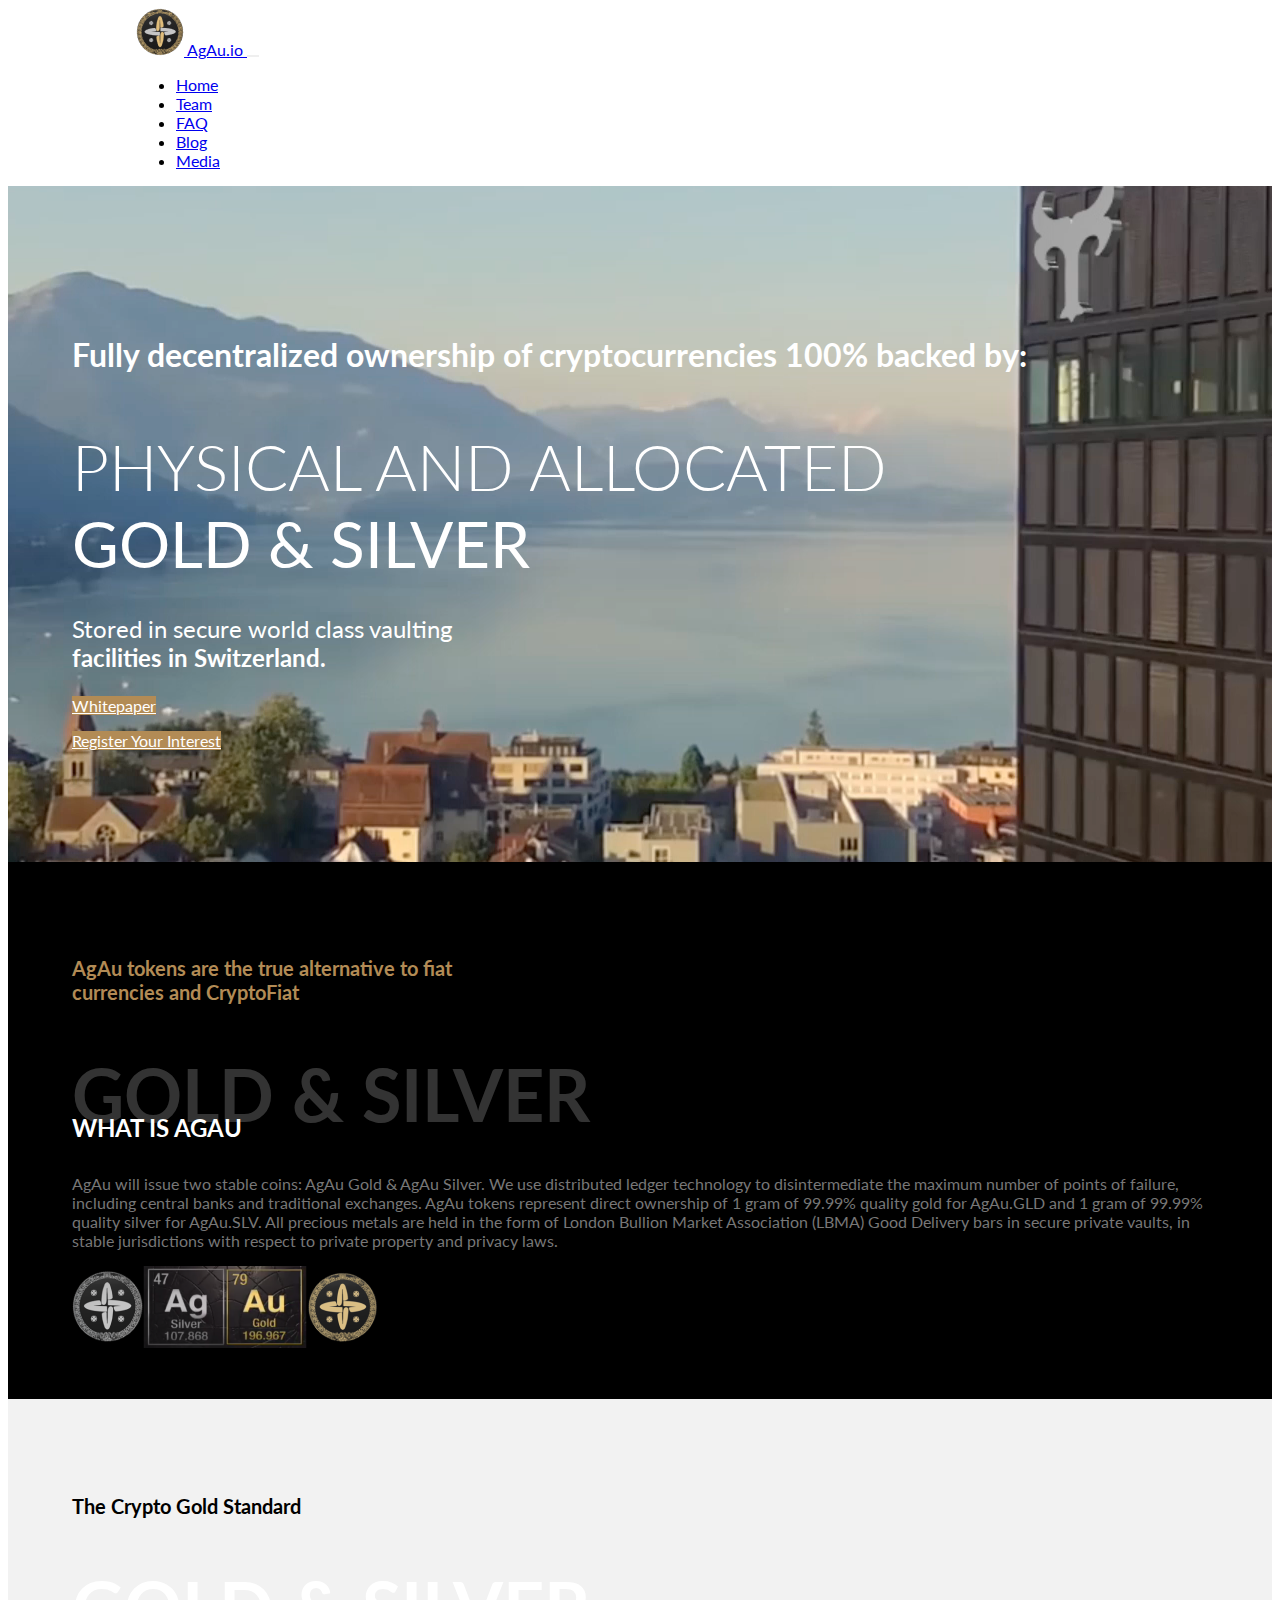
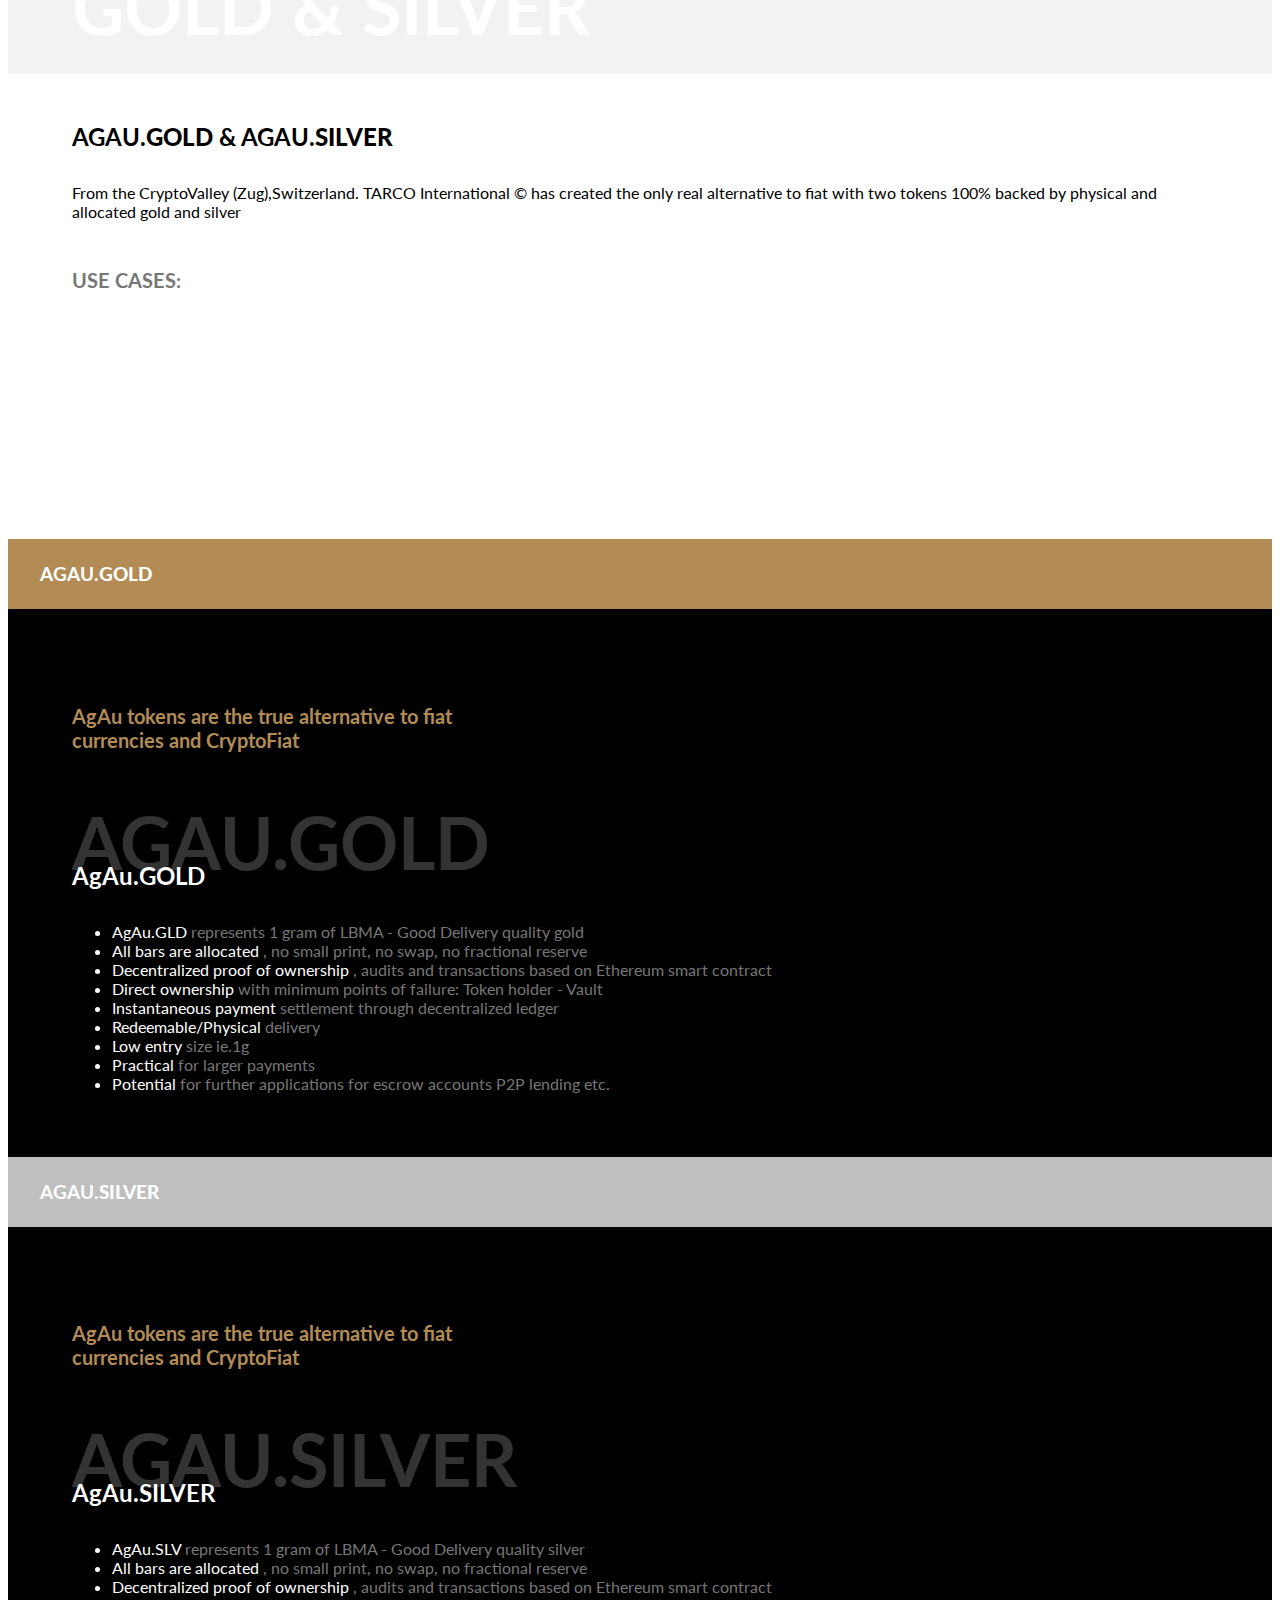
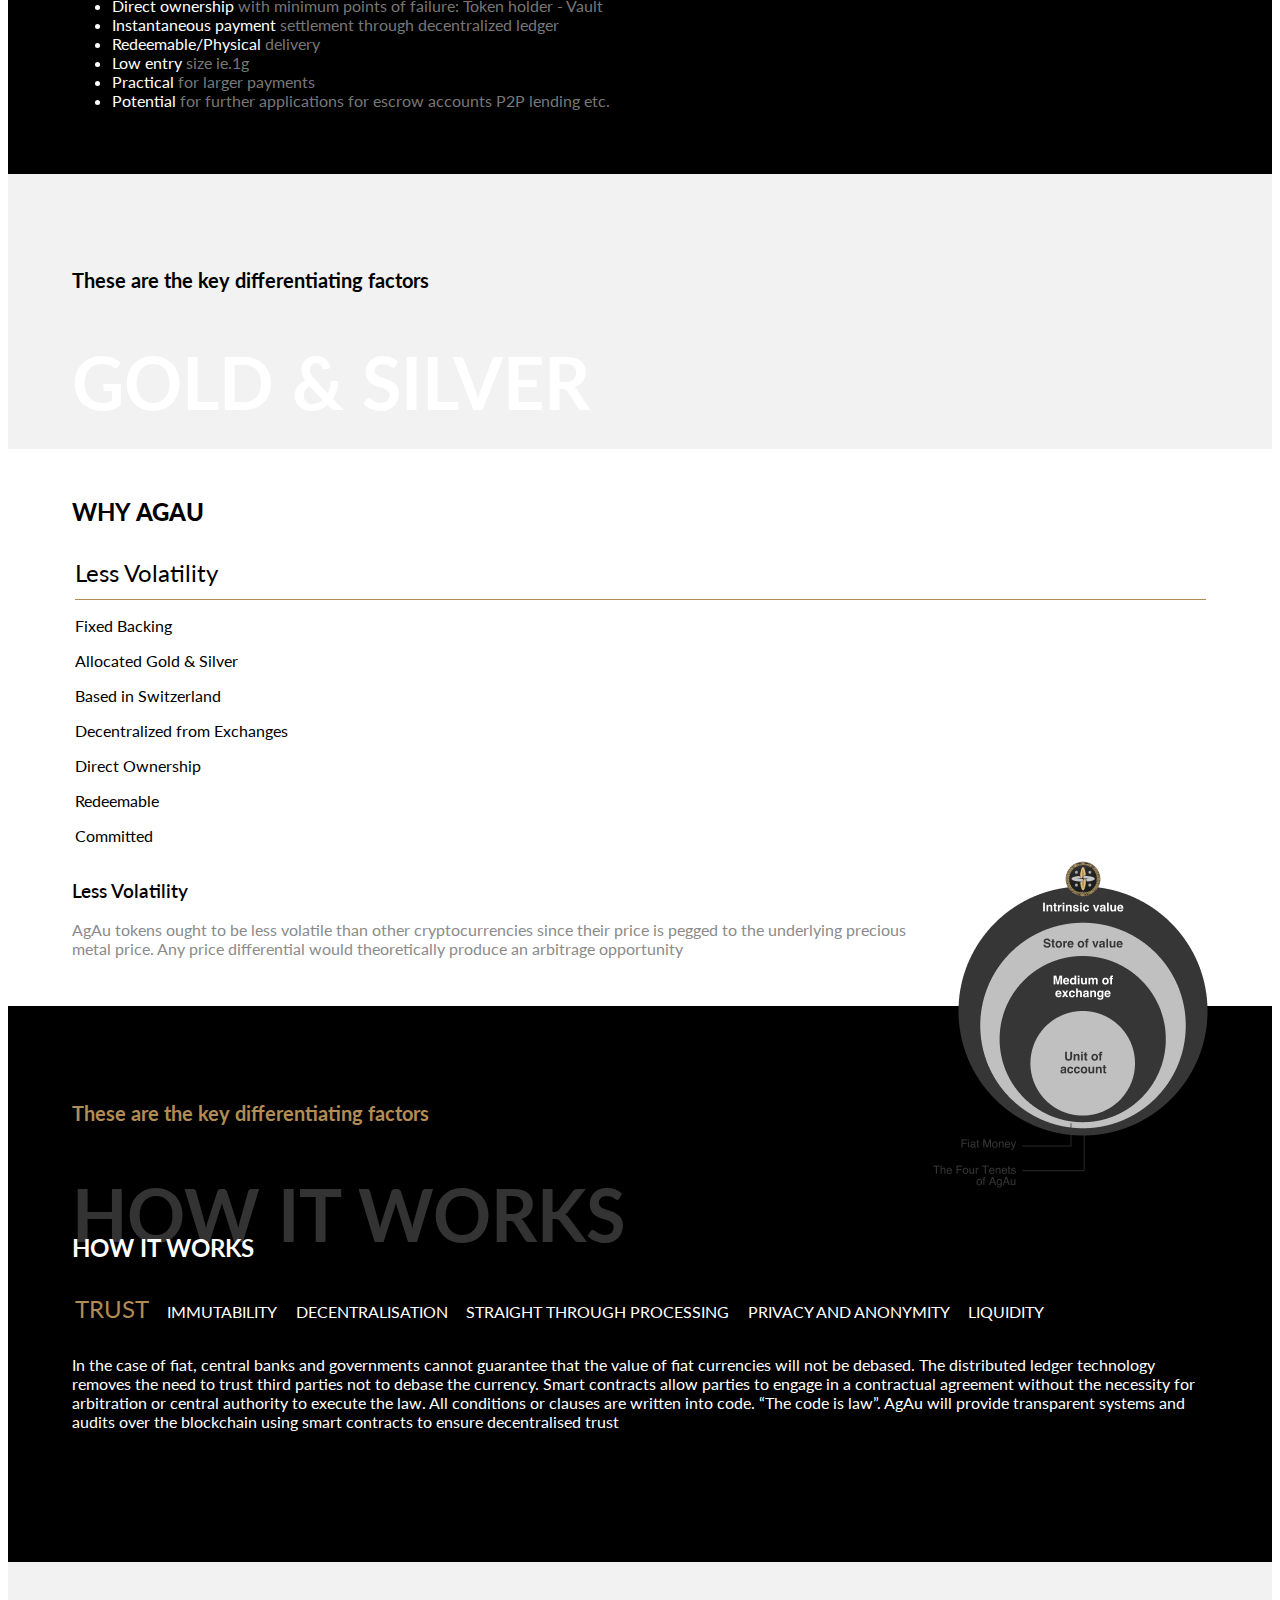
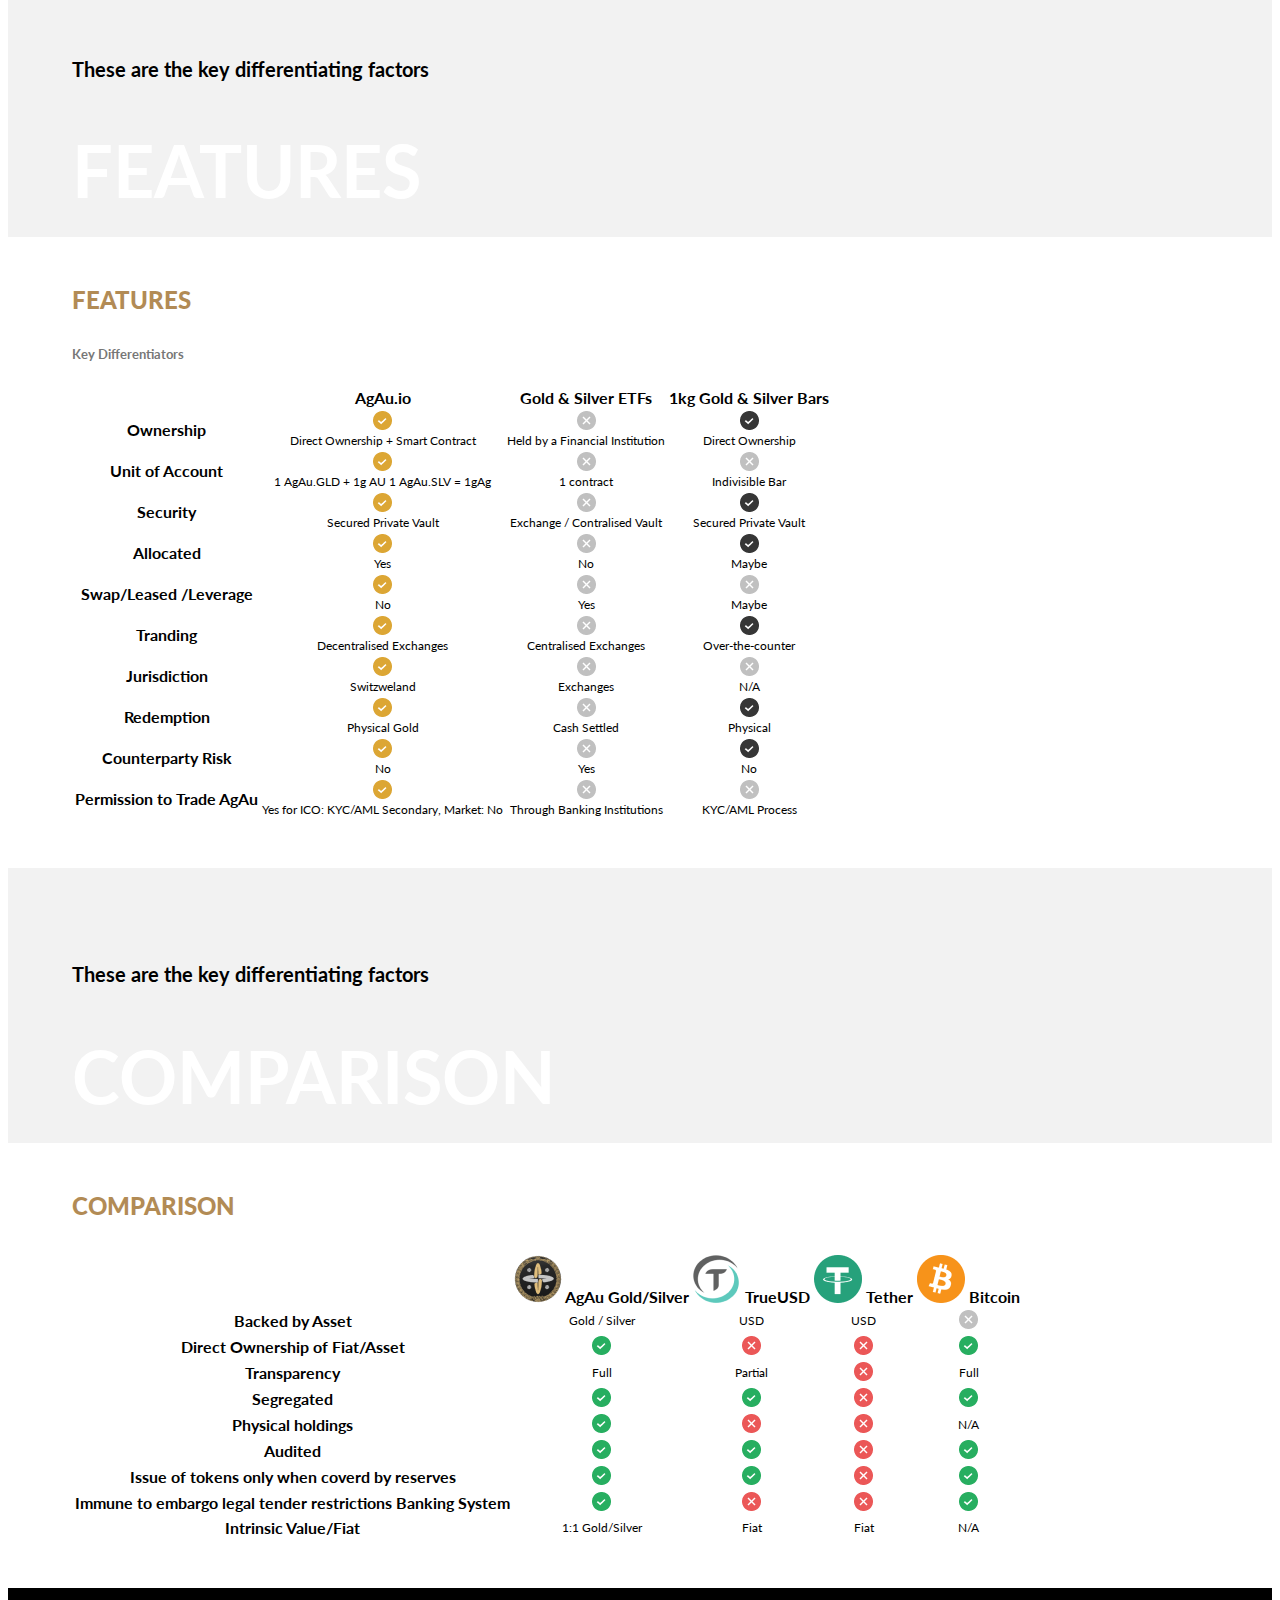
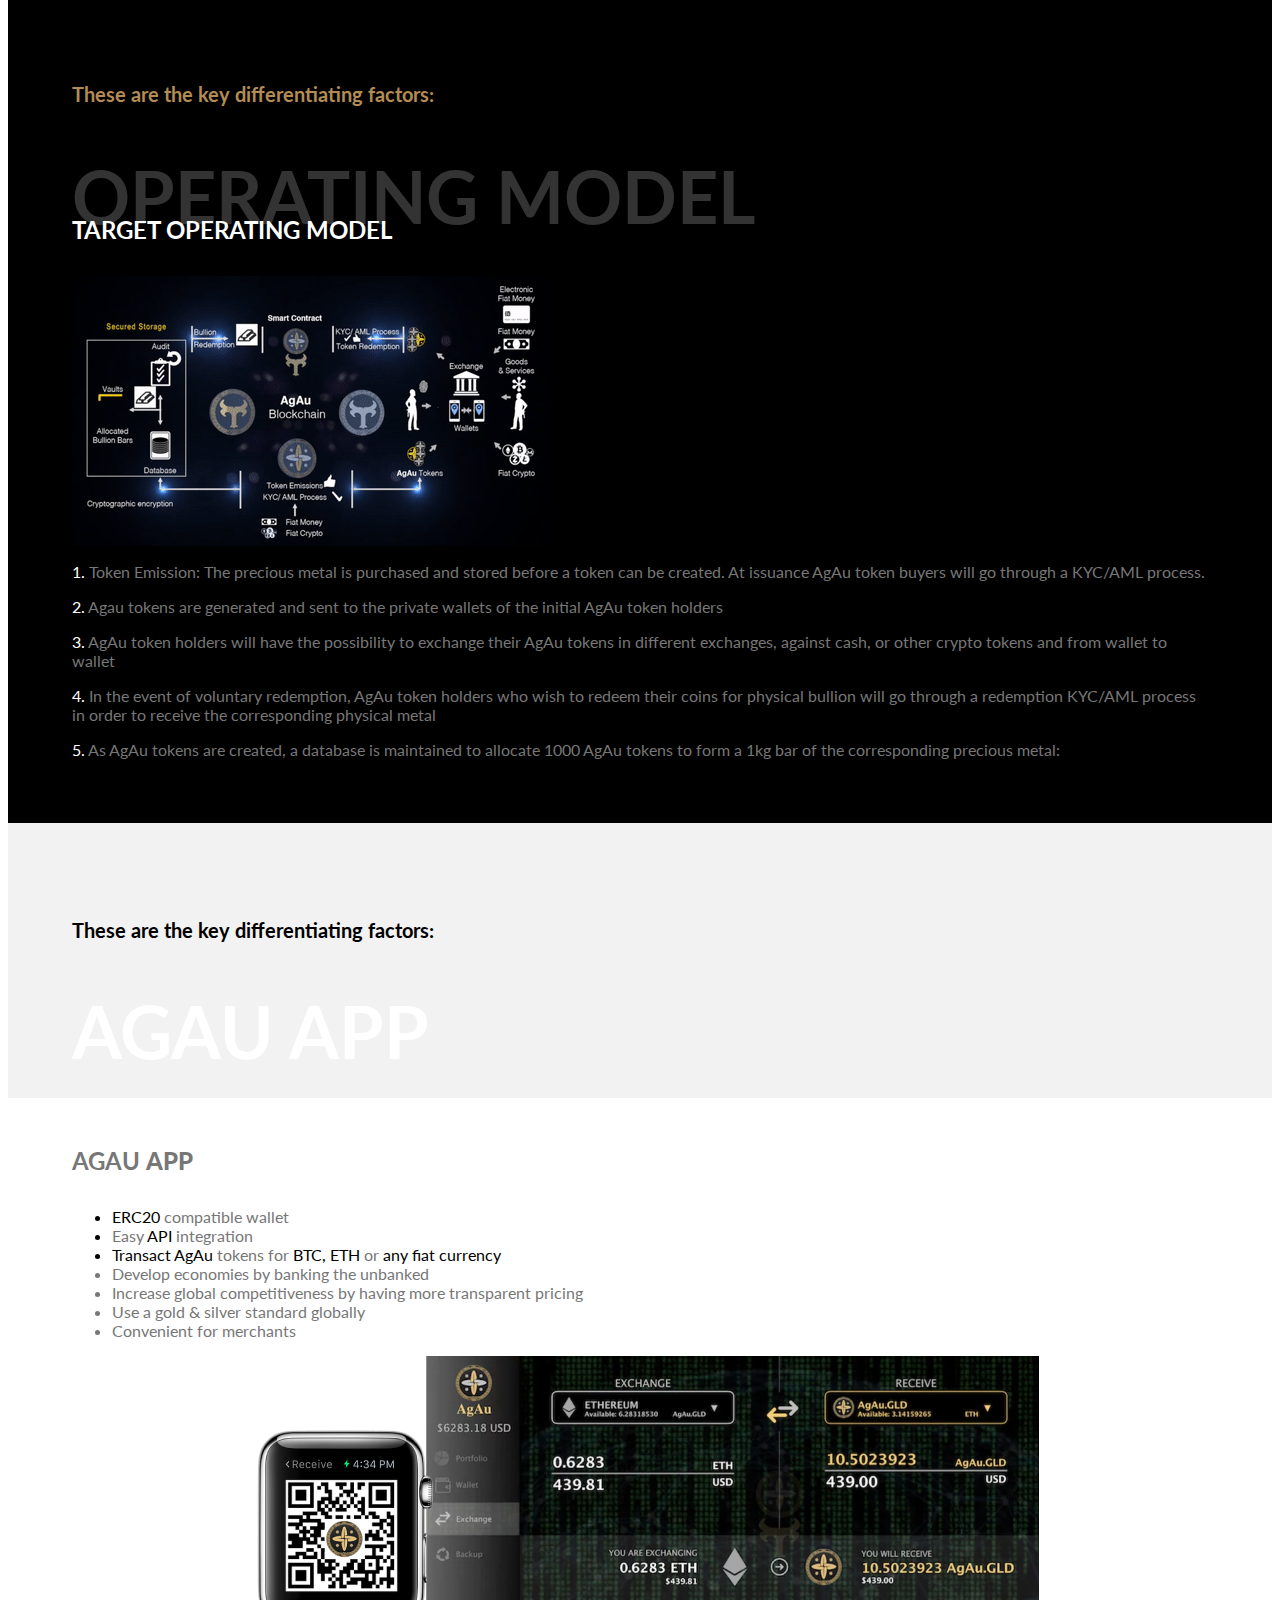
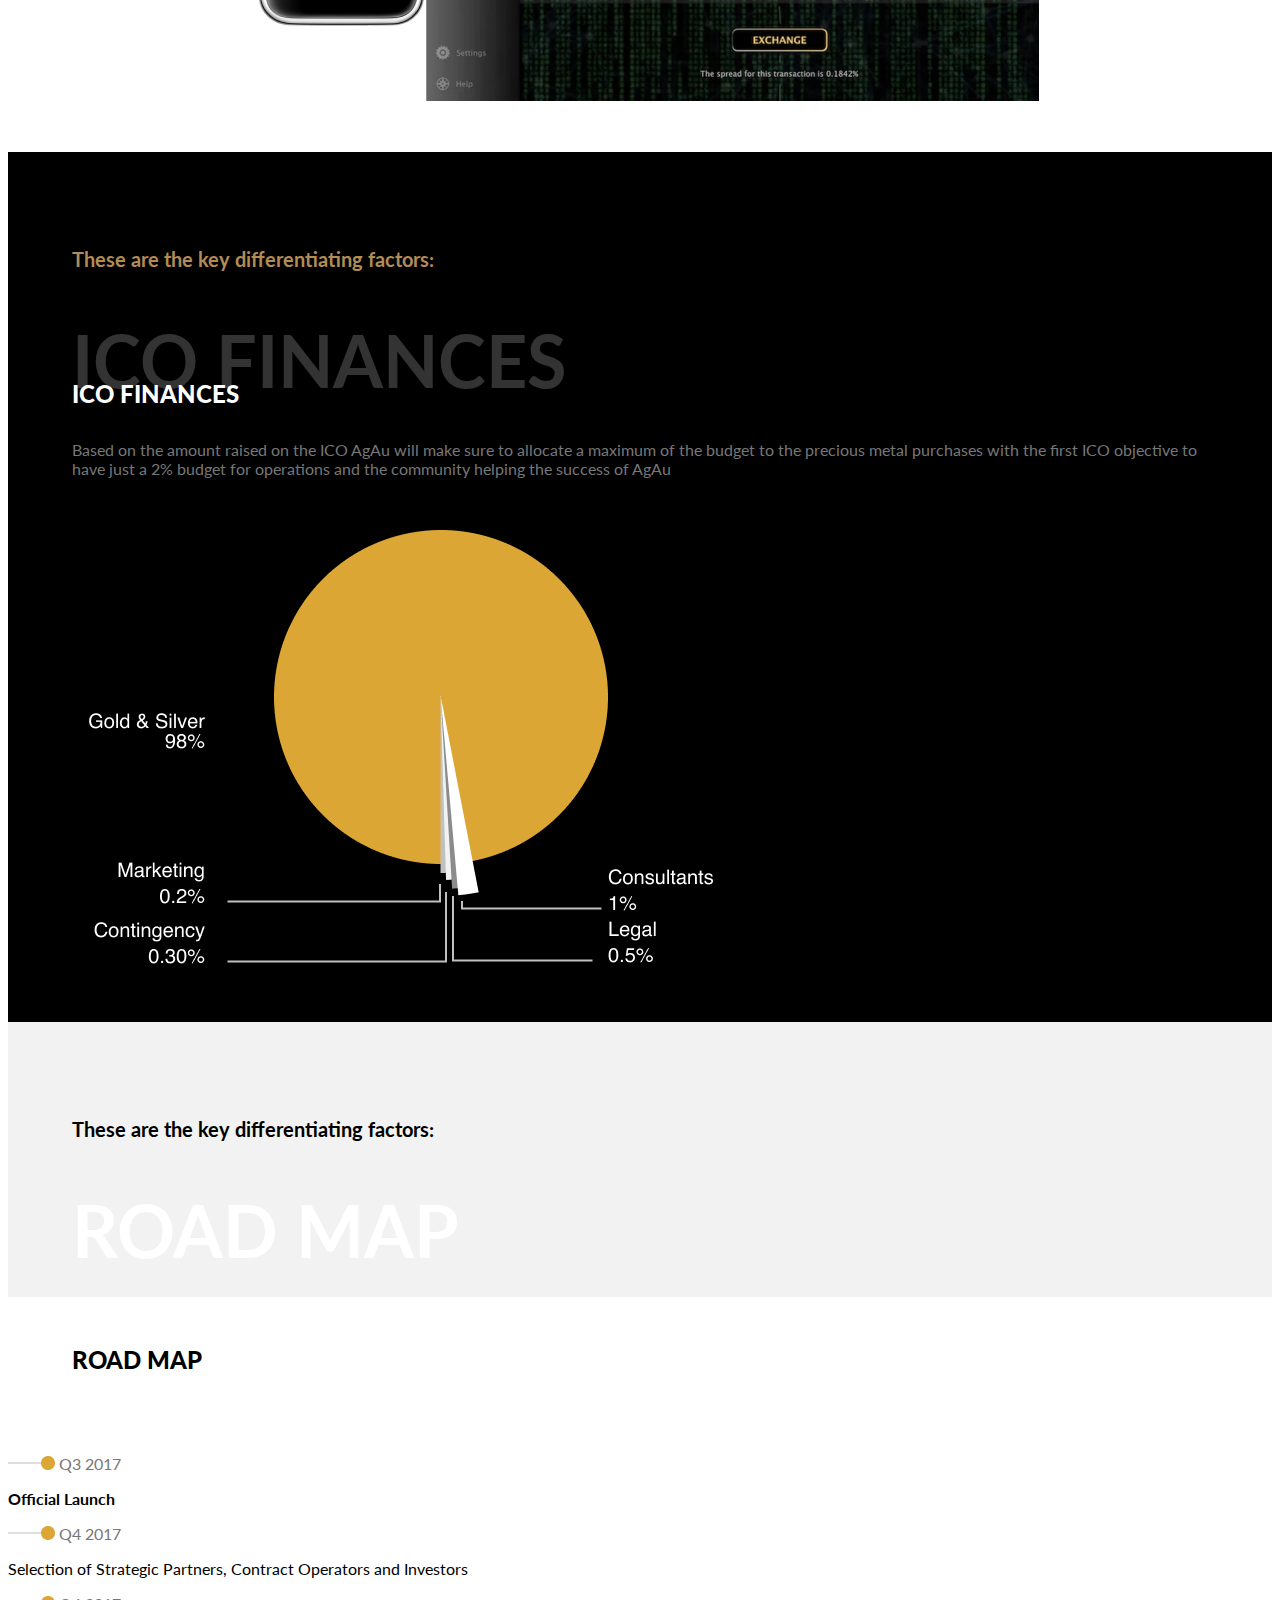
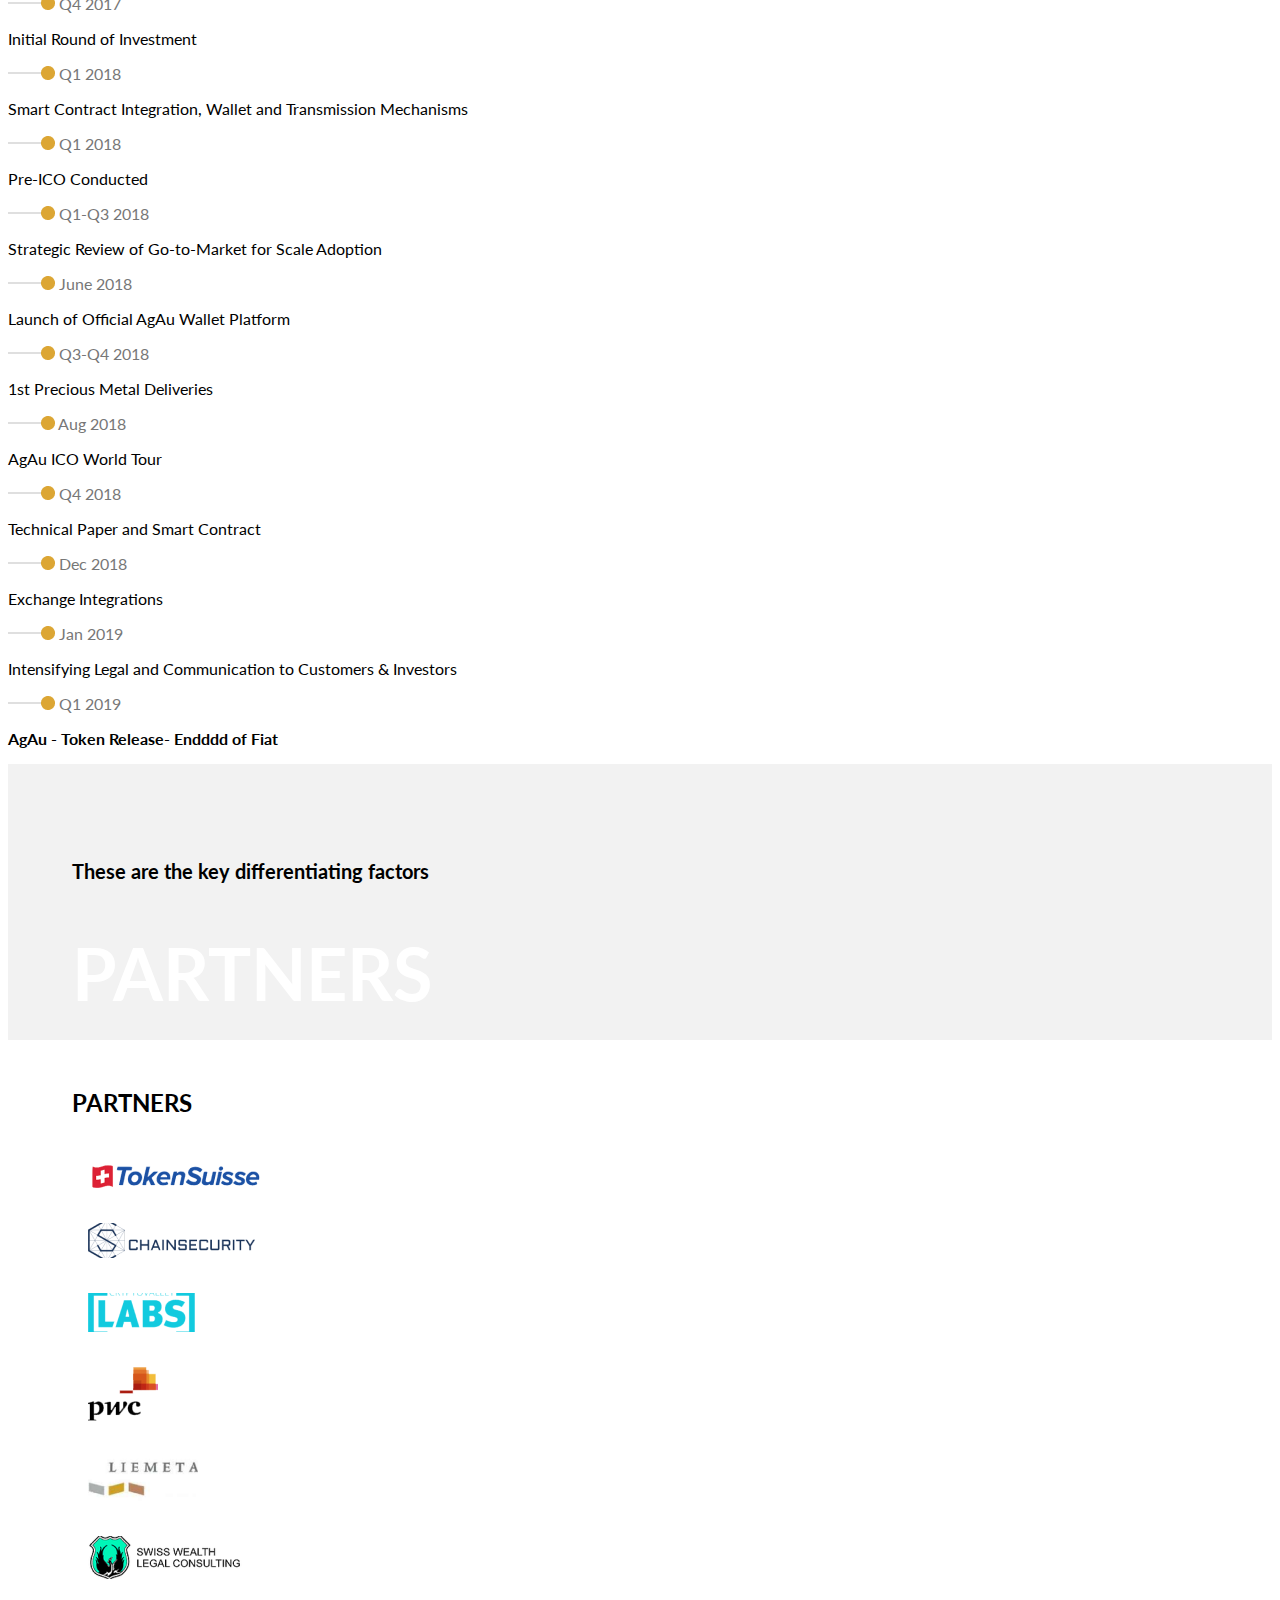
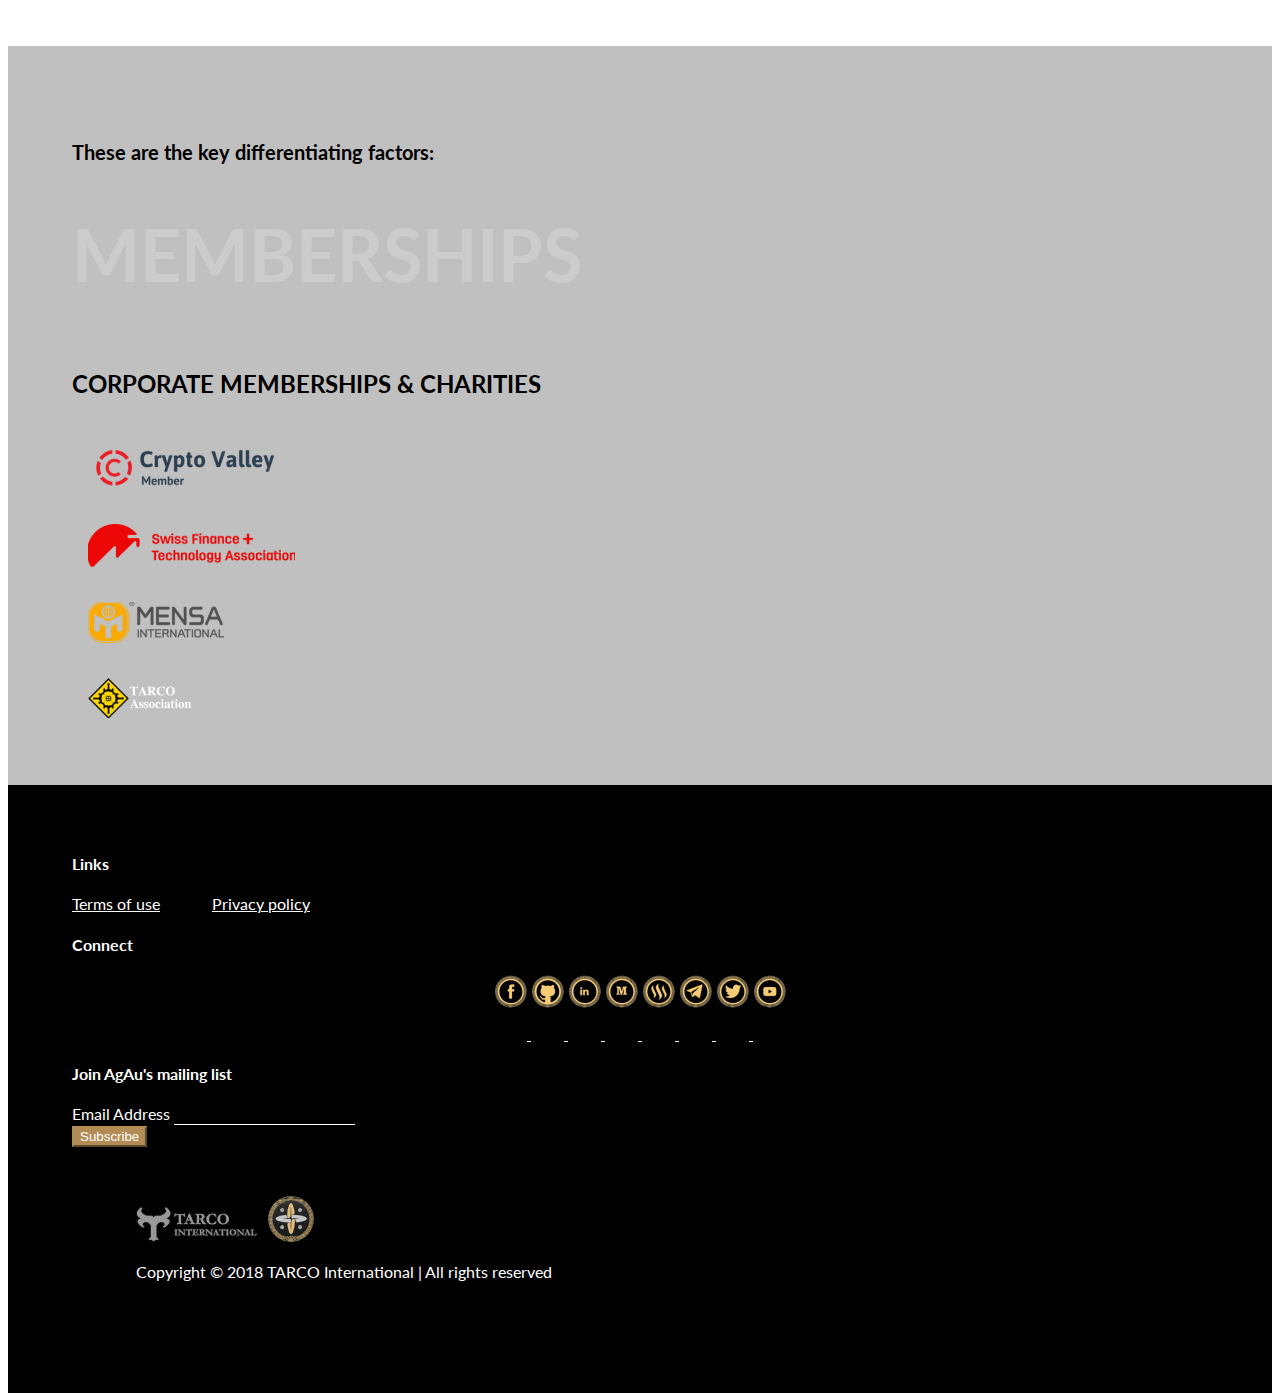
==== index.html @ f184e3c7 "added contact form" ====
<!DOCTYPE html>
<html lang="en">
<head>
	<meta charset="UTF-8">
	<meta name="viewport" content="width=device-width, initial-scale=1.0">
  <meta http-equiv="X-UA-Compatible" content="ie=edge">
  <link rel="shortcut icon" type="image/png" href="./assets/favicon.png"/>

  <link href="//cdn-images.mailchimp.com/embedcode/classic-10_7.css" rel="stylesheet" type="text/css">
	<link href="https://fonts.googleapis.com/css?family=Lato:300,400,400i,600,700" rel="stylesheet">
  <link rel="stylesheet" href="https://stackpath.bootstrapcdn.com/bootstrap/4.1.3/css/bootstrap.min.css" integrity="sha384-MCw98/SFnGE8fJT3GXwEOngsV7Zt27NXFoaoApmYm81iuXoPkFOJwJ8ERdknLPMO" crossorigin="anonymous">
	<link rel="stylesheet" href="./style.css" />

	<title>AgAu Landing</title>
</head>
<body>
	<nav class="navbar fixed-top navbar-expand-md navbar-light bg-light">
		<a class="navbar-brand" href="#">
			<img src="./assets/logo.png" class="d-inline-block" alt="logo">
			AgAu.io
		</a>
		<button class="navbar-toggler" type="button" data-toggle="collapse"
		data-target="#navbar" aria-controls="navbar" aria-expanded="false"
		aria-label="Toggle navigation">
			<span class="navbar-toggler-icon"></span>
		</button>

		<div class="collapse navbar-collapse" id="navbar">
			<ul class="navbar-nav ml-auto">
				<li class="nav-item active">
					<a class="nav-link" href="./index.html">Home</a>
				</li>
				<li class="nav-item">
					<a class="nav-link" href="./team.html">Team</a>
				</li>
				<li class="nav-item">
					<a class="nav-link" href="./faq.html">FAQ</a>
				</li>
				<li class="nav-item">
					<a class="nav-link" href="./blog.html">Blog</a>
				</li>
				<li class="nav-item">
					<a class="nav-link" href="./media.html">Media</a>
				</li>
			</ul>
		</div>
  </nav>
  <div class="pt-5"></div>
	<div class="hero">
    <h5>Fully decentralized ownership of cryptocurrencies 100% backed by:</h5>
    <h1>PHYSICAL AND ALLOCATED <br /> <b>GOLD & SILVER</b></h1>
    <p>Stored in secure world class vaulting <br /> <b>facilities in Switzerland.</b></p>
    <div class="">
      <p><a class="btn btn-main btn-lg" target="_blank" href="https://drive.google.com/open?id=1paNT-t-gz5sXbv-AaPnu3dHMYU6rhIYz">Whitepaper</a></p>
      <p><a class="btn btn-main btn-lg" target="_blank" href="https://docs.google.com/forms/d/e/1FAIpQLSc0kUKOf4nNOVUnLTqYenUTYJQ5vZmQUv59NfoL58pN5CUEUw/viewform">Register Your Interest</a></p>
    </div>
  </div>
  <div class="black-background space" id="what-is-agau">
    <h6>AgAu tokens are the true alternative to fiat currencies and CryptoFiat</h6>
    <h1 class="background-text">GOLD & SILVER</h1>
    <h2>WHAT IS AGAU</h2>
    <p class="gray-text">
      AgAu will issue two stable coins: AgAu Gold & AgAu Silver.
      We use distributed ledger technology to disintermediate the maximum
      number of points of failure, including central banks and traditional exchanges.
      AgAu tokens represent direct ownership of 1 gram of 99.99% quality gold for
      AgAu.GLD and 1 gram of 99.99% quality silver for AgAu.SLV. All precious
      metals are held in the form of London Bullion Market Association (LBMA)
      Good Delivery bars in secure private vaults, in stable jurisdictions with
      respect to private property and privacy laws.
    </p>
    <img src="./assets/image-18.2.png" class="mt-4 what-is-agau-image" />
  </div>
  <div id="gold-standard">
    <div class="background-decoration space pb-0">
      <h6>The Crypto Gold Standard</h6>
      <h1 class="background-text">GOLD & SILVER</h1>
    </div>
    <div class="space pt-0">
      <h2>AGAU.<b>GOLD</b> & AGAU.<b>SILVER</b></h2>
      <p>
        From the CryptoValley (Zug),Switzerland. TARCO International © has created the only
        real alternative to fiat with two tokens 100% backed by physical and allocated gold
        and silver
      </p>
      <!-- in row on larger devices -->
      <div>
        <h6 class="gray-text">USE CASES:</h6>
        <div class="row">
          <iframe src="https://www.youtube.com/embed/tyWIGQRmrR8" frameborder="0" 
          allow="accelerometer; autoplay; encrypted-media; gyroscope; picture-in-picture" allowfullscreen class="col-2"></iframe>
          <iframe src="https://www.youtube.com/embed/GJu0ebnKMWk" frameborder="0" 
          allow="accelerometer; autoplay; encrypted-media; gyroscope; picture-in-picture" allowfullscreen class="col-2"></iframe>
          <iframe src="https://www.youtube.com/embed/GSwQeuhG2r0" frameborder="0"
           allow="accelerometer; autoplay; encrypted-media; gyroscope; picture-in-picture" allowfullscreen class="col-2"></iframe>
        </div>
      </div>
    </div>
	</div>
	<div class="agau-tokens" id="tokens">
		<h3 class="gold">
      AGAU.<b>GOLD</b>
    </h3>
		<div class="black-background space">
      <h6>AgAu tokens are the true alternative to fiat currencies and CryptoFiat</h6>
      <h1 class="background-text">AGAU.GOLD</h1>
			<h2>AgAu.GOLD</h2>
			<ul>
        <div class="row">
          <div class="col-sm-6">
            <li>
              AgAu.GLD
              <span class="gray-text">
                represents 1 gram of LBMA - Good Delivery quality gold
              </span>
            </li>
            <li>
              All bars are allocated
              <span class="gray-text">
                , no small print, no swap, no fractional reserve
              </span>
            </li>
            <li>
              Decentralized proof of ownership
              <span class="gray-text">
                , audits and transactions based on Ethereum smart contract
              </span>
            </li>
            <li>
              Direct ownership
              <span class="gray-text">
                with minimum points of failure: Token holder - Vault
              </span>
            </li>
          </div>
          <div class="col-sm-6">
            <li>
              Instantaneous payment
              <span class="gray-text">
                settlement through decentralized ledger
              </span>
            </li>
            <li>
              Redeemable/Physical
              <span class="gray-text">
                delivery
              </span>
            </li>
            <li>
              Low entry
              <span class="gray-text">
                size ie.1g
              </span>
            </li>
            <li>
              Practical
              <span class="gray-text">
                for larger payments
              </span>
            </li>
            <li>
              Potential
              <span class="gray-text">
                for further applications for escrow accounts P2P lending etc.
              </span>
            </li>
          </div>
        </div>
			</ul>
    </div>
    <h3 class="silver">
      AGAU.<b>SILVER</b>
    </h3>
    <div class="black-background space">
      <h6>AgAu tokens are the true alternative to fiat currencies and CryptoFiat</h6>
      <h1 class="background-text">AGAU.SILVER</h1>
      <h2>AgAu.SILVER</h2>
      <ul>
        <div class="row">
          <div class="col-sm-6">
            <li>
              AgAu.SLV
              <span class="gray-text">
                represents 1 gram of LBMA - Good Delivery quality silver
              </span>
            </li>
            <li>
              All bars are allocated
              <span class="gray-text">
                , no small print, no swap, no fractional reserve
              </span>
            </li>
            <li>
              Decentralized proof of ownership
              <span class="gray-text">
                , audits and transactions based on Ethereum smart contract
              </span>
            </li>
            <li>
              Direct ownership
              <span class="gray-text">
                with minimum points of failure: Token holder - Vault
              </span>
            </li>
          </div>
          <div class="col-sm-6">
            <li>
              Instantaneous payment
              <span class="gray-text">
                settlement through decentralized ledger
              </span>
            </li>
            <li>
              Redeemable/Physical
              <span class="gray-text">
                delivery
              </span>
            </li>
            <li>
              Low entry
              <span class="gray-text">
                size ie.1g
              </span>
            </li>
            <li>
              Practical
              <span class="gray-text">
                for larger payments
              </span>
            </li>
            <li>
              Potential
              <span class="gray-text">
                for further applications for escrow accounts P2P lending etc.
              </span>
            </li>
          </div>
        </div>
      </ul>
    </div>
  </div>
  <div id="why-agau">
    <div class="background-decoration space pb-0">
      <h6>These are the key differentiating factors</h6>
    <h1 class="background-text">GOLD & SILVER</h1>
    </div>
    <div class="space pt-0">
      <h2>WHY <b>AGAU</b></h2>
      <div class="row why-agau">
        <div class="menu col-4">
          <span class="dot" onclick="currentSlide(1, 'why-agau')">Less Volatility</span>
          <span class="dot" onclick="currentSlide(2, 'why-agau')">Fixed Backing</span>
          <span class="dot" onclick="currentSlide(3, 'why-agau')">Allocated Gold & Silver</span>
          <span class="dot" onclick="currentSlide(4, 'why-agau')">Based in Switzerland</span>
          <span class="dot" onclick="currentSlide(5, 'why-agau')">Decentralized from Exchanges</span>
          <span class="dot" onclick="currentSlide(6, 'why-agau')">Direct Ownership</span>
          <span class="dot" onclick="currentSlide(7, 'why-agau')">Redeemable</span>
          <span class="dot" onclick="currentSlide(8, 'why-agau')">Committed</span>
        </div>
        <div class="container-fluid d-flex col">
          <div class="row align-items-center mySlides w-100">
            <div class="col-sm-7">
              <h3>Less Volatility</h3>
              <p class="silver-text">
                AgAu tokens ought to be less volatile than other cryptocurrencies since their 
                price is pegged to the underlying precious metal price. Any price differential 
                would theoretically produce an arbitrage opportunity
              </p>
            </div>
            <div class="col-sm-5 center">
              <img src="./assets//Group 7.png" onmouseover="onHover(this)" onmouseout="onOut(this)" />
            </div>
          </div>
          <div class="row align-items-center mySlides w-100">
            <div class="col-sm-7">
              <h3>Fixed Backing</h3>
              <p class="silver-text">
                AgAu.GLD will always be backed by 1g of gold and AgAu.SLV will always be backed 
                by 1g of silver. AgAu tokens are not exposed to fluctuations in net asset 
                value (NAV). No small print, no swap, no leasing…
              </p>
            </div>
            <div class="col-sm-5 center">
              <img src="./assets//Vector-1.png" />
            </div>
          </div>
          <div class="row align-items-center mySlides w-100">
            <div class="col-sm-7">
              <h3>Allocated Gold & Silver</h3>
              <p class="silver-text">
                It is important to notice that unallocated gold and silver dominates the market. 
                Buying unallocated gold or silver turns the buyer into a creditor, i.e. the 
                bank owes the customer the precious metals which he does not own.  As opposed 
                to unallocated “ownership”, allocated account holders have full title to the 
                gold and silver in the vault. Allocated precious metal bars are identified 
                with their unique serial number
              </p>
            </div>
            <div class="col-sm-5 center">
              <img src="./assets/Vector-2.png" />
            </div>
          </div>
          <div class="row align-items-center mySlides w-100">
            <div class="col-sm-7">
              <h3>Based in Switzerland</h3>
              <p class="silver-text">
                AgAu parent company TARCO International is based in the canton of Zug, Switzerland.
                Zug is internationally known as the Cryptovalley and enjoys to date a secured 
                and friendly regulatory environment in respect of private property and privacy 
                laws. No CME, No ICE, no centralised exchange no ETF. Pure blockchain
              </p>
            </div>
            <div class="col-sm-5 center">
              <img src="./assets/Vector-3.png" />
            </div>
          </div>
          <div class="row align-items-center mySlides w-100">
            <div class="col-sm-7">
              <h3>Decentralised from Exchanges</h3>
              <p class="silver-text">
                Offerings who use centralised exchange traded products, use often unallocated 
                precious metals even if marketed as “backed by physical gold”. We suggest investors 
                or buyers to read the prospectus of such products in particular for ETFs to clarify 
                the related risks factors and  inform themselves on how they are subject to exchange 
                rules and regulations or even swap or leasing agreements sometimes hidden in 
                small print or contract clauses
              </p>
            </div>
            <div class="col-sm-5 center">
              <img src="./assets/Vector-4.png" />
            </div>
          </div>
          <div class="row align-items-center mySlides w-100">
            <div class="col-sm-7">
              <h3> Direct Ownership</h3>
              <p class="silver-text">
                TARCO International aims to reduce to the minimum the counter-party risk of AgAu 
                token holders by providing them with direct ownership of the physically backed 
                and allocated precious metals they are entitled to
              </p>
            </div>
            <div class="col-sm-5 center">
              <img src="./assets/Vector-5.png" />
            </div>
          </div>
          <div class="row align-items-center mySlides w-100">
            <div class="col-sm-7">
              <h3>Redeemable</h3>
              <p class="silver-text">
                AgAu tokens are redeemable for physical precious metal. We are working 
                towards offering token holders the possibility to redeem the physical 
                metal in different locations or even provide shipment services. In the 
                meantime we will aim to keep the physical and allocated precious metal 
                in secure private vaulting facilities in Switzerland and elsewhere
              </p>
            </div>
            <div class="col-sm-5 center">
              <img src="./assets/Vector-6.png" />
            </div>
          </div>
          <div class="row align-items-center mySlides w-100">
            <div class="col-sm-7">
              <h3>Committed</h3>
              <p class="silver-text">
                AgAu is committed to Libertarian principles and the respect of 
                private property with the highest standards of integrity
              </p>
            </div>
            <div class="col-sm-5 center">
              <img src="./assets/Vector-7.png" />
            </div>
          </div>
        </div>
      </div>
      <div class="mt-4 dots">
        <span class="dot" onclick="currentSlide(1, 'why-agau')"></span>
        <span class="dot" onclick="currentSlide(2, 'why-agau')"></span>
        <span class="dot" onclick="currentSlide(3, 'why-agau')"></span>
        <span class="dot" onclick="currentSlide(4, 'why-agau')"></span>
        <span class="dot" onclick="currentSlide(5, 'why-agau')"></span>
        <span class="dot" onclick="currentSlide(6, 'why-agau')"></span>
        <span class="dot" onclick="currentSlide(7, 'why-agau')"></span>
        <span class="dot" onclick="currentSlide(8, 'why-agau')"></span>
      </div>
    </div>
  </div>
  <div class="space black-background" id="how-it-works">
    <h6>These are the key differentiating factors</h6>
    <h1 class="background-text">HOW IT WORKS</h1>
    <h2>HOW IT WORKS</h2>
    <div class="how-it-works">
      <div class="menu">
        <span class="dot" onclick="currentSlide(1, 'how-it-works')">TRUST</span>
        <span class="dot" onclick="currentSlide(2, 'how-it-works')">IMMUTABILITY</span>
        <span class="dot" onclick="currentSlide(3, 'how-it-works')">DECENTRALISATION</span>
        <span class="dot" onclick="currentSlide(4, 'how-it-works')">STRAIGHT THROUGH PROCESSING</span>
        <span class="dot" onclick="currentSlide(5, 'how-it-works')">PRIVACY AND ANONYMITY</span>
        <span class="dot" onclick="currentSlide(6, 'how-it-works')">LIQUIDITY</span>
      </div>
      <div class="mySlides">
        <h3>TRUST</h3>
        <p>
            In the case of fiat, central banks and governments cannot guarantee that the
            value of fiat currencies will not be debased. The distributed ledger technology 
            removes the need to trust third parties not to debase the currency. Smart contracts
            allow parties to engage in a contractual agreement without the necessity for 
            arbitration or central authority to execute the law. All conditions or clauses 
            are written into code. “The code is law”. AgAu will provide transparent systems and 
            audits over the blockchain using smart contracts to ensure decentralised trust
        </p>
      </div>
      <div class="mySlides">
        <h3>IMMUTABILITY</h3>
        <p>
          Records in the blockchain are public and immutable. The cryptographic nature of 
          distributed ledgers ensures an unchangeable audit trail of previous transactions 
          by creating an incorruptible and transparent single source of data
        </p>
      </div>
      <div class="mySlides">
        <h3>DECENTRALISATION</h3>
        <p>
          The distributed ledger technology is efficient in eliminating central points of 
          failure. Banks and governments have exclusive control of the monetary mass and the 
          creation of fiat. Governments have also the sole discretion over the use of its 
          legal tender. Gold and silver are self-sovereign and not subject to a single jurisdiction
        </p>
      </div>
      <div class="mySlides">
        <h3>STRAIGHT THROUGH PROCESSING</h3>
        <p>
          Smart contract technology are a series of predefined conditions in the form of 
          electronic contracts written in code. This allows to eliminate human error when 
          executing a contract. Participating parties agree on the code and the code will 
          execute its function when the appropriate conditions are met
        </p>
      </div>
      <div class="mySlides">
        <h3>PRIVACY AND ANONYMITY</h3>
        <p>
          The blockchain allows a relatively anonymous ownership. While all blockchain transactions
           are published and transparent, the ownership of the crypto wallet is theoretically anonymous
        </p>
      </div>
      <div class="mySlides">
        <h3>LIQUIDITY</h3>
        <p>
          AgAu tokens are tradable 24/7 and can be exchanged at any time. AgAu tokens may 
          enjoy more liquidity than other cryptocurrencies due to it’s stable backing and the
          possibility for redemption
        </p>
      </div>
    </div>
    
    <div class="mt-4 dots">
      <span class="dot" onclick="currentSlide(1, 'how-it-works')"></span>
      <span class="dot" onclick="currentSlide(2, 'how-it-works')"></span>
      <span class="dot" onclick="currentSlide(3, 'how-it-works')"></span>
      <span class="dot" onclick="currentSlide(4, 'how-it-works')"></span>
      <span class="dot" onclick="currentSlide(5, 'how-it-works')"></span>
      <span class="dot" onclick="currentSlide(6, 'how-it-works')"></span>
    </div>
  </div>
  <div id="features">
    <div class="background-decoration space pb-0">
      <h6>These are the key differentiating factors</h6>
      <h1 class="background-text">FEATURES</h1>
    </div>
    <div class="space pt-0">
      <h2 class="gold-text"><b>FEATURES</b></h2>
      <h5 class="gray-text">Key Differentiators</h5>
      <div class="table-responsive">
        <table class="table table-striped center">
          <thead>
            <tr>
              <th scope="col"></th>
              <th scope="col">
                <label>AgAu.io</label>
              </th>
              <th scope="col">
                <label>Gold & Silver ETFs</label>
              </th>
              <th scope="col">
                <label>1kg Gold & Silver Bars</label>
              </th>
            </tr>
          </thead>
          <tbody>
            <tr>
              <th scope="row">Ownership</th>
              <td>
                <img src="./assets/Group-2.png" /> <br>
                Direct Ownership + Smart Contract
              </td>
              <td>
                <img src="./assets/Group-3.png" /> <br>
                Held by a Financial Institution
              </td>
              <td>
                <img src="./assets/Group-2.10.png" /> <br>
                Direct Ownership
              </td>
            </tr>
            <tr>
              <th scope="row">Unit of Account</th>
              <td>
                <img src="./assets/Group-2.png" /> <br>
                1 AgAu.GLD + 1g AU 1 AgAu.SLV = 1gAg
              </td>
              <td>
                <img src="./assets/Group-3.png" /> <br>
                1 contract
              </td>
              <td>
                <img src="./assets/Group-3.png" /> <br>
                Indivisible Bar
              </td>
            </tr>
            <tr>
              <th scope="row">Security</th>
              <td>
                <img src="./assets/Group-2.png" /> <br>
                Secured Private Vault
              </td>
              <td>
                <img src="./assets/Group-3.png" /> <br>
                Exchange / Contralised Vault
              </td>
              <td>
                <img src="./assets/Group-2.10.png" /> <br>
                Secured Private Vault
              </td>
            </tr>
            <tr>
              <th scope="row">Allocated</th>
              <td>
                <img src="./assets/Group-2.png" /> <br>
                Yes
              </td>
              <td>
                <img src="./assets/Group-3.png" /> <br>
                No
              </td>
              <td>
                <img src="./assets/Group-2.10.png" /> <br>
                Maybe
              </td>
            </tr>
            <tr>
              <th scope="row">Swap/Leased /Leverage</th>
              <td>
                <img src="./assets/Group-2.png" /> <br>
                No
              </td>
              <td>
                <img src="./assets/Group-3.png" /> <br>
                Yes
              </td>
              <td>
                <img src="./assets/Group-3.png" /> <br>
                Maybe
              </td>
            </tr>
            <tr>
              <th scope="row">Tranding</th>
              <td>
                <img src="./assets/Group-2.png" /> <br>
                Decentralised Exchanges
              </td>
              <td>
                <img src="./assets/Group-3.png" /> <br>
                Centralised Exchanges
              </td>
              <td>
                <img src="./assets/Group-2.10.png" /> <br>
                Over-the-counter
              </td>
            </tr>
            <tr>
              <th scope="row">Jurisdiction</th>
              <td>
                <img src="./assets/Group-2.png" /> <br>
                Switzweland
              </td>
              <td>
                <img src="./assets/Group-3.png" /> <br>
                Exchanges
              </td>
              <td>
                <img src="./assets/Group-3.png" /> <br>
                N/A
              </td>
            </tr>
            <tr>
              <th scope="row">Redemption</th>
              <td>
                <img src="./assets/Group-2.png" /> <br>
                Physical Gold
              </td>
              <td>
                <img src="./assets/Group-3.png" /> <br>
                Cash Settled
              </td>
              <td>
                <img src="./assets/Group-2.10.png" /> <br>
                Physical
              </td>
            </tr>
            <tr>
              <th scope="row">Counterparty Risk</th>
              <td>
                <img src="./assets/Group-2.png" /> <br>
                No
              </td>
              <td>
                <img src="./assets/Group-3.png" /> <br>
                Yes
              </td>
              <td>
                <img src="./assets/Group-2.10.png" /> <br>
                No
              </td>
            </tr>
            <tr>
              <th scope="row">Permission to Trade AgAu</th>
              <td>
                <img src="./assets/Group-2.png" /> <br>
                Yes for ICO: KYC/AML Secondary, Market: No
              </td>
              <td>
                <img src="./assets/Group-3.png" /> <br>
                Through Banking Institutions
              </td>
              <td>
                <img src="./assets/Group-3.png" /> <br>
                KYC/AML Process
              </td>
            </tr>
          </tbody>
        </table>
      </div>
    </div>
    <div class="background-decoration space pb-0">
      <h6>These are the key differentiating factors</h6>
      <h1 class="background-text">COMPARISON</h1>
    </div>
    <div class="space pt-0"> 
      <h2 class="gold-text"><b>COMPARISON</b></h2>
      <div class="table-responsive">
        <table class="table table-striped center">
            <thead>
              <tr>
                <th scope="col">
                  <label></label>
                </th>
                <th scope="col">
                  <img src="./assets/logo.png" />
                  <label>AgAu Gold/Silver</label>
                </th>
                <th scope="col">
                  <img src="./assets/trueUSD.png" />
                  <label>TrueUSD</label>
                </th>
                <th scope="col">
                  <img src="./assets/Tether.png" />
                  <label>Tether</label>
                </th>
                <th scope="col">
                  <img src="./assets/Bitcoin.png" />
                  <label>Bitcoin</label>
                </th>
              </tr>
            </thead>
            <tbody>
              <tr>
                <th scope="row">Backed by Asset</th>
                <td>Gold / Silver</td>
                <td>USD</td>
                <td>USD</td>
                <td>
                  <img src="./assets/Group-3.png">
                </td>
              </tr>
              <tr>
                <th scope="row">Direct Ownership of Fiat/Asset</th>
                <td>
                  <img src="./assets/table-icon-1.png" alt="">
                </td>
                <td>
                  <img src="./assets/table-icon-2.png" alt="">
                </td>
                <td>
                  <img src="./assets/table-icon-2.png" alt="">
                </td>
                <td>
                  <img src="./assets/table-icon-1.png" alt="">
                </td>
              </tr>
              <tr>
                <th scope="row">Transparency</th>
                <td>Full</td>
                <td>Partial</td>
                <td>
                  <img src="./assets/table-icon-2.png" alt="">
                </td>
                <td>Full</td>
              </tr>
              <tr>
                <th scope="row">Segregated</th>
                <td>
                  <img src="./assets/table-icon-1.png" alt="">
                </td>
                <td>
                  <img src="./assets/table-icon-1.png" alt="">
                </td>
                <td>
                  <img src="./assets/table-icon-2.png" alt="">
                </td>
                <td>
                  <img src="./assets/table-icon-1.png" alt="">
                </td>
              </tr>
              <tr>
                <th scope="row">Physical holdings</th>
                <td>
                  <img src="./assets/table-icon-1.png" alt="">
                </td>
                <td>
                  <img src="./assets/table-icon-2.png" alt="">
                </td>
                <td>
                  <img src="./assets/table-icon-2.png" alt="">
                </td>
                <td>N/A</td>
              </tr>
              <tr>
                <th scope="row">Audited</th>
                <td>
                  <img src="./assets/table-icon-1.png" alt="">
                </td>
                <td>
                  <img src="./assets/table-icon-1.png" alt="">
                </td>
                <td>
                  <img src="./assets/table-icon-2.png" alt="">
                </td>
                <td>
                  <img src="./assets/table-icon-1.png" alt="">
                </td>
              </tr>
              <tr>
                <th scope="row">
                  Issue of tokens only when coverd by reserves
                </th>
                <td>
                  <img src="./assets/table-icon-1.png" alt="">
                </td>
                <td>
                  <img src="./assets/table-icon-1.png" alt="">
                </td>
                <td>
                  <img src="./assets/table-icon-2.png" alt="">
                </td>
                <td>
                  <img src="./assets/table-icon-1.png" alt="">
                </td>
              </tr>
              <tr>
                <th scope="row">
                  Immune to embargo legal tender restrictions
                  Banking System
                </th>
                <td>
                  <img src="./assets/table-icon-1.png" alt="">
                </td>
                <td>
                  <img src="./assets/table-icon-2.png" alt="">
                </td>
                <td>
                  <img src="./assets/table-icon-2.png" alt="">
                </td>
                <td>
                  <img src="./assets/table-icon-1.png" alt="">
                </td>
              </tr>
              <tr>
                <th scope="row">Intrinsic Value/Fiat</th>
                <td>1:1 Gold/Silver</td>
                <td>Fiat</td>
                <td>Fiat</td>
                <td>N/A</td>
              </tr>
            </tbody>
        </table>
      </div>
    </div>
  </div>
  <div class="space black-background" id="operating-model">
    <h6>These are the key differentiating factors:</h6>
    <h1 class="background-text">OPERATING MODEL</h1>
    <h2>TARGET OPERATING MODEL</h2>
    <img src="./assets/841ac2_ca05df52e8cf49b89ae7a6b5d03b37da_mv2.gif" alt="" class="mb-5 operating-model-img">
    <p>1. 
      <span class="gray-text">
        Token Emission: The precious metal is purchased and stored before a token can be created. 
        At issuance AgAu token buyers will go through a KYC/AML process.
      </span>
    </p>
    <p>2. 
      <span class="gray-text">
        Agau tokens are generated and sent to the private wallets of the initial AgAu token holders
      </span>
    </p>
    <p>3. 
      <span class="gray-text">
        AgAu token holders will have the possibility to exchange their AgAu tokens in different 
        exchanges, against cash, or other crypto tokens and from wallet to wallet
      </span>
    </p>
    <p>4. 
      <span class="gray-text">
        In the event of voluntary redemption, AgAu token holders who wish to redeem their
        coins for physical bullion will go through a redemption KYC/AML process in order 
        to receive the corresponding physical metal 
      </span>
    </p>
    <p>5. 
      <span class="gray-text">
        As AgAu tokens are created, a database is maintained to allocate 1000 AgAu 
        tokens to form a 1kg bar of the corresponding precious metal:
      </span>
    </p>
  </div>
  <div id="app">
    <div class="background-decoration space pb-0">
      <h6>These are the key differentiating factors:</h6>
      <h1 class="background-text">AGAU APP</h1>
    </div>
    <div class="space pt-0">
      <h2 class="gray-text">AGAU <b> APP</b></h2>
      <div class="row">
        <ul class="col-lg-3">
          <li>ERC20 <span class="gray-text">compatible wallet</span></li>
          <li><span class="gray-text">Easy</span> API <span class="gray-text">integration</span></li>
          <li>Transact AgAu <span class="gray-text">tokens for</span> BTC, ETH <span class="gray-text">or</span> any fiat currency</li>
          <li class="gray-text">Develop economies by banking the unbanked</li>
          <li class="gray-text">Increase global competitiveness by having more transparent pricing</li>
          <li class="gray-text">Use a gold & silver standard globally</li>
          <li class="gray-text">Convenient for merchants</li>
        </ul>
        <div class="col-lg-9 center app-image">
          <img src="./assets/app.png" alt="">
        </div>
      </div>
    </div>
    <img src="./assets/app-mobile.png" alt="" class="app-mobile">
  </div>
  <div class="space black-background" id="ico-finances">
      <h6>These are the key differentiating factors:</h6>
    <h1 class="background-text">ICO FINANCES</h1>
      <h2><b>ICO FINANCES</b></h2>
      <div class="row">
        <p class="gray-text col-sm-5">
          Based on the amount raised on the ICO AgAu will make sure to 
          allocate a maximum of the budget to the precious metal purchases 
          with the first ICO objective to have just a 2% budget for operations 
          and the community helping the success of AgAu
        </p>
        <div class="col-sm-7">
          <img src="./assets/ico.png" alt="" class="ico-image">
          <img src="./assets/ico-2.png" alt="" class="ico-small">
        </div>
      </div>
  </div>
  <div id="road-map">
    <div class="background-decoration space pb-0">
      <h6>These are the key differentiating factors:</h6>
      <h1 class="background-text">ROAD MAP</h1>
    </div>
    <h2 class="space pt-0 pb-0"><b>ROAD MAP</b></h2>
    <img src="./assets/road-map-circle.png" alt="">
    <label class="gray-text">Q3 2017</label>
    <p class="pl-5"><b>Official Launch</b></p>
    <img src="./assets/road-map-circle.png" alt="">
    <label class="gray-text">Q4 2017</label>
    <p class="pl-5">Selection of Strategic Partners, Contract Operators and Investors</p> 
    <img src="./assets/road-map-circle.png" alt="">
    <label class="gray-text">Q4 2017</label>
    <p class="pl-5">Initial Round of Investment</p> 
    <img src="./assets/road-map-circle.png" alt="">
    <label class="gray-text">Q1 2018</label>
    <p class="pl-5">Smart Contract Integration, Wallet and Transmission Mechanisms</p>
    <img src="./assets/road-map-circle.png" alt="">
    <label class="gray-text">Q1 2018</label>
    <p class="pl-5">Pre-ICO Conducted</p>
    <img src="./assets/road-map-circle.png" alt="">
    <label class="gray-text">Q1-Q3 2018</label>
    <p class="pl-5">Strategic Review of Go-to-Market for Scale Adoption</p> 
    <img src="./assets/road-map-circle.png" alt="">
    <label class="gray-text">June 2018</label>
    <p class="pl-5">Launch of Official AgAu Wallet Platform</p> 
    <img src="./assets/road-map-circle.png" alt="">
    <label class="gray-text">Q3-Q4 2018</label>
    <p class="pl-5">1st Precious Metal Deliveries</p>
    <img src="./assets/road-map-circle.png" alt="">
    <label class="gray-text">Aug 2018</label>
    <p class="pl-5">AgAu ICO World Tour</p> 
    <img src="./assets/road-map-circle.png" alt="">
    <label class="gray-text">Q4 2018</label>
    <p class="pl-5">Technical Paper and Smart Contract</p> 
    <img src="./assets/road-map-circle.png" alt="">
    <label class="gray-text">Dec 2018</label>
    <p class="pl-5">Exchange Integrations</p> 
    <img src="./assets/road-map-circle.png" alt="">
    <label class="gray-text">Jan 2019</label>
    <p class="pl-5">Intensifying Legal and Communication to Customers & Investors</p>
    <img src="./assets/road-map-circle.png" alt="">
    <label class="gray-text">Q1 2019</label>
    <p class="pl-5"><b>AgAu - Token Release- Endddd of Fiat</b></p> 
  </div>
  <div id="partners">
    <div class="background-decoration space pb-0">
      <h6>These are the key differentiating factors</h6>
      <h1 class="background-text">PARTNERS</h1>
    </div>
    <div class="space pt-0">
      <h2>PARTNERS</h2>
      <div class="row partners align-items-center">
        <div class="col-lg">
          <img src="./assets/TokenSuisse.png" alt="">
        </div>
        <div class="col-lg">
          <img src="./assets/Chainsecurity.png" alt="">
        </div>
        <div class="col-lg">
          <img src="./assets/labs.png" alt="">
        </div>
        <div class="col-lg">
          <img src="./assets/pwc.png" alt="">
        </div>
        <div class="col-lg">
          <img src="./assets/liemeta.png" alt="">
        </div>
        <div class="col-lg">
          <img src="./assets/swissWealthLegalConsulting.png" alt="">
        </div>
      </div>
    </div>
  </div>
  <div id="memberships" class="gary-background">
    <div class="space pb-0">
      <h6>These are the key differentiating factors:</h6>
      <h1 class="background-text">MEMBERSHIPS</h1>
    </div>
    <div class="space pt-0">
      <h2>CORPORATE MEMBERSHIPS & CHARITIES</h2>
      <div class="row partners align-items-center">
        <div class="col-lg">
          <img src="./assets/CriptoValley.png" alt="">
        </div>
        <div class="col-lg">
          <img src="./assets/SwissFinance.png" alt="">
        </div>
        <div class="col-lg">
          <img src="./assets/Mensa.png" alt="">
        </div>
        <div class="col-lg">
          <img src="./assets/Tarco.png" alt="">
        </div>
      </div>
    </div>

  </div>
  <div class="space black-background footer" id="footer">
    <div class="row">
      <div class="col-sm-2">
        <h4 class="mb-4 mt-3">Links</h4>
        <div class="d-flex flex-column links">
          <a href="#">Terms of use</a>
          <a href="#">Privacy policy</a>
        </div>
      </div>
      <div class="col-sm-6">
        <h4 class="mb-4 mt-3">Connect</h4>
        <div class="row center social">
          <a href="https://www.facebook.com/agaucrypto/" target="_blank" class="col-3">
            <img src="./assets/facebook.png" alt="">
          </a>
          <a href="#" class="col-3">
            <img src="./assets/github.png" alt="">
          </a>
          <a href="https://www.linkedin.com/company/tarco-international/" target="_blank" class="col-3">
            <img src="./assets/linkedin.png" alt="">
          </a>
          <a href="https://medium.com/@AgauCrypto" target="_blank" class="col-3">
            <img src="./assets/medium.png" alt="">
          </a>
          <a href="#" class="col-3">
            <img src="./assets/steem.png" alt="">
          </a>
          <a href="http://t.me/AgAuCrypto" target="_blank" class="col-3">
            <img src="./assets/telegram.png" alt="">
          </a>
          <a href="https://twitter.com/AgAuCrypto" target="_blank" class="col-3">
            <img src="./assets/twitter.png" alt="">
          </a>
          <a href="https://www.youtube.com/c/TARCOint" target="_blank" class="col-3">
            <img src="./assets/youtube.png" alt="">
          </a>
        </div>
      </div>
      <div class="col-sm-4">
        <h4 class="mb-4 mt-3">Join AgAu's mailing list</h4>
        <form action="https://tarco.us18.list-manage.com/subscribe/post?u=0ac0ea961e576510cdf041cc2&amp;id=caae5592bd" 
        method="post" id="mc-embedded-subscribe-form" name="mc-embedded-subscribe-form" class="validate" target="_blank" novalidate>
          <div id="mc_embed_signup_scroll" class="form-group">
            <div class="mc-field-group">
              <label for="mce-EMAIL">Email Address</label>
              <input type="email" value="" name="EMAIL" class="required email form-control" id="mce-EMAIL">
            </div>
                <div id="mce-responses" class="clear">
                  <div class="response" id="mce-error-response" style="display:none"></div>
                  <div class="response" id="mce-success-response" style="display:none"></div>
                </div>    <!-- real people should not fill this in and expect good things - do not remove this or risk form bot signups-->
            <div style="position: absolute; left: -5000px;" aria-hidden="true">
              <input type="text" name="b_0ac0ea961e576510cdf041cc2_caae5592bd" tabindex="-1" value="">
            </div>
            <div class="clear">
              <input type="submit" value="Subscribe" name="subscribe" id="mc-embedded-subscribe" class="btn btn-main">
            </div>
          </div>
        </form>
      </div>
    </div>
    <div class="space copyright">
      <div class="d-flex mt-3 mb-4">
        <img src="./assets/tarcoInternational.png" alt="">
        <img src="./assets/logo.png" alt="">
      </div>
      <p>
        Copyright © 2018 TARCO International | All rights reserved
      </p>
    </div>
  </div>


	<script src="https://code.jquery.com/jquery-3.3.1.slim.min.js" integrity="sha384-q8i/X+965DzO0rT7abK41JStQIAqVgRVzpbzo5smXKp4YfRvH+8abtTE1Pi6jizo" crossorigin="anonymous"></script>
	<script src="https://cdnjs.cloudflare.com/ajax/libs/popper.js/1.14.3/umd/popper.min.js" integrity="sha384-ZMP7rVo3mIykV+2+9J3UJ46jBk0WLaUAdn689aCwoqbBJiSnjAK/l8WvCWPIPm49" crossorigin="anonymous"></script>
	<script src="https://stackpath.bootstrapcdn.com/bootstrap/4.1.3/js/bootstrap.min.js" integrity="sha384-ChfqqxuZUCnJSK3+MXmPNIyE6ZbWh2IMqE241rYiqJxyMiZ6OW/JmZQ5stwEULTy" crossorigin="anonymous"></script>

  <script type='text/javascript' src='//s3.amazonaws.com/downloads.mailchimp.com/js/mc-validate.js'></script>
  <script type='text/javascript'>
    (function($) {
      window.fnames = new Array(); 
      window.ftypes = new Array();
      fnames[0]='EMAIL';
      ftypes[0]='email';
      fnames[1]='FNAME';
      ftypes[1]='text';
      fnames[2]='LNAME';
      ftypes[2]='text';
      fnames[3]='ADDRESS';
      ftypes[3]='address';
      fnames[4]='PHONE';
      ftypes[4]='phone';
    } (jQuery));

    var $mcj = jQuery.noConflict(true);
  </script>

  <script>
      var slideIndex = 1;
      init();

      function init(slideIndex) {
        showSlides(slideIndex, 'why-agau');
        showSlides(slideIndex, 'how-it-works');

      }
      
      function plusSlides(n) {
        showSlides(slideIndex += n);
      }
      
      function currentSlide(n, key) {
        showSlides(slideIndex = n, key);
      }
      
      function showSlides(n, key) { 
        var el = document.getElementById(key);
        if (key === undefined) el = document;

        var i;
        var slides = el.getElementsByClassName("mySlides");
        var dots = el.getElementsByClassName("dot");
        if (n > slides.length) {slideIndex = 1}    
        if (n < 1) {slideIndex = slides.length}
        for (i = 0; i < slides.length; i++) {
            slides[i].style.display = "none";  
        }
        for (i = 0; i < dots.length; i++) {
            dots[i].className = dots[i].className.replace(" active-dot", "");
        }
        if (key == 'why-agau') slides[slideIndex-1].style.display = "flex";  
        else slides[slideIndex-1].style.display = "block";
        dots[slideIndex-1].className += " active-dot";
      }

      function onHover(el) {
        el.src='./assets/Group\ 6.png'
      }

      function onOut(el) {
        el.src='./assets/Group\ 7.png'
      }

  </script>

</body>
</html>
---- style.css ----
html, 
body {
    font-family: 'Lato';
    height: 100%;
}

h2 {
    margin-bottom: 2rem;
    margin-top: 0;
}

h6 {
    width: 17rem;
}

.space {
    padding: 2rem;
}


.center {
    text-align: center;
}

.gray-text {
    color: #777777;
}

.silver-text {
    color: #8b8b8b;
}

.gold-text {
    color: #B28B55;
}

.gary-background {
    background-color: #C0C0C0;
}

.black-background {
    background-color: #000000;
    color: #ffffff;
}

.black-background h6 {
    color: #B28B55;
    font-weight: 700;
}

.black-background h3 {
    color: #B28B55;
}

.background-decoration {
    background-color: #F2F2F2;
    margin: 0;
}

.gary-background .background-text {
    color: #ffffff;
}

.background-decoration .background-text {
    opacity: 1;
}

.background-text {
    color: #ffffff;
    font-size: 2.5rem;
    margin: 0;
    margin-bottom: -1rem;
    opacity: 0.2;
}

iframe {
    width: 100%;
}

h3.gold {
    color: #ffffff;
    background-color: #B28B55;
    padding: 1.5rem;
    padding-left: 2rem;
    margin: 0;
}

h3.silver {
    color: #ffffff;
    background-color: #bfbfbf;
    padding: 1.5rem;
    padding-left: 2rem;
    margin: 0;
}

.partners img {
    margin: 1rem;
}

button:focus,
button:active {
    outline: none;
    box-shadow: none;
}

.btn:focus,
.btn:active {
    outline: none;
    box-shadow: none;
}

.navbar-toggler {
    border: none;
}

.btn-main,
.btn-main:hover {
    color: #ffffff;
    border-radius: 0;
    background-color: #B28B55;
    border-color: #B28B55;
}


/* HERO */

.hero {
    background-image: url("./assets/hero.png");
    background-attachment: fixed;
    color: #ffffff;
    padding: 3rem 2rem;
}

.hero > .btn-main {
    margin-top: 2rem;
    margin-bottom: 2rem;
}

/* SLIDES */

.menu {
    display: none;
}

.dots {
    display: block;
}

.dot {
    cursor: pointer;
    height: 15px;
    width: 15px;
    margin: 0 2.5px;
    background-color: #bbb;
    border-radius: 50%;
    display: inline-block;
    transition: background-color 0.6s ease;
}

.active-dot, .dot:hover {
    background-color: #717171;
}

.mySlides {
    display: none;
}

.mySlides h3 {
    font-weight: 600;
}

.why-agau {
    height: 600px;
}

.how-it-works {
    height: 400px;
}


/* TABLE */


.table th {
    vertical-align: middle;
}

.table td {
    font-size: 0.75rem;
}

th > label {
    width: 8.5rem;
}

/* FOOTER */

.footer a {
    color: #ffffff;
}

.social img {
    margin-bottom: 2rem;
}

.form-control {
    border: none;
    border-bottom: 1px solid #ffffff;
    background-color: #000000;
}

.form-control:focus {
    border: none;
    border-bottom: 1px solid #B28B55;
    background-color: #000000;
    outline: none;
    box-shadow: none;
    color: #ffffff;
}

/* IMAGES */

.operating-model-img {
    display: none;
}

.app-image {
    display: none;
}

.app-mobile {
    display: block;
}

.ico-image {
    display: none;
}

.ico-small {
    display: block;
    max-width: 100%;
}

.app-mobile {
    width: 100%;
}

.links {
    justify-content: space-between;
}

.what-is-agau-image {
    max-width: 100%;
}

/* TEAM */

.team-hero {
	background-color: #f8f9fa;
	color: #fff;
	padding: 4rem 8rem 0 8rem !important;
}

.team-hero__title {
	font-size: 12rem;
}

.team {
	display: flex;
	flex-direction: column;
	padding: 4rem 8rem 0 8rem !important;
}

.team-row {
	display: flex;
	flex-direction: column;
	margin-bottom: 1em;
}

.team-row-header {
	color: rgb(215 156 46);
	font-size: 1.5em;
	margin: 2em 0 4em 5em;
}

.team-row-items {
	display: flex;
	justify-content: space-between;
	flex-wrap: wrap;
}

.team-row-items__item {
	max-width: 12em;
	display: flex;
	flex-direction: column;
	align-items: center;
	margin-bottom: 1em;
}

.team-row-items__item-container {
	background-color: rgb(215 156 46);
	color: #fff;
	border-radius: 50%;
	min-width: 12em;
	min-height: 12em;
	text-align: center;
	line-height: 12em;
}

.team-row-items__item-container--image {
	color: #fff;
	border-radius: 50%;
	min-width: 12em;
	min-height: 12em;
	text-align: center;
	line-height: 12em;
}

.team-row-items__item-container--info {
	display: flex;
	flex-direction: column;
	align-items: center;
}

.team-row-items__item--avatar {
	display: inline-block;
	vertical-align: middle;
	line-height: normal;
}

.team-row-items__item-container--image > img {
	max-width: 12em;
	max-height: 12em;
	border: 5px solid rgb(215 156 46);
	border-radius: 50%;
}

.team-row-items__item--name {
	color: #000;
	font-size: 2rem;
	font-weight: 300;
	letter-spacing: 1px;
	text-align: center;
	margin-bottom: 0;
}

.team-row-items__item--surname {
	color: #000;
	font-size: 2rem;
	font-weight: 300;
	letter-spacing: 1px;
	text-align: center;
	margin-bottom: 0;
}

.team-row-items__item--position {
	color: #000;
	text-align: center;
	margin-bottom: 0;
}

.team-row-items__item--company {
	color: gray;
	text-align: center;
	margin-bottom: 0;
}

.team-row-items__item--link {
	width: 1.5em;
	height: 1.5em;
	background-color: lightgray;
	border-radius: 50%;
	color: #fff !important;
	text-align: center;
	text-decoration: none;
	line-height: 1.4em;
	font-size: 1.5em;
	font-weight: bolder;
	margin-top: 1em;
}

.team-row-items__item--link:hover {
	text-decoration: none !important;
	transition: color 1s;
	color: rgb(215 156 46) !important;
}

.team-row-items__item--investor {
	color: #000;
	font-size: 2.5em;
	font-weight: 300;
	letter-spacing: 1px;
	text-align: center;
	margin-top: 0.5em;
}

.team-row-items__item--support {
	color: #000;
	font-size: 1em;
	text-align: center;
	margin-top: 1em;
}

.team-row__items--item-blank {
	width: 12em;
	height: 12em;
	visibility: hidden;
}

/* FAQ */

.faq {
	display: flex;
	flex-direction: column;
	padding-left: 8rem  !important;
}

.faq-section {
	display: flex;
	flex-direction: column;
	justify-content: flex-start;
	border-top: 1px solid rgb(225 225 225);
}

.faq-section:last-child {
	border-bottom: 1px solid rgb(225 225 225);
}

.faq-section-toggle {
	display: flex;
	justify-content: space-between;
	align-items: center;
}

.faq-section-toggle:hover {
	cursor: pointer;
}

.faq-section-toggle__header {
	font-size: 1em;
	text-transform: uppercase;
	margin-bottom: 0 !important;
	padding: 2em 0 2em 0;
}

.faq-arrow {
	font-size: 1.5em;
	font-weight: 600;
	padding:0 1em 0 1em;
	-webkit-transition: all 0.5s ease-in-out;
	-moz-transition: all 0.5s ease-in-out;
	-o-transition: all 0.5s ease-in-out;
	transition: all 0.5s ease-in-out;
}

.faq-arrow-transform {
	-webkit-transform : rotate(180deg);
	-moz-transform : rotate(180deg);
	-ms-transform : rotate(180deg);
	-o-transform : rotate(180deg);
	transform : rotate(180deg);
}

.faq-section__info {
	max-height: 0;
	overflow: hidden;
	max-width: 70%;
	-webkit-transition: all 1.5s ease-in-out;
	-moz-transition: all 1.5s ease-in-out;
	-o-transition: all 1.5s ease-in-out;
	transition: all 1.5s ease-in-out;
	margin-bottom: 0 !important;
	color: rgb(202 201 202)
}

.faq-show {
	padding-bottom: 2em;
	max-height: 99em;
}

/* Small devices */

@media (max-width: 440px) {

	.team-hero {
		padding: 4rem 2rem 0 2rem !important;
	}

	.team-hero__title {
		font-size: 3em !important;
	}

	.team {
		padding: 0 !important;
		margin: 0 auto;
	}

	.faq {
		padding: 0 !important;
	}

	.team-row-header {
		margin: 2em 0 1em 5em;
	}

	.team-row-items {
		flex-direction: column;
		justify-content: space-between;
		align-items: center;
	}

	.team-row-items__item {
		margin-bottom: 2em;
	}

	.team-row-items__item-container--image > img {
		max-width: 6em;
		max-height: 6em;
	}

	.team-row-items__item-container--image {
		min-width: 6em;
		min-height: 6em;
	}

	.team-row-items__item-container {
		min-width: 6em;
		min-height: 6em;
		line-height: 6em;
		font-size: 16px;
	}

	.team-row-items__item--avatar{
		max-width: 6em;
		max-height: 6em;
		vertical-align: baseline;
	}

	.faq-section-toggle__header {
		margin-left: 1em;
	}
}



/* Medium devices */

@media (min-width: 440px) and (max-width: 640px) {

	.team {
		padding: 4rem 4rem 0 4rem !important;
	}

	.faq {
		padding: 4rem 4rem 0 4rem !important;
	}

	.team-row-items {
		justify-content: center;
	}

	.team-row-items__item {
		min-width: 100%;
		flex-direction: row;
		justify-content: space-between;
	}

	.team-hero {
		padding-left: 4rem !important;
	}
}

@media (max-width: 768px) {

	.team-hero__title {
		font-size: 6em;
	}

	.team-row-header {
		margin-left: 0;
	}
}

@media (min-width: 768px) {

    iframe {
        width: auto;
    }

    .navbar {
        padding: 0 8rem;
    }

    .app-image {
        display: block;
    }

    .app-image img {
        max-width: 100%;
    }

    .app-mobile {
        display: none;
    }

    .why-agau {
        height: 400px;
    }
    
    .how-it-works {
        height: 220px;
    }
}

/* Large devices */
@media (min-width: 992px) {

    .hero {
        background-image: url("./assets/hero-1.png");
        background-position: top center;
        padding: 6rem 4rem;
    }

    .hero h1 {
        font-weight: 300;
        font-size: 4rem;
        margin-bottom: 2rem;
    }

    .hero > h5 {
        font-size: 2rem;
    }

    .hero > p {
        font-size: 1.5rem;
    }

    .space {
        padding: 3rem 4rem;
    }

    h6 {
        font-size: 1.25rem;
        width: 25rem;
    }

    .dots {
        display: none;
    }

    .menu > .dot {
        width: auto;
        height: auto;
        transition: none;
        border: none;
        border-radius: 0;
        cursor: default;
        margin-bottom: 1rem;
    }

    .how-it-works > .menu {
        display: inline-block;
    }

    .how-it-works > .menu > .dot {
        display: inline-block;
        background-color: #000000;
        margin-right: 0.75rem;
    }

    .how-it-works > .menu > .active-dot {
        font-size: 1.5rem;
        color: #B28B55;
    }

    .how-it-works > .mySlides > h3 {
        display: none;
    }

    .why-agau > .menu {
        display: block;
    }

    .why-agau > .menu > .dot {
        display: block;
        background-color: #ffffff;
    }

    .why-agau > .menu > .active-dot {
        font-size: 1.5rem;
        padding-bottom: 0.75rem;
        border-bottom: 1px solid #B28B55;
    }

    .operating-model-img {
        display: block;
        max-width: 100%;
    }

    .ico-image {
        display: block;
        max-width: 100%;
        margin-left: 1rem;
    }

    .ico-small {
        display: none;
    }

    .links {
        justify-content: flex-start;
    }

    .links a {
        margin-right: 3rem;
    }

    .background-text {
        font-size: 4.5rem;
        margin-bottom: -1.5rem;
    }
}

@media (max-width: 1220px) {
	.team-row__items--item-blank {
		display: none;
	}
}

@media (min-width: 1440px) { 

    .operating-model-img {
        width: auto;
    }
}

@media (min-width: 2560px) {

    .hero {
        background-size: cover;
    }

}
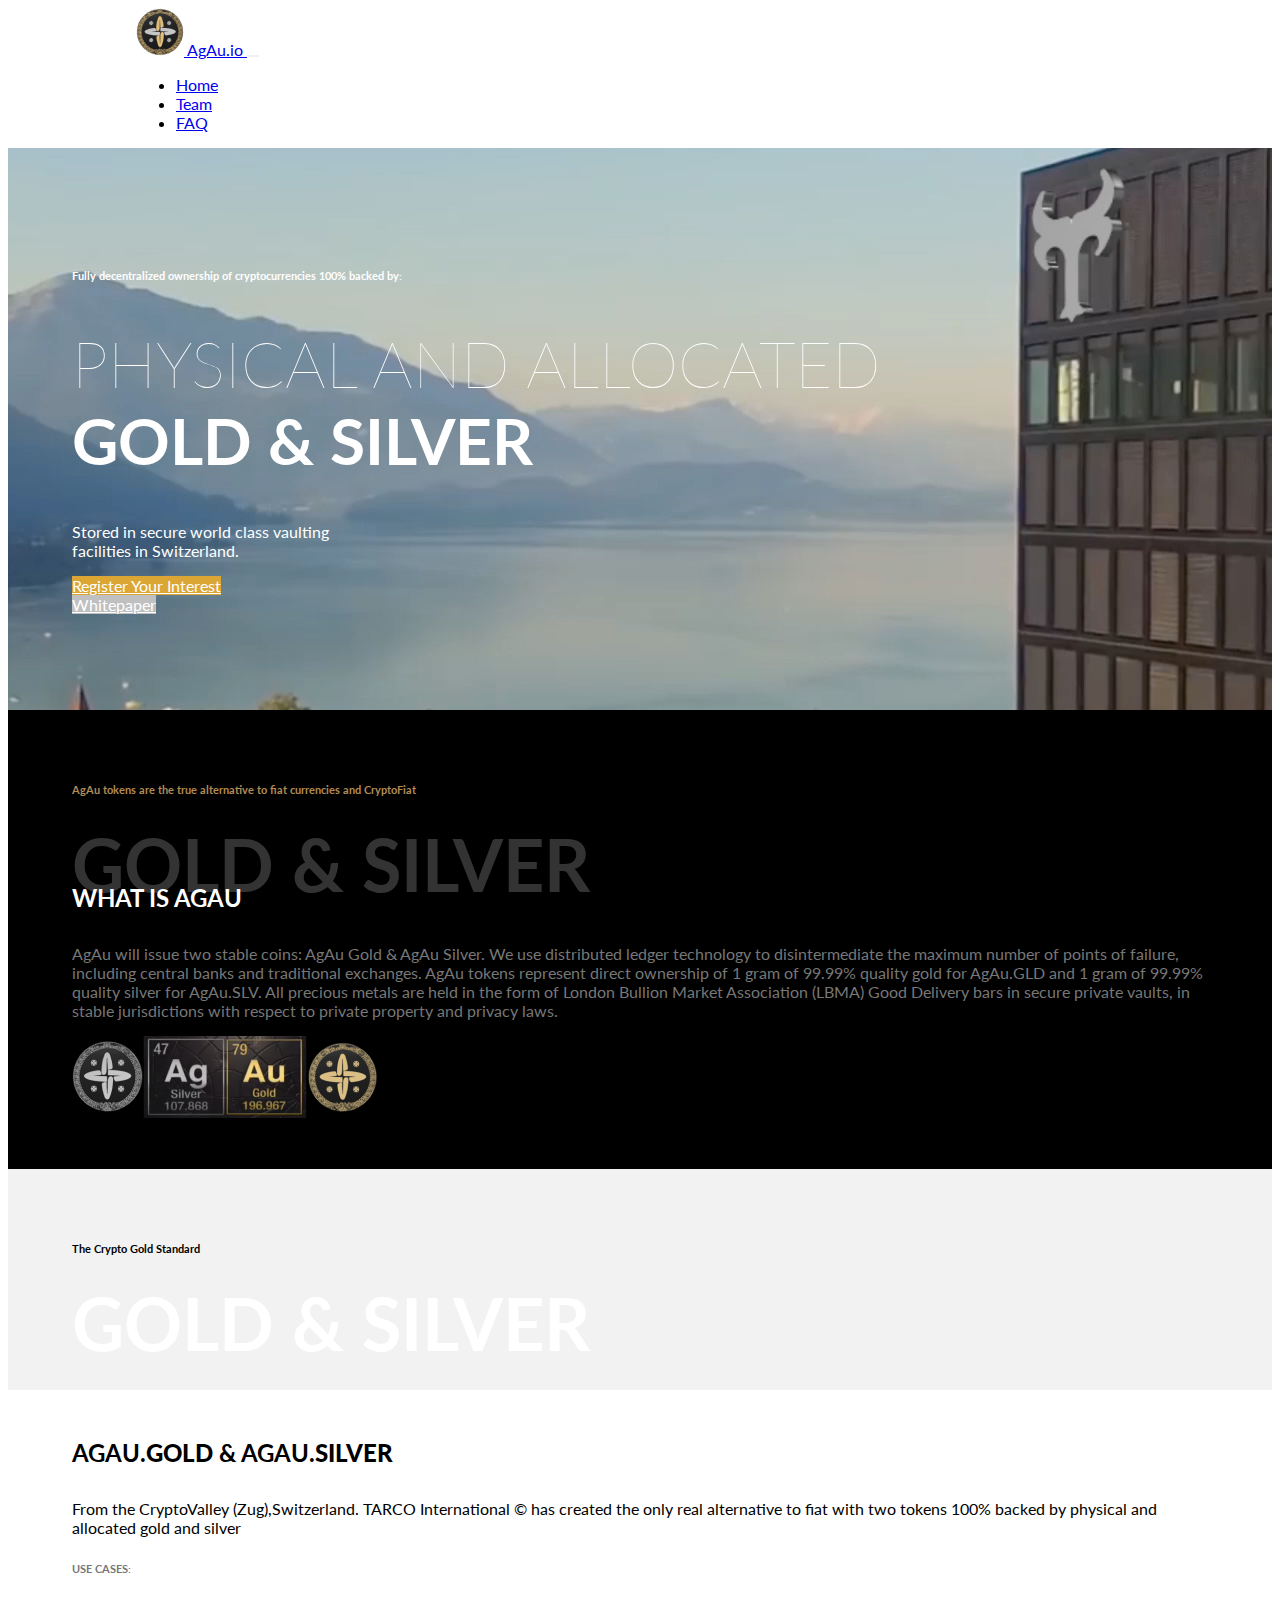
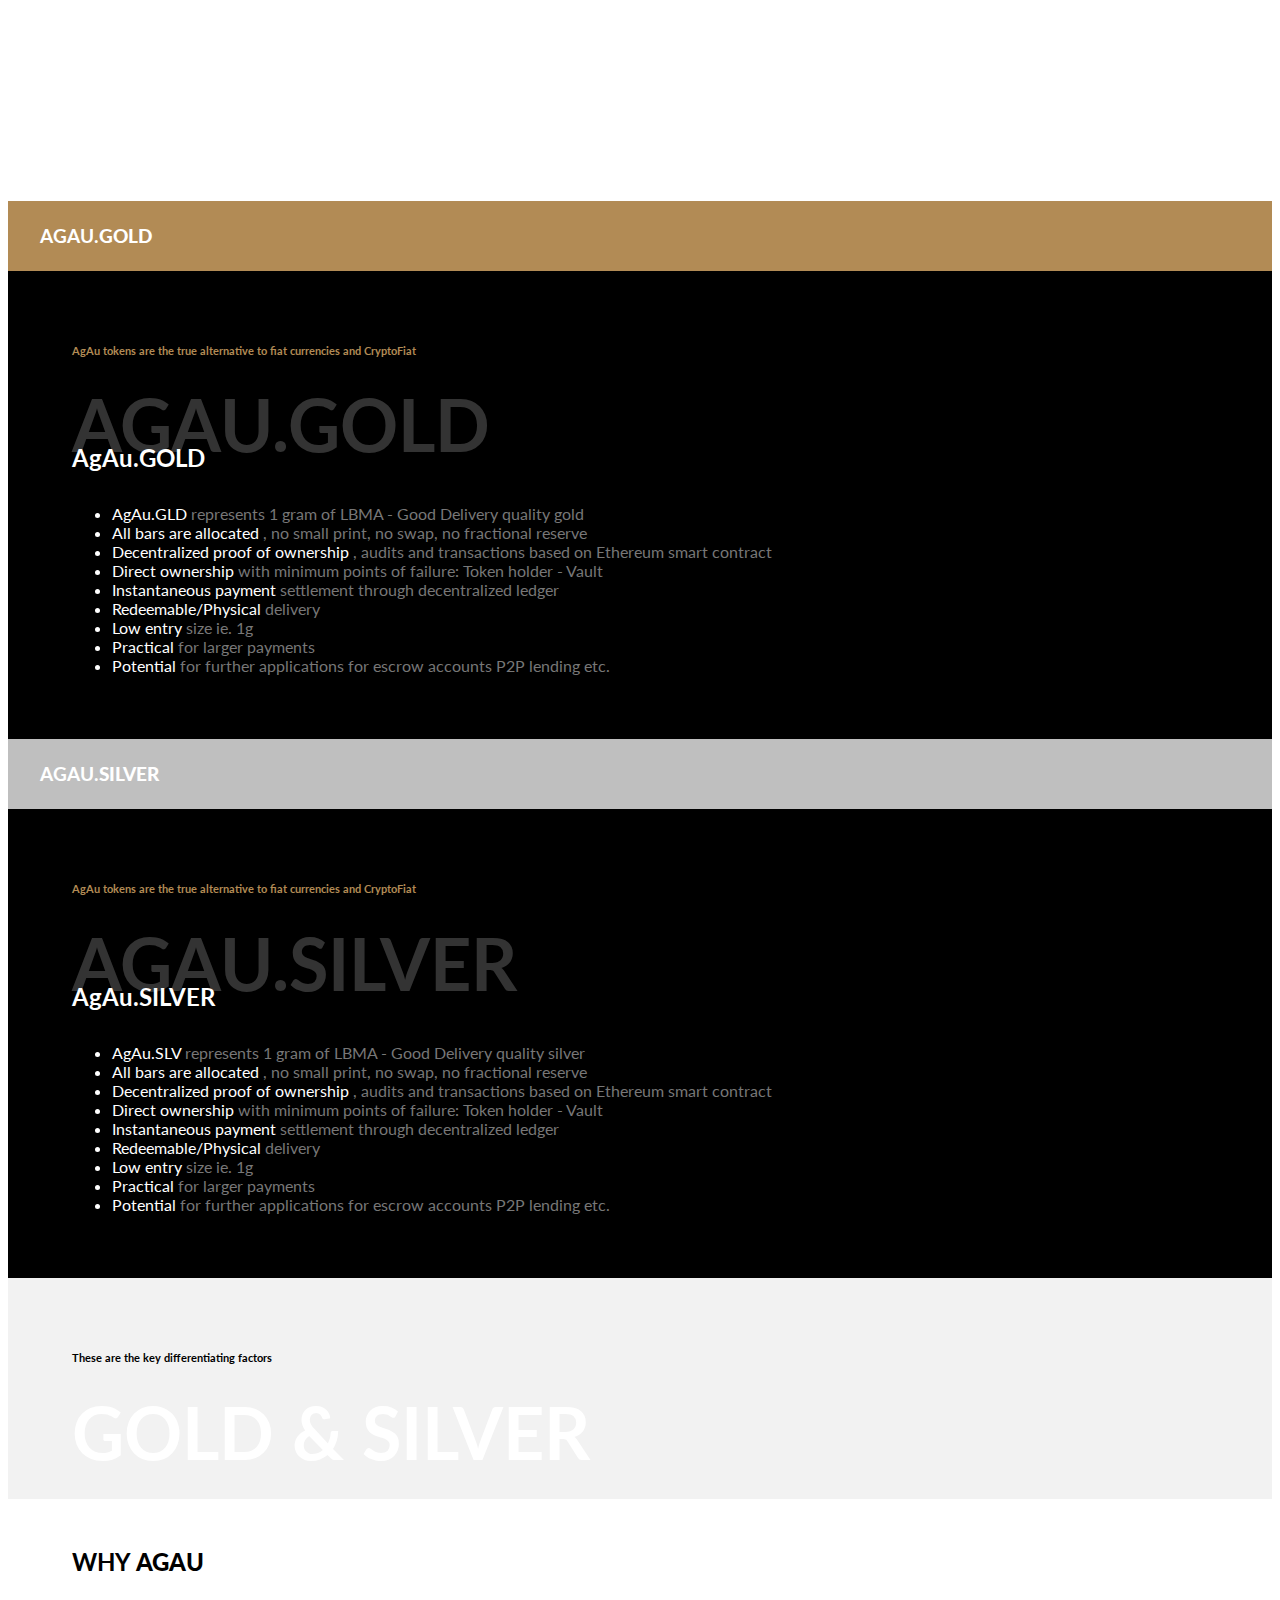
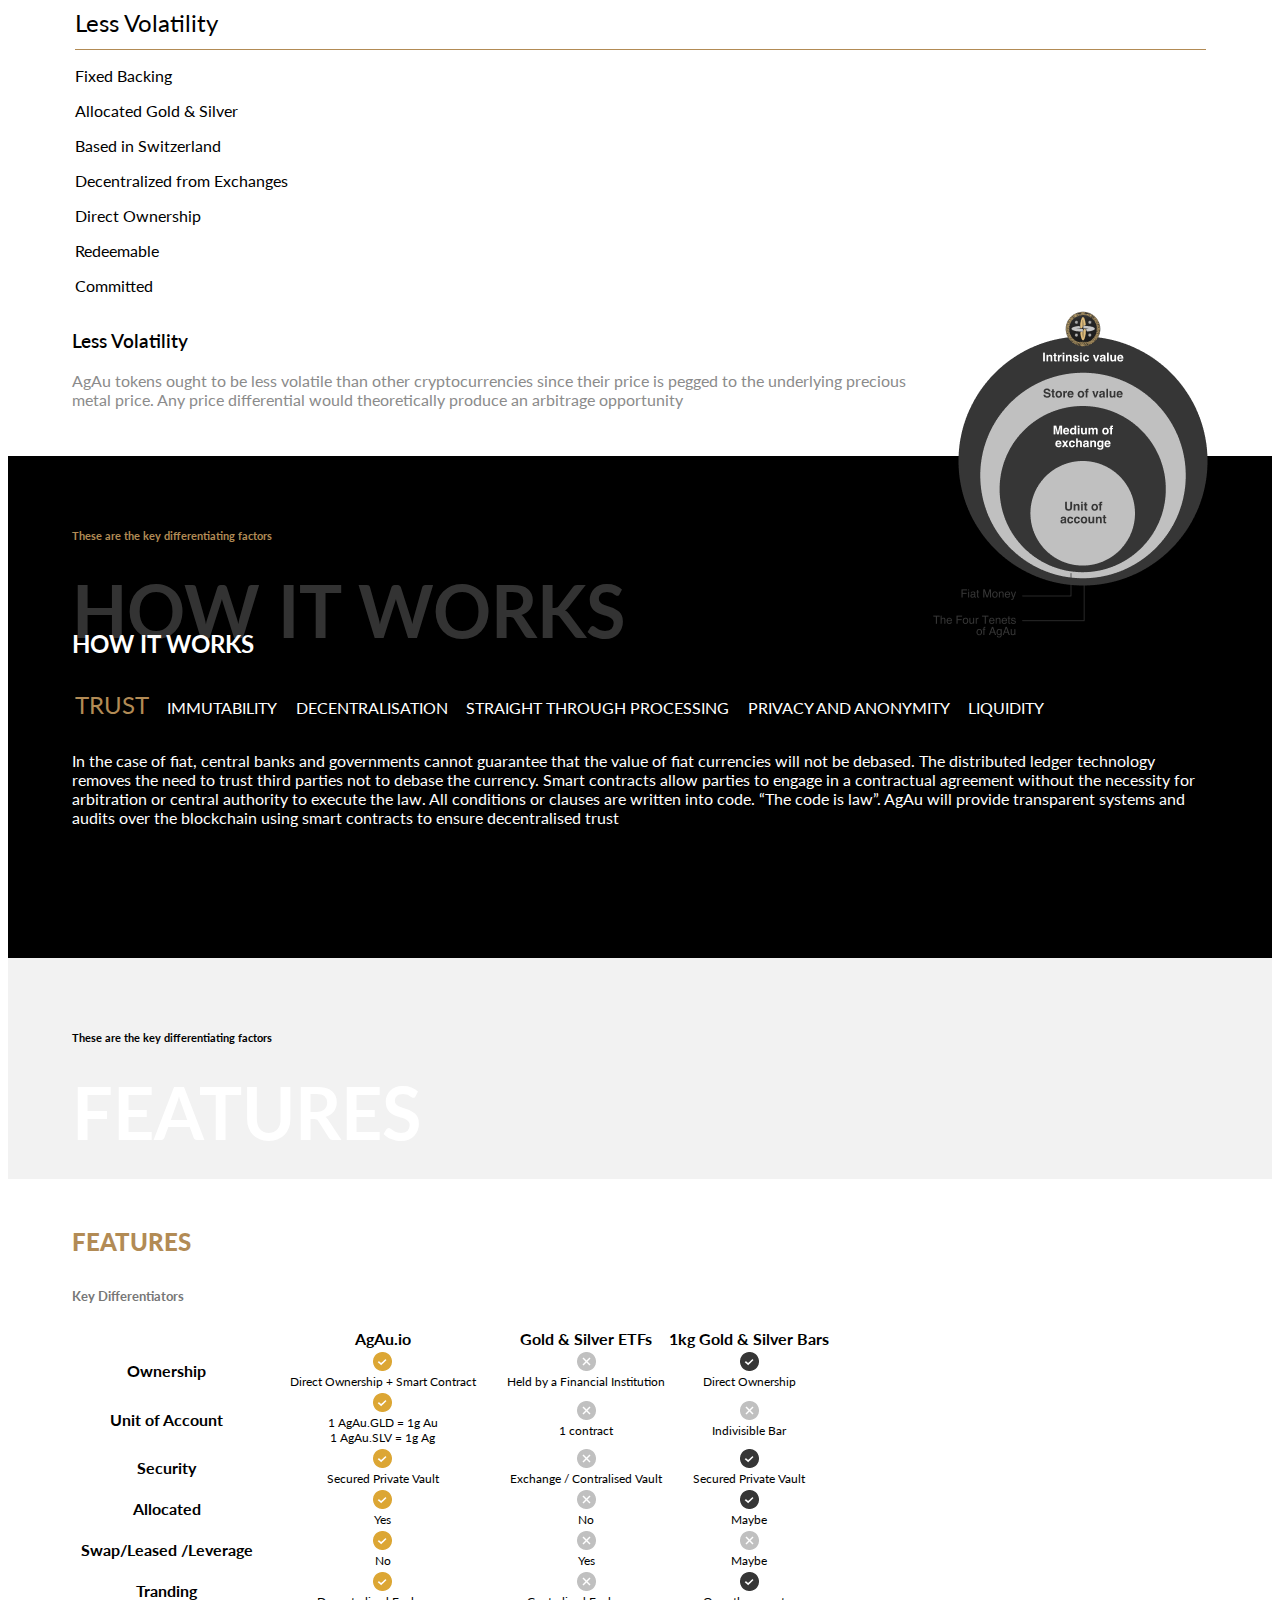
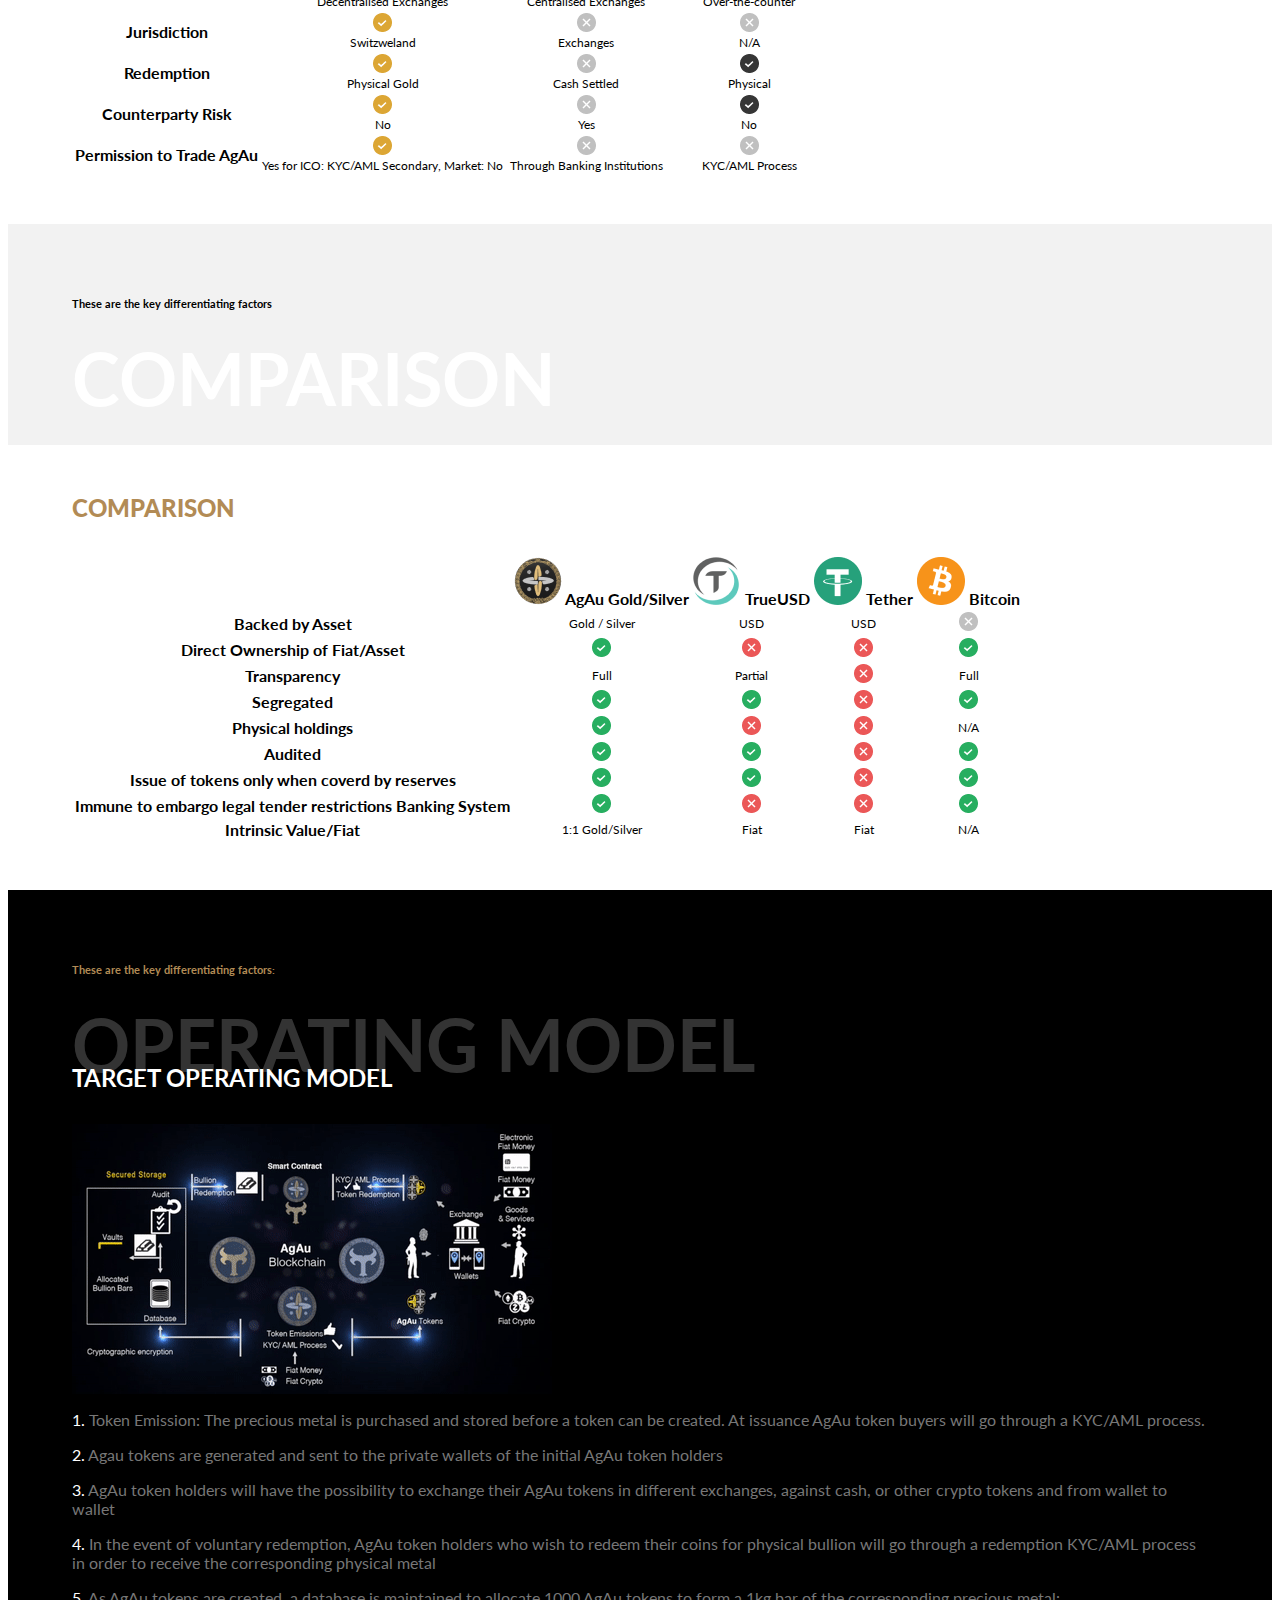
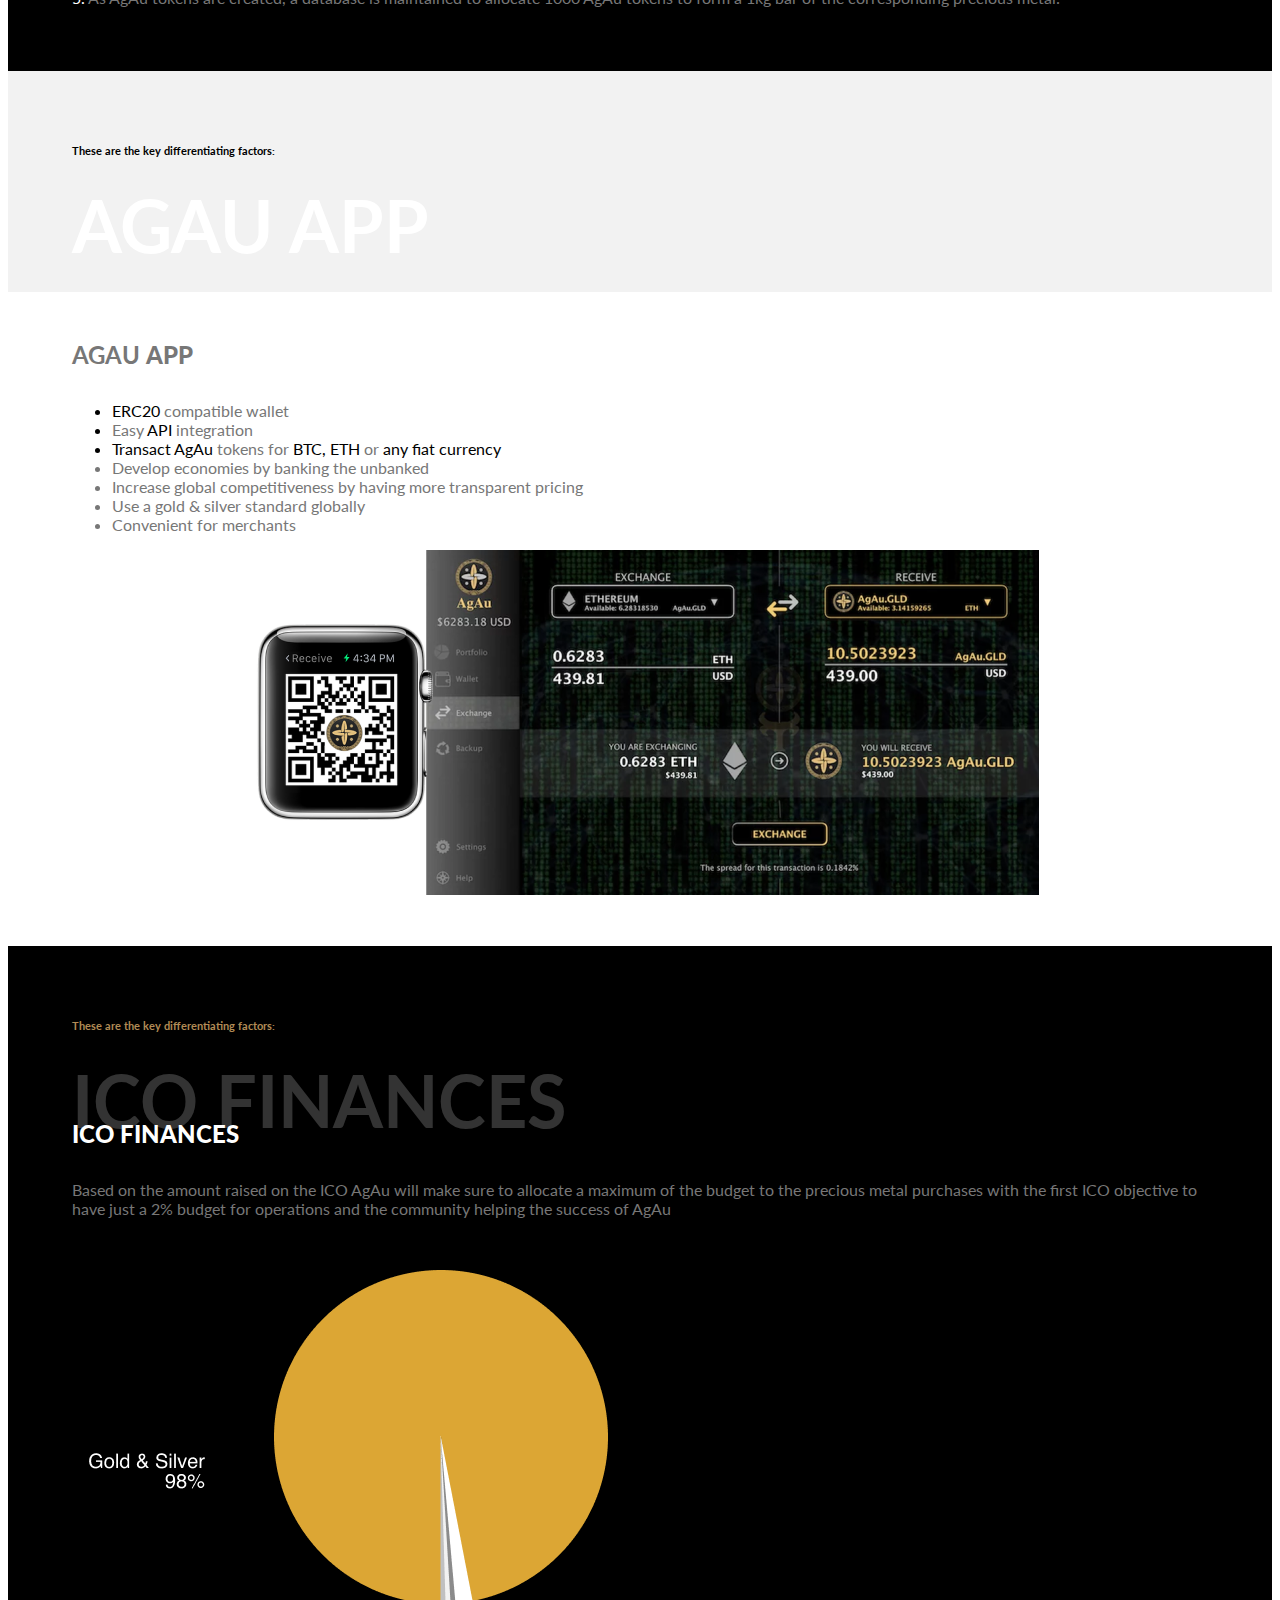
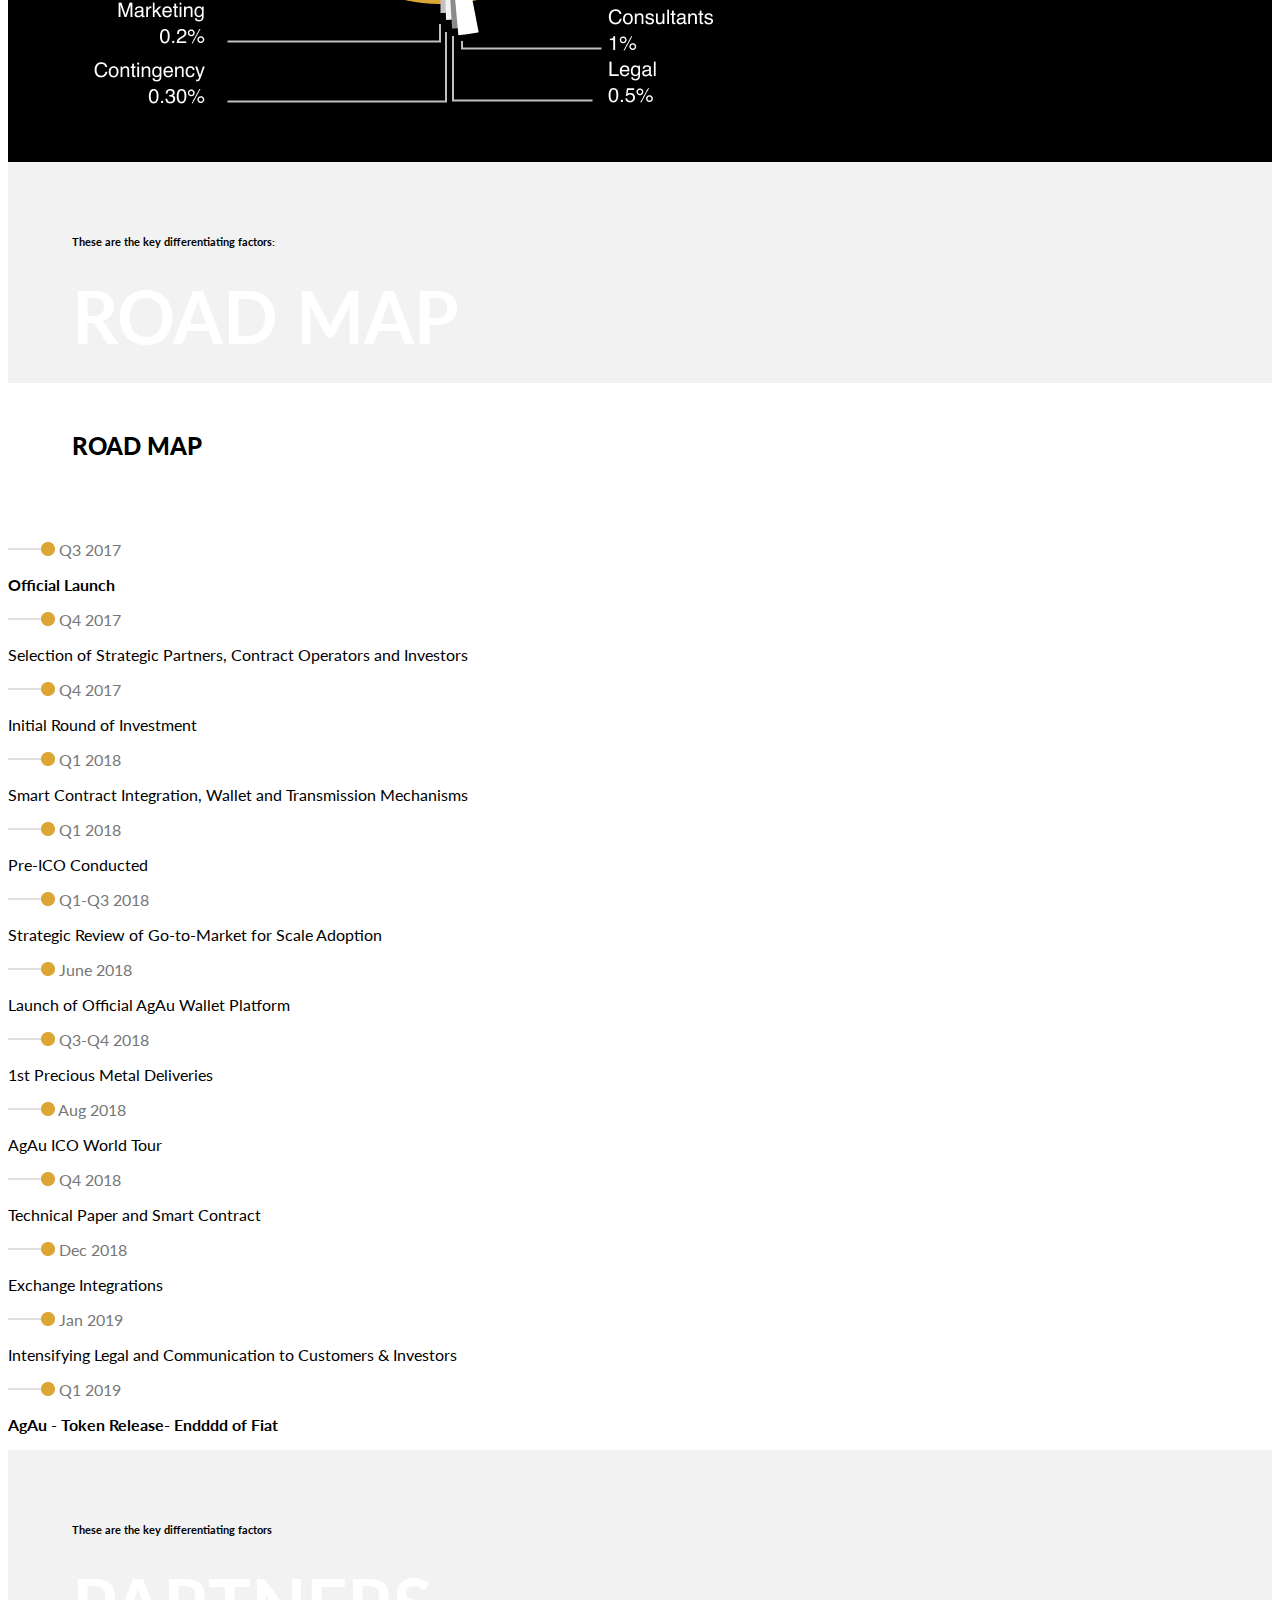
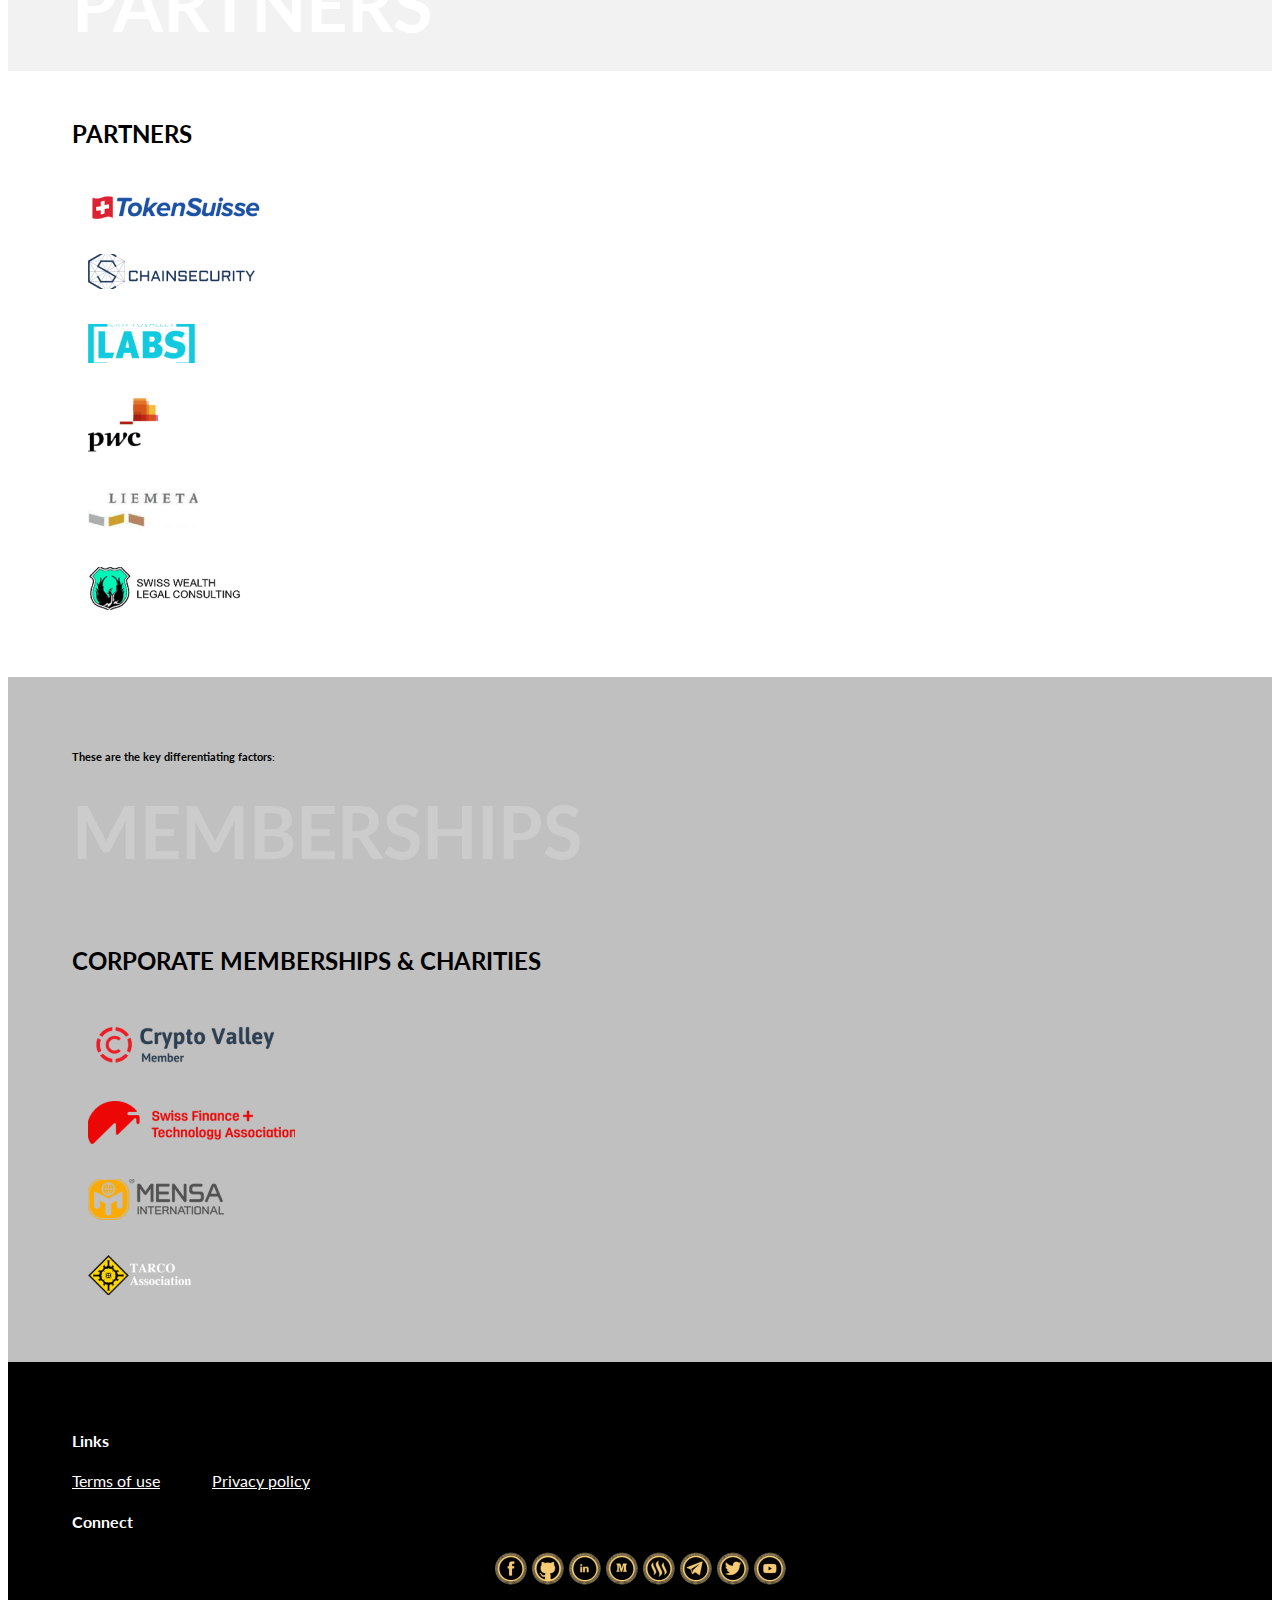
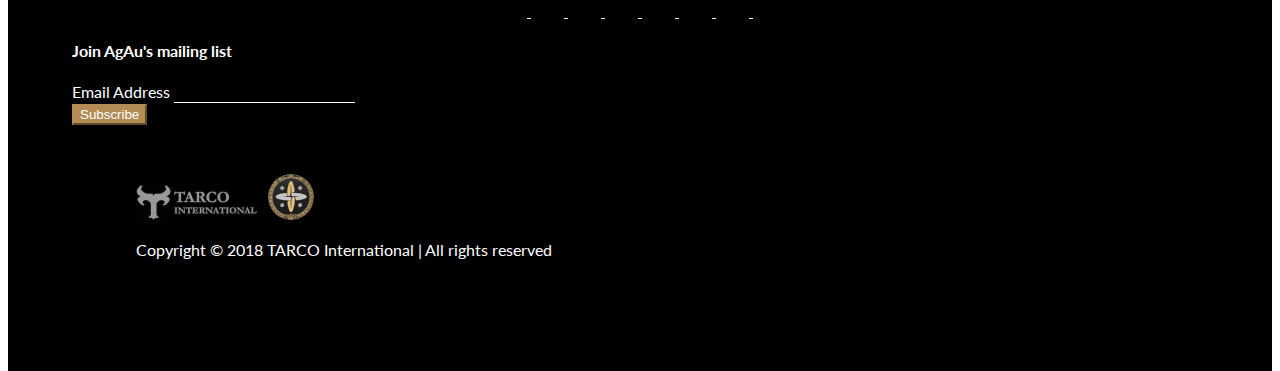
==== commit 88ee59e1: "Landing HERO" ====
--- a/index.html
+++ b/index.html
@@ -1,881 +1,881 @@
 <!DOCTYPE html>
 <html lang="en">
 <head>
-	<meta charset="UTF-8">
-	<meta name="viewport" content="width=device-width, initial-scale=1.0">
-  <meta http-equiv="X-UA-Compatible" content="ie=edge">
-  <link rel="shortcut icon" type="image/png" href="./assets/favicon.png"/>
-
-  <link href="//cdn-images.mailchimp.com/embedcode/classic-10_7.css" rel="stylesheet" type="text/css">
-	<link href="https://fonts.googleapis.com/css?family=Lato:300,400,400i,600,700" rel="stylesheet">
-  <link rel="stylesheet" href="https://stackpath.bootstrapcdn.com/bootstrap/4.1.3/css/bootstrap.min.css" integrity="sha384-MCw98/SFnGE8fJT3GXwEOngsV7Zt27NXFoaoApmYm81iuXoPkFOJwJ8ERdknLPMO" crossorigin="anonymous">
-	<link rel="stylesheet" href="./style.css" />
-
-	<title>AgAu Landing</title>
+    <meta name="google-site-verification" content="Utu1x9f18bC5C_GeT9CGzldaIIzXIsfur-iJsyzdobM"/>
+    <meta charset="UTF-8">
+    <meta name="viewport" content="width=device-width, initial-scale=1.0">
+    <meta http-equiv="X-UA-Compatible" content="ie=edge">
+    <link rel="shortcut icon" type="image/png" href="./assets/favicon.png"/>
+
+    <link rel="stylesheet" href="//cdn-images.mailchimp.com/embedcode/classic-10_7.css" type="text/css"/>
+    <link rel="stylesheet" href="https://fonts.googleapis.com/css?family=Lato:300,400,400i,600,700"/>
+    <link rel="stylesheet" href="https://stackpath.bootstrapcdn.com/bootstrap/4.1.3/css/bootstrap.min.css"
+          integrity="sha384-MCw98/SFnGE8fJT3GXwEOngsV7Zt27NXFoaoApmYm81iuXoPkFOJwJ8ERdknLPMO" crossorigin="anonymous"
+    />
+    <link rel="stylesheet" href="./style.css"/>
+
+    <title>AgAu Landing</title>
 </head>
 <body>
-	<nav class="navbar fixed-top navbar-expand-md navbar-light bg-light">
-		<a class="navbar-brand" href="#">
-			<img src="./assets/logo.png" class="d-inline-block" alt="logo">
-			AgAu.io
-		</a>
-		<button class="navbar-toggler" type="button" data-toggle="collapse"
-		data-target="#navbar" aria-controls="navbar" aria-expanded="false"
-		aria-label="Toggle navigation">
-			<span class="navbar-toggler-icon"></span>
-		</button>
-
-		<div class="collapse navbar-collapse" id="navbar">
-			<ul class="navbar-nav ml-auto">
-				<li class="nav-item active">
-					<a class="nav-link" href="./index.html">Home</a>
-				</li>
-				<li class="nav-item">
-					<a class="nav-link" href="./team.html">Team</a>
-				</li>
-				<li class="nav-item">
-					<a class="nav-link" href="./faq.html">FAQ</a>
-				</li>
-				<li class="nav-item">
-					<a class="nav-link" href="./blog.html">Blog</a>
-				</li>
-				<li class="nav-item">
-					<a class="nav-link" href="./media.html">Media</a>
-				</li>
-			</ul>
-		</div>
-  </nav>
-  <div class="pt-5"></div>
-	<div class="hero">
-    <h5>Fully decentralized ownership of cryptocurrencies 100% backed by:</h5>
-    <h1>PHYSICAL AND ALLOCATED <br /> <b>GOLD & SILVER</b></h1>
-    <p>Stored in secure world class vaulting <br /> <b>facilities in Switzerland.</b></p>
-    <div class="">
-      <p><a class="btn btn-main btn-lg" target="_blank" href="https://drive.google.com/open?id=1paNT-t-gz5sXbv-AaPnu3dHMYU6rhIYz">Whitepaper</a></p>
-      <p><a class="btn btn-main btn-lg" target="_blank" href="https://docs.google.com/forms/d/e/1FAIpQLSc0kUKOf4nNOVUnLTqYenUTYJQ5vZmQUv59NfoL58pN5CUEUw/viewform">Register Your Interest</a></p>
-    </div>
-  </div>
-  <div class="black-background space" id="what-is-agau">
+
+<nav class="navbar fixed-top navbar-expand-md navbar-light bg-light">
+    <a class="navbar-brand" href="#">
+        <img src="./assets/logo.png" class="d-inline-block" alt="logo">
+        <span>AgAu.io</span>
+    </a>
+    <button class="navbar-toggler" type="button"
+            data-toggle="collapse" data-target="#navbar"
+            aria-expanded="false" aria-controls="navbar" aria-label="Toggle navigation"
+    >
+        <span class="navbar-toggler-icon"></span>
+    </button>
+
+    <div class="collapse navbar-collapse" id="navbar">
+        <ul class="navbar-nav ml-auto">
+            <li class="nav-item active">
+                <a class="nav-link" href="./index.html">Home</a>
+            </li>
+            <li class="nav-item">
+                <a class="nav-link" href="./team.html">Team</a>
+            </li>
+            <li class="nav-item">
+                <a class="nav-link" href="./faq.html">FAQ</a>
+            </li>
+            <!--<li class="nav-item">-->
+                <!--<a class="nav-link" href="./blog.html">Blog</a>-->
+            <!--</li>-->
+            <!--<li class="nav-item">-->
+                <!--<a class="nav-link" href="./media.html">Media</a>-->
+            <!--</li>-->
+        </ul>
+    </div>
+</nav>
+
+<!-- WTF is this div doing here -->
+<div class="pt-5"></div>
+<div class="hero">
+    <div class="container">
+        <div class="row">
+            <div class="col">
+                <h6>Fully decentralized ownership of cryptocurrencies 100% backed by:</h6>
+            </div>
+        </div>
+        <div class="row">
+            <div class="col">
+                <h1>PHYSICAL AND ALLOCATED <br/> <b>GOLD & SILVER</b></h1>
+            </div>
+        </div>
+        <div class="row">
+            <div class="col">
+                <p class="mb-5">
+                    Stored in secure world class vaulting<br/>
+                    <span class="font-weight-bold">facilities in Switzerland.</span>
+                </p>
+            </div>
+        </div>
+        <div class="row">
+            <div class="col">
+                <a class="btn btn-au btn-lg" target="_blank"
+                   href="https://docs.google.com/forms/d/e/1FAIpQLSc0kUKOf4nNOVUnLTqYenUTYJQ5vZmQUv59NfoL58pN5CUEUw/viewform"
+                >Register Your Interest</a>
+            </div>
+            <div class="w-100 d-md-none mt-5"></div> <!-- Spacer for display < md -->
+            <div class="col">
+                <a class="btn btn-ag btn-lg" target="_blank"
+                   href="https://drive.google.com/open?id=1paNT-t-gz5sXbv-AaPnu3dHMYU6rhIYz"
+                >Whitepaper</a>
+            </div>
+        </div>
+    </div>
+</div>
+
+<div class="space black-background" id="what-is-agau">
     <h6>AgAu tokens are the true alternative to fiat currencies and CryptoFiat</h6>
     <h1 class="background-text">GOLD & SILVER</h1>
     <h2>WHAT IS AGAU</h2>
     <p class="gray-text">
-      AgAu will issue two stable coins: AgAu Gold & AgAu Silver.
-      We use distributed ledger technology to disintermediate the maximum
-      number of points of failure, including central banks and traditional exchanges.
-      AgAu tokens represent direct ownership of 1 gram of 99.99% quality gold for
-      AgAu.GLD and 1 gram of 99.99% quality silver for AgAu.SLV. All precious
-      metals are held in the form of London Bullion Market Association (LBMA)
-      Good Delivery bars in secure private vaults, in stable jurisdictions with
-      respect to private property and privacy laws.
+        AgAu will issue two stable coins: AgAu Gold & AgAu Silver.
+        We use distributed ledger technology to disintermediate the maximum
+        number of points of failure, including central banks and traditional exchanges.
+        AgAu tokens represent direct ownership of 1 gram of 99.99% quality gold for
+        AgAu.GLD and 1 gram of 99.99% quality silver for AgAu.SLV. All precious
+        metals are held in the form of London Bullion Market Association (LBMA)
+        Good Delivery bars in secure private vaults, in stable jurisdictions with
+        respect to private property and privacy laws.
     </p>
-    <img src="./assets/image-18.2.png" class="mt-4 what-is-agau-image" />
-  </div>
-  <div id="gold-standard">
+    <img src="./assets/image-18.2.png" class="mt-4 what-is-agau-image"/>
+</div>
+<div id="gold-standard">
     <div class="background-decoration space pb-0">
-      <h6>The Crypto Gold Standard</h6>
-      <h1 class="background-text">GOLD & SILVER</h1>
+        <h6>The Crypto Gold Standard</h6>
+        <h1 class="background-text">GOLD & SILVER</h1>
     </div>
     <div class="space pt-0">
-      <h2>AGAU.<b>GOLD</b> & AGAU.<b>SILVER</b></h2>
-      <p>
-        From the CryptoValley (Zug),Switzerland. TARCO International © has created the only
-        real alternative to fiat with two tokens 100% backed by physical and allocated gold
-        and silver
-      </p>
-      <!-- in row on larger devices -->
-      <div>
-        <h6 class="gray-text">USE CASES:</h6>
-        <div class="row">
-          <iframe src="https://www.youtube.com/embed/tyWIGQRmrR8" frameborder="0" 
-          allow="accelerometer; autoplay; encrypted-media; gyroscope; picture-in-picture" allowfullscreen class="col-2"></iframe>
-          <iframe src="https://www.youtube.com/embed/GJu0ebnKMWk" frameborder="0" 
-          allow="accelerometer; autoplay; encrypted-media; gyroscope; picture-in-picture" allowfullscreen class="col-2"></iframe>
-          <iframe src="https://www.youtube.com/embed/GSwQeuhG2r0" frameborder="0"
-           allow="accelerometer; autoplay; encrypted-media; gyroscope; picture-in-picture" allowfullscreen class="col-2"></iframe>
-        </div>
-      </div>
-    </div>
-	</div>
-	<div class="agau-tokens" id="tokens">
-		<h3 class="gold">
-      AGAU.<b>GOLD</b>
-    </h3>
-		<div class="black-background space">
-      <h6>AgAu tokens are the true alternative to fiat currencies and CryptoFiat</h6>
-      <h1 class="background-text">AGAU.GOLD</h1>
-			<h2>AgAu.GOLD</h2>
-			<ul>
-        <div class="row">
-          <div class="col-sm-6">
-            <li>
-              AgAu.GLD
-              <span class="gray-text">
-                represents 1 gram of LBMA - Good Delivery quality gold
-              </span>
-            </li>
-            <li>
-              All bars are allocated
-              <span class="gray-text">
-                , no small print, no swap, no fractional reserve
-              </span>
-            </li>
-            <li>
-              Decentralized proof of ownership
-              <span class="gray-text">
-                , audits and transactions based on Ethereum smart contract
-              </span>
-            </li>
-            <li>
-              Direct ownership
-              <span class="gray-text">
-                with minimum points of failure: Token holder - Vault
-              </span>
-            </li>
-          </div>
-          <div class="col-sm-6">
-            <li>
-              Instantaneous payment
-              <span class="gray-text">
-                settlement through decentralized ledger
-              </span>
-            </li>
-            <li>
-              Redeemable/Physical
-              <span class="gray-text">
-                delivery
-              </span>
-            </li>
-            <li>
-              Low entry
-              <span class="gray-text">
-                size ie.1g
-              </span>
-            </li>
-            <li>
-              Practical
-              <span class="gray-text">
-                for larger payments
-              </span>
-            </li>
-            <li>
-              Potential
-              <span class="gray-text">
-                for further applications for escrow accounts P2P lending etc.
-              </span>
-            </li>
-          </div>
-        </div>
-			</ul>
-    </div>
-    <h3 class="silver">
-      AGAU.<b>SILVER</b>
-    </h3>
+        <h2>AGAU.<b>GOLD</b> & AGAU.<b>SILVER</b></h2>
+        <p>
+            From the CryptoValley (Zug),Switzerland. TARCO International © has created the only
+            real alternative to fiat with two tokens 100% backed by physical and allocated gold
+            and silver
+        </p>
+        <!-- in row on larger devices -->
+        <div>
+            <h6 class="gray-text">USE CASES:</h6>
+            <div class="row">
+                <iframe src="https://www.youtube.com/embed/tyWIGQRmrR8" frameborder="0"
+                        allow="accelerometer; autoplay; encrypted-media; gyroscope; picture-in-picture" allowfullscreen
+                        class="col-sm-3 mb-3 pr-4"></iframe>
+                <iframe src="https://www.youtube.com/embed/GJu0ebnKMWk" frameborder="0"
+                        allow="accelerometer; autoplay; encrypted-media; gyroscope; picture-in-picture" allowfullscreen
+                        class="col-sm-3 mb-3 pr-4"></iframe>
+                <iframe src="https://www.youtube.com/embed/GSwQeuhG2r0" frameborder="0"
+                        allow="accelerometer; autoplay; encrypted-media; gyroscope; picture-in-picture" allowfullscreen
+                        class="col-sm-3 mb-3 pr-4"></iframe>
+            </div>
+        </div>
+    </div>
+</div>
+<div class="agau-tokens" id="tokens">
+    <h3 class="gold">AGAU.<b>GOLD</b></h3>
     <div class="black-background space">
-      <h6>AgAu tokens are the true alternative to fiat currencies and CryptoFiat</h6>
-      <h1 class="background-text">AGAU.SILVER</h1>
-      <h2>AgAu.SILVER</h2>
-      <ul>
-        <div class="row">
-          <div class="col-sm-6">
-            <li>
-              AgAu.SLV
-              <span class="gray-text">
-                represents 1 gram of LBMA - Good Delivery quality silver
-              </span>
-            </li>
-            <li>
-              All bars are allocated
-              <span class="gray-text">
-                , no small print, no swap, no fractional reserve
-              </span>
-            </li>
-            <li>
-              Decentralized proof of ownership
-              <span class="gray-text">
-                , audits and transactions based on Ethereum smart contract
-              </span>
-            </li>
-            <li>
-              Direct ownership
-              <span class="gray-text">
-                with minimum points of failure: Token holder - Vault
-              </span>
-            </li>
-          </div>
-          <div class="col-sm-6">
-            <li>
-              Instantaneous payment
-              <span class="gray-text">
-                settlement through decentralized ledger
-              </span>
-            </li>
-            <li>
-              Redeemable/Physical
-              <span class="gray-text">
-                delivery
-              </span>
-            </li>
-            <li>
-              Low entry
-              <span class="gray-text">
-                size ie.1g
-              </span>
-            </li>
-            <li>
-              Practical
-              <span class="gray-text">
-                for larger payments
-              </span>
-            </li>
-            <li>
-              Potential
-              <span class="gray-text">
-                for further applications for escrow accounts P2P lending etc.
-              </span>
-            </li>
-          </div>
-        </div>
-      </ul>
-    </div>
-  </div>
-  <div id="why-agau">
+        <h6>AgAu tokens are the true alternative to fiat currencies and CryptoFiat</h6>
+        <h1 class="background-text">AGAU.GOLD</h1>
+        <h2>AgAu.GOLD</h2>
+        <ul>
+            <div class="row">
+                <div class="col-sm-6">
+                    <li>
+                        AgAu.GLD
+                        <span class="gray-text">represents 1 gram of LBMA - Good Delivery quality gold</span>
+                    </li>
+                    <li>
+                        All bars are allocated
+                        <span class="gray-text">, no small print, no swap, no fractional reserve</span>
+                    </li>
+                    <li>
+                        Decentralized proof of ownership
+                        <span class="gray-text">, audits and transactions based on Ethereum smart contract</span>
+                    </li>
+                    <li>
+                        Direct ownership
+                        <span class="gray-text">with minimum points of failure: Token holder - Vault</span>
+                    </li>
+                </div>
+                <div class="col-sm-6">
+                    <li>
+                        Instantaneous payment
+                        <span class="gray-text">settlement through decentralized ledger</span>
+                    </li>
+                    <li>
+                        Redeemable/Physical
+                        <span class="gray-text">delivery</span>
+                    </li>
+                    <li>
+                        Low entry
+                        <span class="gray-text">size ie. 1g</span>
+                    </li>
+                    <li>
+                        Practical
+                        <span class="gray-text">for larger payments</span>
+                    </li>
+                    <li>
+                        Potential
+                        <span class="gray-text">for further applications for escrow accounts P2P lending etc.</span>
+                    </li>
+                </div>
+            </div>
+        </ul>
+    </div>
+    <h3 class="silver">AGAU.<b>SILVER</b></h3>
+    <div class="black-background space">
+        <h6>AgAu tokens are the true alternative to fiat currencies and CryptoFiat</h6>
+        <h1 class="background-text">AGAU.SILVER</h1>
+        <h2>AgAu.SILVER</h2>
+        <ul>
+            <div class="row">
+                <div class="col-sm-6">
+                    <li>
+                        AgAu.SLV
+                        <span class="gray-text">represents 1 gram of LBMA - Good Delivery quality silver</span>
+                    </li>
+                    <li>
+                        All bars are allocated
+                        <span class="gray-text">, no small print, no swap, no fractional reserve</span>
+                    </li>
+                    <li>
+                        Decentralized proof of ownership
+                        <span class="gray-text">, audits and transactions based on Ethereum smart contract</span>
+                    </li>
+                    <li>
+                        Direct ownership
+                        <span class="gray-text">with minimum points of failure: Token holder - Vault</span>
+                    </li>
+                </div>
+                <div class="col-sm-6">
+                    <li>
+                        Instantaneous payment
+                        <span class="gray-text">settlement through decentralized ledger</span>
+                    </li>
+                    <li>
+                        Redeemable/Physical
+                        <span class="gray-text">delivery</span>
+                    </li>
+                    <li>
+                        Low entry
+                        <span class="gray-text">size ie. 1g</span>
+                    </li>
+                    <li>
+                        Practical
+                        <span class="gray-text">for larger payments</span>
+                    </li>
+                    <li>
+                        Potential
+                        <span class="gray-text">for further applications for escrow accounts P2P lending etc.</span>
+                    </li>
+                </div>
+            </div>
+        </ul>
+    </div>
+</div>
+<div id="why-agau">
     <div class="background-decoration space pb-0">
-      <h6>These are the key differentiating factors</h6>
-    <h1 class="background-text">GOLD & SILVER</h1>
+        <h6>These are the key differentiating factors</h6>
+        <h1 class="background-text">GOLD & SILVER</h1>
     </div>
     <div class="space pt-0">
-      <h2>WHY <b>AGAU</b></h2>
-      <div class="row why-agau">
-        <div class="menu col-4">
-          <span class="dot" onclick="currentSlide(1, 'why-agau')">Less Volatility</span>
-          <span class="dot" onclick="currentSlide(2, 'why-agau')">Fixed Backing</span>
-          <span class="dot" onclick="currentSlide(3, 'why-agau')">Allocated Gold & Silver</span>
-          <span class="dot" onclick="currentSlide(4, 'why-agau')">Based in Switzerland</span>
-          <span class="dot" onclick="currentSlide(5, 'why-agau')">Decentralized from Exchanges</span>
-          <span class="dot" onclick="currentSlide(6, 'why-agau')">Direct Ownership</span>
-          <span class="dot" onclick="currentSlide(7, 'why-agau')">Redeemable</span>
-          <span class="dot" onclick="currentSlide(8, 'why-agau')">Committed</span>
-        </div>
-        <div class="container-fluid d-flex col">
-          <div class="row align-items-center mySlides w-100">
-            <div class="col-sm-7">
-              <h3>Less Volatility</h3>
-              <p class="silver-text">
-                AgAu tokens ought to be less volatile than other cryptocurrencies since their 
-                price is pegged to the underlying precious metal price. Any price differential 
-                would theoretically produce an arbitrage opportunity
-              </p>
-            </div>
-            <div class="col-sm-5 center">
-              <img src="./assets//Group 7.png" onmouseover="onHover(this)" onmouseout="onOut(this)" />
-            </div>
-          </div>
-          <div class="row align-items-center mySlides w-100">
-            <div class="col-sm-7">
-              <h3>Fixed Backing</h3>
-              <p class="silver-text">
-                AgAu.GLD will always be backed by 1g of gold and AgAu.SLV will always be backed 
-                by 1g of silver. AgAu tokens are not exposed to fluctuations in net asset 
-                value (NAV). No small print, no swap, no leasing…
-              </p>
-            </div>
-            <div class="col-sm-5 center">
-              <img src="./assets//Vector-1.png" />
-            </div>
-          </div>
-          <div class="row align-items-center mySlides w-100">
-            <div class="col-sm-7">
-              <h3>Allocated Gold & Silver</h3>
-              <p class="silver-text">
-                It is important to notice that unallocated gold and silver dominates the market. 
-                Buying unallocated gold or silver turns the buyer into a creditor, i.e. the 
-                bank owes the customer the precious metals which he does not own.  As opposed 
-                to unallocated “ownership”, allocated account holders have full title to the 
-                gold and silver in the vault. Allocated precious metal bars are identified 
-                with their unique serial number
-              </p>
-            </div>
-            <div class="col-sm-5 center">
-              <img src="./assets/Vector-2.png" />
-            </div>
-          </div>
-          <div class="row align-items-center mySlides w-100">
-            <div class="col-sm-7">
-              <h3>Based in Switzerland</h3>
-              <p class="silver-text">
-                AgAu parent company TARCO International is based in the canton of Zug, Switzerland.
-                Zug is internationally known as the Cryptovalley and enjoys to date a secured 
-                and friendly regulatory environment in respect of private property and privacy 
-                laws. No CME, No ICE, no centralised exchange no ETF. Pure blockchain
-              </p>
-            </div>
-            <div class="col-sm-5 center">
-              <img src="./assets/Vector-3.png" />
-            </div>
-          </div>
-          <div class="row align-items-center mySlides w-100">
-            <div class="col-sm-7">
-              <h3>Decentralised from Exchanges</h3>
-              <p class="silver-text">
-                Offerings who use centralised exchange traded products, use often unallocated 
-                precious metals even if marketed as “backed by physical gold”. We suggest investors 
-                or buyers to read the prospectus of such products in particular for ETFs to clarify 
-                the related risks factors and  inform themselves on how they are subject to exchange 
-                rules and regulations or even swap or leasing agreements sometimes hidden in 
-                small print or contract clauses
-              </p>
-            </div>
-            <div class="col-sm-5 center">
-              <img src="./assets/Vector-4.png" />
-            </div>
-          </div>
-          <div class="row align-items-center mySlides w-100">
-            <div class="col-sm-7">
-              <h3> Direct Ownership</h3>
-              <p class="silver-text">
-                TARCO International aims to reduce to the minimum the counter-party risk of AgAu 
-                token holders by providing them with direct ownership of the physically backed 
-                and allocated precious metals they are entitled to
-              </p>
-            </div>
-            <div class="col-sm-5 center">
-              <img src="./assets/Vector-5.png" />
-            </div>
-          </div>
-          <div class="row align-items-center mySlides w-100">
-            <div class="col-sm-7">
-              <h3>Redeemable</h3>
-              <p class="silver-text">
-                AgAu tokens are redeemable for physical precious metal. We are working 
-                towards offering token holders the possibility to redeem the physical 
-                metal in different locations or even provide shipment services. In the 
-                meantime we will aim to keep the physical and allocated precious metal 
-                in secure private vaulting facilities in Switzerland and elsewhere
-              </p>
-            </div>
-            <div class="col-sm-5 center">
-              <img src="./assets/Vector-6.png" />
-            </div>
-          </div>
-          <div class="row align-items-center mySlides w-100">
-            <div class="col-sm-7">
-              <h3>Committed</h3>
-              <p class="silver-text">
-                AgAu is committed to Libertarian principles and the respect of 
-                private property with the highest standards of integrity
-              </p>
-            </div>
-            <div class="col-sm-5 center">
-              <img src="./assets/Vector-7.png" />
-            </div>
-          </div>
-        </div>
-      </div>
-      <div class="mt-4 dots">
-        <span class="dot" onclick="currentSlide(1, 'why-agau')"></span>
-        <span class="dot" onclick="currentSlide(2, 'why-agau')"></span>
-        <span class="dot" onclick="currentSlide(3, 'why-agau')"></span>
-        <span class="dot" onclick="currentSlide(4, 'why-agau')"></span>
-        <span class="dot" onclick="currentSlide(5, 'why-agau')"></span>
-        <span class="dot" onclick="currentSlide(6, 'why-agau')"></span>
-        <span class="dot" onclick="currentSlide(7, 'why-agau')"></span>
-        <span class="dot" onclick="currentSlide(8, 'why-agau')"></span>
-      </div>
-    </div>
-  </div>
-  <div class="space black-background" id="how-it-works">
+        <h2>WHY <b>AGAU</b></h2>
+        <div class="row why-agau">
+            <div class="menu col-4">
+                <span class="dot" onclick="currentSlide(1, 'why-agau')">Less Volatility</span>
+                <span class="dot" onclick="currentSlide(2, 'why-agau')">Fixed Backing</span>
+                <span class="dot" onclick="currentSlide(3, 'why-agau')">Allocated Gold & Silver</span>
+                <span class="dot" onclick="currentSlide(4, 'why-agau')">Based in Switzerland</span>
+                <span class="dot" onclick="currentSlide(5, 'why-agau')">Decentralized from Exchanges</span>
+                <span class="dot" onclick="currentSlide(6, 'why-agau')">Direct Ownership</span>
+                <span class="dot" onclick="currentSlide(7, 'why-agau')">Redeemable</span>
+                <span class="dot" onclick="currentSlide(8, 'why-agau')">Committed</span>
+            </div>
+            <div class="container-fluid d-flex col">
+                <div class="row align-items-center mySlides w-100">
+                    <div class="col-sm-7">
+                        <h3>Less Volatility</h3>
+                        <p class="silver-text">
+                            AgAu tokens ought to be less volatile than other cryptocurrencies since their
+                            price is pegged to the underlying precious metal price. Any price differential
+                            would theoretically produce an arbitrage opportunity
+                        </p>
+                    </div>
+                    <div class="col-sm-5 center">
+                        <img src="./assets//Group 7.png" onmouseover="onHover(this)" onmouseout="onOut(this)"/>
+                    </div>
+                </div>
+                <div class="row align-items-center mySlides w-100">
+                    <div class="col-sm-7">
+                        <h3>Fixed Backing</h3>
+                        <p class="silver-text">
+                            AgAu.GLD will always be backed by 1g of gold and AgAu.SLV will always be backed
+                            by 1g of silver. AgAu tokens are not exposed to fluctuations in net asset
+                            value (NAV). No small print, no swap, no leasing…
+                        </p>
+                    </div>
+                    <div class="col-sm-5 center">
+                        <img src="./assets//Vector-1.png"/>
+                    </div>
+                </div>
+                <div class="row align-items-center mySlides w-100">
+                    <div class="col-sm-7">
+                        <h3>Allocated Gold & Silver</h3>
+                        <p class="silver-text">
+                            It is important to notice that unallocated gold and silver dominates the market.
+                            Buying unallocated gold or silver turns the buyer into a creditor, i.e. the
+                            bank owes the customer the precious metals which he does not own. As opposed
+                            to unallocated “ownership”, allocated account holders have full title to the
+                            gold and silver in the vault. Allocated precious metal bars are identified
+                            with their unique serial number
+                        </p>
+                    </div>
+                    <div class="col-sm-5 center">
+                        <img src="./assets/Vector-2.png"/>
+                    </div>
+                </div>
+                <div class="row align-items-center mySlides w-100">
+                    <div class="col-sm-7">
+                        <h3>Based in Switzerland</h3>
+                        <p class="silver-text">
+                            AgAu parent company TARCO International is based in the canton of Zug, Switzerland.
+                            Zug is internationally known as the Cryptovalley and enjoys to date a secured
+                            and friendly regulatory environment in respect of private property and privacy
+                            laws. No CME, No ICE, no centralised exchange no ETF. Pure blockchain
+                        </p>
+                    </div>
+                    <div class="col-sm-5 center">
+                        <img src="./assets/Vector-3.png"/>
+                    </div>
+                </div>
+                <div class="row align-items-center mySlides w-100">
+                    <div class="col-sm-7">
+                        <h3>Decentralised from Exchanges</h3>
+                        <p class="silver-text">
+                            Offerings who use centralised exchange traded products, use often unallocated
+                            precious metals even if marketed as “backed by physical gold”. We suggest investors
+                            or buyers to read the prospectus of such products in particular for ETFs to clarify
+                            the related risks factors and inform themselves on how they are subject to exchange
+                            rules and regulations or even swap or leasing agreements sometimes hidden in
+                            small print or contract clauses
+                        </p>
+                    </div>
+                    <div class="col-sm-5 center">
+                        <img src="./assets/Vector-4.png"/>
+                    </div>
+                </div>
+                <div class="row align-items-center mySlides w-100">
+                    <div class="col-sm-7">
+                        <h3> Direct Ownership</h3>
+                        <p class="silver-text">
+                            TARCO International aims to reduce to the minimum the counter-party risk of AgAu
+                            token holders by providing them with direct ownership of the physically backed
+                            and allocated precious metals they are entitled to
+                        </p>
+                    </div>
+                    <div class="col-sm-5 center">
+                        <img src="./assets/Vector-5.png"/>
+                    </div>
+                </div>
+                <div class="row align-items-center mySlides w-100">
+                    <div class="col-sm-7">
+                        <h3>Redeemable</h3>
+                        <p class="silver-text">
+                            AgAu tokens are redeemable for physical precious metal. We are working
+                            towards offering token holders the possibility to redeem the physical
+                            metal in different locations or even provide shipment services. In the
+                            meantime we will aim to keep the physical and allocated precious metal
+                            in secure private vaulting facilities in Switzerland and elsewhere
+                        </p>
+                    </div>
+                    <div class="col-sm-5 center">
+                        <img src="./assets/Vector-6.png"/>
+                    </div>
+                </div>
+                <div class="row align-items-center mySlides w-100">
+                    <div class="col-sm-7">
+                        <h3>Committed</h3>
+                        <p class="silver-text">
+                            AgAu is committed to Libertarian principles and the respect of
+                            private property with the highest standards of integrity
+                        </p>
+                    </div>
+                    <div class="col-sm-5 center">
+                        <img src="./assets/Vector-7.png"/>
+                    </div>
+                </div>
+            </div>
+        </div>
+        <div class="mt-4 dots">
+            <span class="dot" onclick="currentSlide(1, 'why-agau')"></span>
+            <span class="dot" onclick="currentSlide(2, 'why-agau')"></span>
+            <span class="dot" onclick="currentSlide(3, 'why-agau')"></span>
+            <span class="dot" onclick="currentSlide(4, 'why-agau')"></span>
+            <span class="dot" onclick="currentSlide(5, 'why-agau')"></span>
+            <span class="dot" onclick="currentSlide(6, 'why-agau')"></span>
+            <span class="dot" onclick="currentSlide(7, 'why-agau')"></span>
+            <span class="dot" onclick="currentSlide(8, 'why-agau')"></span>
+        </div>
+    </div>
+</div>
+<div class="space black-background" id="how-it-works">
     <h6>These are the key differentiating factors</h6>
     <h1 class="background-text">HOW IT WORKS</h1>
     <h2>HOW IT WORKS</h2>
     <div class="how-it-works">
-      <div class="menu">
-        <span class="dot" onclick="currentSlide(1, 'how-it-works')">TRUST</span>
-        <span class="dot" onclick="currentSlide(2, 'how-it-works')">IMMUTABILITY</span>
-        <span class="dot" onclick="currentSlide(3, 'how-it-works')">DECENTRALISATION</span>
-        <span class="dot" onclick="currentSlide(4, 'how-it-works')">STRAIGHT THROUGH PROCESSING</span>
-        <span class="dot" onclick="currentSlide(5, 'how-it-works')">PRIVACY AND ANONYMITY</span>
-        <span class="dot" onclick="currentSlide(6, 'how-it-works')">LIQUIDITY</span>
-      </div>
-      <div class="mySlides">
-        <h3>TRUST</h3>
-        <p>
-            In the case of fiat, central banks and governments cannot guarantee that the
-            value of fiat currencies will not be debased. The distributed ledger technology 
-            removes the need to trust third parties not to debase the currency. Smart contracts
-            allow parties to engage in a contractual agreement without the necessity for 
-            arbitration or central authority to execute the law. All conditions or clauses 
-            are written into code. “The code is law”. AgAu will provide transparent systems and 
-            audits over the blockchain using smart contracts to ensure decentralised trust
-        </p>
-      </div>
-      <div class="mySlides">
-        <h3>IMMUTABILITY</h3>
-        <p>
-          Records in the blockchain are public and immutable. The cryptographic nature of 
-          distributed ledgers ensures an unchangeable audit trail of previous transactions 
-          by creating an incorruptible and transparent single source of data
-        </p>
-      </div>
-      <div class="mySlides">
-        <h3>DECENTRALISATION</h3>
-        <p>
-          The distributed ledger technology is efficient in eliminating central points of 
-          failure. Banks and governments have exclusive control of the monetary mass and the 
-          creation of fiat. Governments have also the sole discretion over the use of its 
-          legal tender. Gold and silver are self-sovereign and not subject to a single jurisdiction
-        </p>
-      </div>
-      <div class="mySlides">
-        <h3>STRAIGHT THROUGH PROCESSING</h3>
-        <p>
-          Smart contract technology are a series of predefined conditions in the form of 
-          electronic contracts written in code. This allows to eliminate human error when 
-          executing a contract. Participating parties agree on the code and the code will 
-          execute its function when the appropriate conditions are met
-        </p>
-      </div>
-      <div class="mySlides">
-        <h3>PRIVACY AND ANONYMITY</h3>
-        <p>
-          The blockchain allows a relatively anonymous ownership. While all blockchain transactions
-           are published and transparent, the ownership of the crypto wallet is theoretically anonymous
-        </p>
-      </div>
-      <div class="mySlides">
-        <h3>LIQUIDITY</h3>
-        <p>
-          AgAu tokens are tradable 24/7 and can be exchanged at any time. AgAu tokens may 
-          enjoy more liquidity than other cryptocurrencies due to it’s stable backing and the
-          possibility for redemption
-        </p>
-      </div>
-    </div>
-    
+        <div class="menu">
+            <span class="dot" onclick="currentSlide(1, 'how-it-works')">TRUST</span>
+            <span class="dot" onclick="currentSlide(2, 'how-it-works')">IMMUTABILITY</span>
+            <span class="dot" onclick="currentSlide(3, 'how-it-works')">DECENTRALISATION</span>
+            <span class="dot" onclick="currentSlide(4, 'how-it-works')">STRAIGHT THROUGH PROCESSING</span>
+            <span class="dot" onclick="currentSlide(5, 'how-it-works')">PRIVACY AND ANONYMITY</span>
+            <span class="dot" onclick="currentSlide(6, 'how-it-works')">LIQUIDITY</span>
+        </div>
+        <div class="mySlides">
+            <h3>TRUST</h3>
+            <p>
+                In the case of fiat, central banks and governments cannot guarantee that the
+                value of fiat currencies will not be debased. The distributed ledger technology
+                removes the need to trust third parties not to debase the currency. Smart contracts
+                allow parties to engage in a contractual agreement without the necessity for
+                arbitration or central authority to execute the law. All conditions or clauses
+                are written into code. “The code is law”. AgAu will provide transparent systems and
+                audits over the blockchain using smart contracts to ensure decentralised trust
+            </p>
+        </div>
+        <div class="mySlides">
+            <h3>IMMUTABILITY</h3>
+            <p>
+                Records in the blockchain are public and immutable. The cryptographic nature of
+                distributed ledgers ensures an unchangeable audit trail of previous transactions
+                by creating an incorruptible and transparent single source of data
+            </p>
+        </div>
+        <div class="mySlides">
+            <h3>DECENTRALISATION</h3>
+            <p>
+                The distributed ledger technology is efficient in eliminating central points of
+                failure. Banks and governments have exclusive control of the monetary mass and the
+                creation of fiat. Governments have also the sole discretion over the use of its
+                legal tender. Gold and silver are self-sovereign and not subject to a single jurisdiction
+            </p>
+        </div>
+        <div class="mySlides">
+            <h3>STRAIGHT THROUGH PROCESSING</h3>
+            <p>
+                Smart contract technology are a series of predefined conditions in the form of
+                electronic contracts written in code. This allows to eliminate human error when
+                executing a contract. Participating parties agree on the code and the code will
+                execute its function when the appropriate conditions are met
+            </p>
+        </div>
+        <div class="mySlides">
+            <h3>PRIVACY AND ANONYMITY</h3>
+            <p>
+                The blockchain allows a relatively anonymous ownership. While all blockchain transactions
+                are published and transparent, the ownership of the crypto wallet is theoretically anonymous
+            </p>
+        </div>
+        <div class="mySlides">
+            <h3>LIQUIDITY</h3>
+            <p>
+                AgAu tokens are tradable 24/7 and can be exchanged at any time. AgAu tokens may
+                enjoy more liquidity than other cryptocurrencies due to it’s stable backing and the
+                possibility for redemption
+            </p>
+        </div>
+    </div>
+
     <div class="mt-4 dots">
-      <span class="dot" onclick="currentSlide(1, 'how-it-works')"></span>
-      <span class="dot" onclick="currentSlide(2, 'how-it-works')"></span>
-      <span class="dot" onclick="currentSlide(3, 'how-it-works')"></span>
-      <span class="dot" onclick="currentSlide(4, 'how-it-works')"></span>
-      <span class="dot" onclick="currentSlide(5, 'how-it-works')"></span>
-      <span class="dot" onclick="currentSlide(6, 'how-it-works')"></span>
-    </div>
-  </div>
-  <div id="features">
+        <span class="dot" onclick="currentSlide(1, 'how-it-works')"></span>
+        <span class="dot" onclick="currentSlide(2, 'how-it-works')"></span>
+        <span class="dot" onclick="currentSlide(3, 'how-it-works')"></span>
+        <span class="dot" onclick="currentSlide(4, 'how-it-works')"></span>
+        <span class="dot" onclick="currentSlide(5, 'how-it-works')"></span>
+        <span class="dot" onclick="currentSlide(6, 'how-it-works')"></span>
+    </div>
+</div>
+<div id="features">
     <div class="background-decoration space pb-0">
-      <h6>These are the key differentiating factors</h6>
-      <h1 class="background-text">FEATURES</h1>
+        <h6>These are the key differentiating factors</h6>
+        <h1 class="background-text">FEATURES</h1>
     </div>
     <div class="space pt-0">
-      <h2 class="gold-text"><b>FEATURES</b></h2>
-      <h5 class="gray-text">Key Differentiators</h5>
-      <div class="table-responsive">
-        <table class="table table-striped center">
-          <thead>
-            <tr>
-              <th scope="col"></th>
-              <th scope="col">
-                <label>AgAu.io</label>
-              </th>
-              <th scope="col">
-                <label>Gold & Silver ETFs</label>
-              </th>
-              <th scope="col">
-                <label>1kg Gold & Silver Bars</label>
-              </th>
-            </tr>
-          </thead>
-          <tbody>
-            <tr>
-              <th scope="row">Ownership</th>
-              <td>
-                <img src="./assets/Group-2.png" /> <br>
-                Direct Ownership + Smart Contract
-              </td>
-              <td>
-                <img src="./assets/Group-3.png" /> <br>
-                Held by a Financial Institution
-              </td>
-              <td>
-                <img src="./assets/Group-2.10.png" /> <br>
-                Direct Ownership
-              </td>
-            </tr>
-            <tr>
-              <th scope="row">Unit of Account</th>
-              <td>
-                <img src="./assets/Group-2.png" /> <br>
-                1 AgAu.GLD + 1g AU 1 AgAu.SLV = 1gAg
-              </td>
-              <td>
-                <img src="./assets/Group-3.png" /> <br>
-                1 contract
-              </td>
-              <td>
-                <img src="./assets/Group-3.png" /> <br>
-                Indivisible Bar
-              </td>
-            </tr>
-            <tr>
-              <th scope="row">Security</th>
-              <td>
-                <img src="./assets/Group-2.png" /> <br>
-                Secured Private Vault
-              </td>
-              <td>
-                <img src="./assets/Group-3.png" /> <br>
-                Exchange / Contralised Vault
-              </td>
-              <td>
-                <img src="./assets/Group-2.10.png" /> <br>
-                Secured Private Vault
-              </td>
-            </tr>
-            <tr>
-              <th scope="row">Allocated</th>
-              <td>
-                <img src="./assets/Group-2.png" /> <br>
-                Yes
-              </td>
-              <td>
-                <img src="./assets/Group-3.png" /> <br>
-                No
-              </td>
-              <td>
-                <img src="./assets/Group-2.10.png" /> <br>
-                Maybe
-              </td>
-            </tr>
-            <tr>
-              <th scope="row">Swap/Leased /Leverage</th>
-              <td>
-                <img src="./assets/Group-2.png" /> <br>
-                No
-              </td>
-              <td>
-                <img src="./assets/Group-3.png" /> <br>
-                Yes
-              </td>
-              <td>
-                <img src="./assets/Group-3.png" /> <br>
-                Maybe
-              </td>
-            </tr>
-            <tr>
-              <th scope="row">Tranding</th>
-              <td>
-                <img src="./assets/Group-2.png" /> <br>
-                Decentralised Exchanges
-              </td>
-              <td>
-                <img src="./assets/Group-3.png" /> <br>
-                Centralised Exchanges
-              </td>
-              <td>
-                <img src="./assets/Group-2.10.png" /> <br>
-                Over-the-counter
-              </td>
-            </tr>
-            <tr>
-              <th scope="row">Jurisdiction</th>
-              <td>
-                <img src="./assets/Group-2.png" /> <br>
-                Switzweland
-              </td>
-              <td>
-                <img src="./assets/Group-3.png" /> <br>
-                Exchanges
-              </td>
-              <td>
-                <img src="./assets/Group-3.png" /> <br>
-                N/A
-              </td>
-            </tr>
-            <tr>
-              <th scope="row">Redemption</th>
-              <td>
-                <img src="./assets/Group-2.png" /> <br>
-                Physical Gold
-              </td>
-              <td>
-                <img src="./assets/Group-3.png" /> <br>
-                Cash Settled
-              </td>
-              <td>
-                <img src="./assets/Group-2.10.png" /> <br>
-                Physical
-              </td>
-            </tr>
-            <tr>
-              <th scope="row">Counterparty Risk</th>
-              <td>
-                <img src="./assets/Group-2.png" /> <br>
-                No
-              </td>
-              <td>
-                <img src="./assets/Group-3.png" /> <br>
-                Yes
-              </td>
-              <td>
-                <img src="./assets/Group-2.10.png" /> <br>
-                No
-              </td>
-            </tr>
-            <tr>
-              <th scope="row">Permission to Trade AgAu</th>
-              <td>
-                <img src="./assets/Group-2.png" /> <br>
-                Yes for ICO: KYC/AML Secondary, Market: No
-              </td>
-              <td>
-                <img src="./assets/Group-3.png" /> <br>
-                Through Banking Institutions
-              </td>
-              <td>
-                <img src="./assets/Group-3.png" /> <br>
-                KYC/AML Process
-              </td>
-            </tr>
-          </tbody>
-        </table>
-      </div>
+        <h2 class="gold-text"><b>FEATURES</b></h2>
+        <h5 class="gray-text">Key Differentiators</h5>
+        <div class="table-responsive">
+            <table class="table table-striped center">
+                <thead>
+                <tr>
+                    <th scope="col"></th>
+                    <th scope="col">
+                        <label>AgAu.io</label>
+                    </th>
+                    <th scope="col">
+                        <label>Gold & Silver ETFs</label>
+                    </th>
+                    <th scope="col">
+                        <label>1kg Gold & Silver Bars</label>
+                    </th>
+                </tr>
+                </thead>
+                <tbody>
+                <tr>
+                    <th scope="row">Ownership</th>
+                    <td>
+                        <img src="./assets/Group-2.png"/> <br>
+                        Direct Ownership + Smart Contract
+                    </td>
+                    <td>
+                        <img src="./assets/Group-3.png"/> <br>
+                        Held by a Financial Institution
+                    </td>
+                    <td>
+                        <img src="./assets/Group-2.10.png"/> <br>
+                        Direct Ownership
+                    </td>
+                </tr>
+                <tr>
+                    <th scope="row">Unit of Account</th>
+                    <td>
+                        <img src="./assets/Group-2.png"/> <br>
+                        1 AgAu.GLD = 1g Au <br>
+                        1 AgAu.SLV = 1g Ag
+                    </td>
+                    <td>
+                        <img src="./assets/Group-3.png"/> <br>
+                        1 contract
+                    </td>
+                    <td>
+                        <img src="./assets/Group-3.png"/> <br>
+                        Indivisible Bar
+                    </td>
+                </tr>
+                <tr>
+                    <th scope="row">Security</th>
+                    <td>
+                        <img src="./assets/Group-2.png"/> <br>
+                        Secured Private Vault
+                    </td>
+                    <td>
+                        <img src="./assets/Group-3.png"/> <br>
+                        Exchange / Contralised Vault
+                    </td>
+                    <td>
+                        <img src="./assets/Group-2.10.png"/> <br>
+                        Secured Private Vault
+                    </td>
+                </tr>
+                <tr>
+                    <th scope="row">Allocated</th>
+                    <td>
+                        <img src="./assets/Group-2.png"/> <br>
+                        Yes
+                    </td>
+                    <td>
+                        <img src="./assets/Group-3.png"/> <br>
+                        No
+                    </td>
+                    <td>
+                        <img src="./assets/Group-2.10.png"/> <br>
+                        Maybe
+                    </td>
+                </tr>
+                <tr>
+                    <th scope="row">Swap/Leased /Leverage</th>
+                    <td>
+                        <img src="./assets/Group-2.png"/> <br>
+                        No
+                    </td>
+                    <td>
+                        <img src="./assets/Group-3.png"/> <br>
+                        Yes
+                    </td>
+                    <td>
+                        <img src="./assets/Group-3.png"/> <br>
+                        Maybe
+                    </td>
+                </tr>
+                <tr>
+                    <th scope="row">Tranding</th>
+                    <td>
+                        <img src="./assets/Group-2.png"/> <br>
+                        Decentralised Exchanges
+                    </td>
+                    <td>
+                        <img src="./assets/Group-3.png"/> <br>
+                        Centralised Exchanges
+                    </td>
+                    <td>
+                        <img src="./assets/Group-2.10.png"/> <br>
+                        Over-the-counter
+                    </td>
+                </tr>
+                <tr>
+                    <th scope="row">Jurisdiction</th>
+                    <td>
+                        <img src="./assets/Group-2.png"/> <br>
+                        Switzweland
+                    </td>
+                    <td>
+                        <img src="./assets/Group-3.png"/> <br>
+                        Exchanges
+                    </td>
+                    <td>
+                        <img src="./assets/Group-3.png"/> <br>
+                        N/A
+                    </td>
+                </tr>
+                <tr>
+                    <th scope="row">Redemption</th>
+                    <td>
+                        <img src="./assets/Group-2.png"/> <br>
+                        Physical Gold
+                    </td>
+                    <td>
+                        <img src="./assets/Group-3.png"/> <br>
+                        Cash Settled
+                    </td>
+                    <td>
+                        <img src="./assets/Group-2.10.png"/> <br>
+                        Physical
+                    </td>
+                </tr>
+                <tr>
+                    <th scope="row">Counterparty Risk</th>
+                    <td>
+                        <img src="./assets/Group-2.png"/> <br>
+                        No
+                    </td>
+                    <td>
+                        <img src="./assets/Group-3.png"/> <br>
+                        Yes
+                    </td>
+                    <td>
+                        <img src="./assets/Group-2.10.png"/> <br>
+                        No
+                    </td>
+                </tr>
+                <tr>
+                    <th scope="row">Permission to Trade AgAu</th>
+                    <td>
+                        <img src="./assets/Group-2.png"/> <br>
+                        Yes for ICO: KYC/AML Secondary, Market: No
+                    </td>
+                    <td>
+                        <img src="./assets/Group-3.png"/> <br>
+                        Through Banking Institutions
+                    </td>
+                    <td>
+                        <img src="./assets/Group-3.png"/> <br>
+                        KYC/AML Process
+                    </td>
+                </tr>
+                </tbody>
+            </table>
+        </div>
     </div>
     <div class="background-decoration space pb-0">
-      <h6>These are the key differentiating factors</h6>
-      <h1 class="background-text">COMPARISON</h1>
-    </div>
-    <div class="space pt-0"> 
-      <h2 class="gold-text"><b>COMPARISON</b></h2>
-      <div class="table-responsive">
-        <table class="table table-striped center">
-            <thead>
-              <tr>
-                <th scope="col">
-                  <label></label>
-                </th>
-                <th scope="col">
-                  <img src="./assets/logo.png" />
-                  <label>AgAu Gold/Silver</label>
-                </th>
-                <th scope="col">
-                  <img src="./assets/trueUSD.png" />
-                  <label>TrueUSD</label>
-                </th>
-                <th scope="col">
-                  <img src="./assets/Tether.png" />
-                  <label>Tether</label>
-                </th>
-                <th scope="col">
-                  <img src="./assets/Bitcoin.png" />
-                  <label>Bitcoin</label>
-                </th>
-              </tr>
-            </thead>
-            <tbody>
-              <tr>
-                <th scope="row">Backed by Asset</th>
-                <td>Gold / Silver</td>
-                <td>USD</td>
-                <td>USD</td>
-                <td>
-                  <img src="./assets/Group-3.png">
-                </td>
-              </tr>
-              <tr>
-                <th scope="row">Direct Ownership of Fiat/Asset</th>
-                <td>
-                  <img src="./assets/table-icon-1.png" alt="">
-                </td>
-                <td>
-                  <img src="./assets/table-icon-2.png" alt="">
-                </td>
-                <td>
-                  <img src="./assets/table-icon-2.png" alt="">
-                </td>
-                <td>
-                  <img src="./assets/table-icon-1.png" alt="">
-                </td>
-              </tr>
-              <tr>
-                <th scope="row">Transparency</th>
-                <td>Full</td>
-                <td>Partial</td>
-                <td>
-                  <img src="./assets/table-icon-2.png" alt="">
-                </td>
-                <td>Full</td>
-              </tr>
-              <tr>
-                <th scope="row">Segregated</th>
-                <td>
-                  <img src="./assets/table-icon-1.png" alt="">
-                </td>
-                <td>
-                  <img src="./assets/table-icon-1.png" alt="">
-                </td>
-                <td>
-                  <img src="./assets/table-icon-2.png" alt="">
-                </td>
-                <td>
-                  <img src="./assets/table-icon-1.png" alt="">
-                </td>
-              </tr>
-              <tr>
-                <th scope="row">Physical holdings</th>
-                <td>
-                  <img src="./assets/table-icon-1.png" alt="">
-                </td>
-                <td>
-                  <img src="./assets/table-icon-2.png" alt="">
-                </td>
-                <td>
-                  <img src="./assets/table-icon-2.png" alt="">
-                </td>
-                <td>N/A</td>
-              </tr>
-              <tr>
-                <th scope="row">Audited</th>
-                <td>
-                  <img src="./assets/table-icon-1.png" alt="">
-                </td>
-                <td>
-                  <img src="./assets/table-icon-1.png" alt="">
-                </td>
-                <td>
-                  <img src="./assets/table-icon-2.png" alt="">
-                </td>
-                <td>
-                  <img src="./assets/table-icon-1.png" alt="">
-                </td>
-              </tr>
-              <tr>
-                <th scope="row">
-                  Issue of tokens only when coverd by reserves
-                </th>
-                <td>
-                  <img src="./assets/table-icon-1.png" alt="">
-                </td>
-                <td>
-                  <img src="./assets/table-icon-1.png" alt="">
-                </td>
-                <td>
-                  <img src="./assets/table-icon-2.png" alt="">
-                </td>
-                <td>
-                  <img src="./assets/table-icon-1.png" alt="">
-                </td>
-              </tr>
-              <tr>
-                <th scope="row">
-                  Immune to embargo legal tender restrictions
-                  Banking System
-                </th>
-                <td>
-                  <img src="./assets/table-icon-1.png" alt="">
-                </td>
-                <td>
-                  <img src="./assets/table-icon-2.png" alt="">
-                </td>
-                <td>
-                  <img src="./assets/table-icon-2.png" alt="">
-                </td>
-                <td>
-                  <img src="./assets/table-icon-1.png" alt="">
-                </td>
-              </tr>
-              <tr>
-                <th scope="row">Intrinsic Value/Fiat</th>
-                <td>1:1 Gold/Silver</td>
-                <td>Fiat</td>
-                <td>Fiat</td>
-                <td>N/A</td>
-              </tr>
-            </tbody>
-        </table>
-      </div>
-    </div>
-  </div>
-  <div class="space black-background" id="operating-model">
+        <h6>These are the key differentiating factors</h6>
+        <h1 class="background-text">COMPARISON</h1>
+    </div>
+    <div class="space pt-0">
+        <h2 class="gold-text"><b>COMPARISON</b></h2>
+        <div class="table-responsive">
+            <table class="table table-striped center">
+                <thead>
+                <tr>
+                    <th scope="col">
+                        <label></label>
+                    </th>
+                    <th scope="col">
+                        <img src="./assets/logo.png"/>
+                        <label>AgAu Gold/Silver</label>
+                    </th>
+                    <th scope="col">
+                        <img src="./assets/trueUSD.png"/>
+                        <label>TrueUSD</label>
+                    </th>
+                    <th scope="col">
+                        <img src="./assets/Tether.png"/>
+                        <label>Tether</label>
+                    </th>
+                    <th scope="col">
+                        <img src="./assets/Bitcoin.png"/>
+                        <label>Bitcoin</label>
+                    </th>
+                </tr>
+                </thead>
+                <tbody>
+                <tr>
+                    <th scope="row">Backed by Asset</th>
+                    <td>Gold / Silver</td>
+                    <td>USD</td>
+                    <td>USD</td>
+                    <td>
+                        <img src="./assets/Group-3.png">
+                    </td>
+                </tr>
+                <tr>
+                    <th scope="row">Direct Ownership of Fiat/Asset</th>
+                    <td>
+                        <img src="./assets/table-icon-1.png" alt="">
+                    </td>
+                    <td>
+                        <img src="./assets/table-icon-2.png" alt="">
+                    </td>
+                    <td>
+                        <img src="./assets/table-icon-2.png" alt="">
+                    </td>
+                    <td>
+                        <img src="./assets/table-icon-1.png" alt="">
+                    </td>
+                </tr>
+                <tr>
+                    <th scope="row">Transparency</th>
+                    <td>Full</td>
+                    <td>Partial</td>
+                    <td>
+                        <img src="./assets/table-icon-2.png" alt="">
+                    </td>
+                    <td>Full</td>
+                </tr>
+                <tr>
+                    <th scope="row">Segregated</th>
+                    <td>
+                        <img src="./assets/table-icon-1.png" alt="">
+                    </td>
+                    <td>
+                        <img src="./assets/table-icon-1.png" alt="">
+                    </td>
+                    <td>
+                        <img src="./assets/table-icon-2.png" alt="">
+                    </td>
+                    <td>
+                        <img src="./assets/table-icon-1.png" alt="">
+                    </td>
+                </tr>
+                <tr>
+                    <th scope="row">Physical holdings</th>
+                    <td>
+                        <img src="./assets/table-icon-1.png" alt="">
+                    </td>
+                    <td>
+                        <img src="./assets/table-icon-2.png" alt="">
+                    </td>
+                    <td>
+                        <img src="./assets/table-icon-2.png" alt="">
+                    </td>
+                    <td>N/A</td>
+                </tr>
+                <tr>
+                    <th scope="row">Audited</th>
+                    <td>
+                        <img src="./assets/table-icon-1.png" alt="">
+                    </td>
+                    <td>
+                        <img src="./assets/table-icon-1.png" alt="">
+                    </td>
+                    <td>
+                        <img src="./assets/table-icon-2.png" alt="">
+                    </td>
+                    <td>
+                        <img src="./assets/table-icon-1.png" alt="">
+                    </td>
+                </tr>
+                <tr>
+                    <th scope="row">
+                        Issue of tokens only when coverd by reserves
+                    </th>
+                    <td>
+                        <img src="./assets/table-icon-1.png" alt="">
+                    </td>
+                    <td>
+                        <img src="./assets/table-icon-1.png" alt="">
+                    </td>
+                    <td>
+                        <img src="./assets/table-icon-2.png" alt="">
+                    </td>
+                    <td>
+                        <img src="./assets/table-icon-1.png" alt="">
+                    </td>
+                </tr>
+                <tr>
+                    <th scope="row">
+                        Immune to embargo legal tender restrictions
+                        Banking System
+                    </th>
+                    <td>
+                        <img src="./assets/table-icon-1.png" alt="">
+                    </td>
+                    <td>
+                        <img src="./assets/table-icon-2.png" alt="">
+                    </td>
+                    <td>
+                        <img src="./assets/table-icon-2.png" alt="">
+                    </td>
+                    <td>
+                        <img src="./assets/table-icon-1.png" alt="">
+                    </td>
+                </tr>
+                <tr>
+                    <th scope="row">Intrinsic Value/Fiat</th>
+                    <td>1:1 Gold/Silver</td>
+                    <td>Fiat</td>
+                    <td>Fiat</td>
+                    <td>N/A</td>
+                </tr>
+                </tbody>
+            </table>
+        </div>
+    </div>
+</div>
+<div class="space black-background" id="operating-model">
     <h6>These are the key differentiating factors:</h6>
     <h1 class="background-text">OPERATING MODEL</h1>
     <h2>TARGET OPERATING MODEL</h2>
     <img src="./assets/841ac2_ca05df52e8cf49b89ae7a6b5d03b37da_mv2.gif" alt="" class="mb-5 operating-model-img">
-    <p>1. 
-      <span class="gray-text">
+    <p>1.
+        <span class="gray-text">
         Token Emission: The precious metal is purchased and stored before a token can be created. 
         At issuance AgAu token buyers will go through a KYC/AML process.
       </span>
     </p>
-    <p>2. 
-      <span class="gray-text">
+    <p>2.
+        <span class="gray-text">
         Agau tokens are generated and sent to the private wallets of the initial AgAu token holders
       </span>
     </p>
-    <p>3. 
-      <span class="gray-text">
+    <p>3.
+        <span class="gray-text">
         AgAu token holders will have the possibility to exchange their AgAu tokens in different 
         exchanges, against cash, or other crypto tokens and from wallet to wallet
       </span>
     </p>
-    <p>4. 
-      <span class="gray-text">
+    <p>4.
+        <span class="gray-text">
         In the event of voluntary redemption, AgAu token holders who wish to redeem their
         coins for physical bullion will go through a redemption KYC/AML process in order 
         to receive the corresponding physical metal 
       </span>
     </p>
-    <p>5. 
-      <span class="gray-text">
+    <p>5.
+        <span class="gray-text">
         As AgAu tokens are created, a database is maintained to allocate 1000 AgAu 
         tokens to form a 1kg bar of the corresponding precious metal:
       </span>
     </p>
-  </div>
-  <div id="app">
+</div>
+<div id="app">
     <div class="background-decoration space pb-0">
-      <h6>These are the key differentiating factors:</h6>
-      <h1 class="background-text">AGAU APP</h1>
+        <h6>These are the key differentiating factors:</h6>
+        <h1 class="background-text">AGAU APP</h1>
     </div>
     <div class="space pt-0">
-      <h2 class="gray-text">AGAU <b> APP</b></h2>
-      <div class="row">
-        <ul class="col-lg-3">
-          <li>ERC20 <span class="gray-text">compatible wallet</span></li>
-          <li><span class="gray-text">Easy</span> API <span class="gray-text">integration</span></li>
-          <li>Transact AgAu <span class="gray-text">tokens for</span> BTC, ETH <span class="gray-text">or</span> any fiat currency</li>
-          <li class="gray-text">Develop economies by banking the unbanked</li>
-          <li class="gray-text">Increase global competitiveness by having more transparent pricing</li>
-          <li class="gray-text">Use a gold & silver standard globally</li>
-          <li class="gray-text">Convenient for merchants</li>
-        </ul>
-        <div class="col-lg-9 center app-image">
-          <img src="./assets/app.png" alt="">
-        </div>
-      </div>
+        <h2 class="gray-text">AGAU <b> APP</b></h2>
+        <div class="row">
+            <ul class="col-lg-3">
+                <li>ERC20 <span class="gray-text">compatible wallet</span></li>
+                <li><span class="gray-text">Easy</span> API <span class="gray-text">integration</span></li>
+                <li>Transact AgAu <span class="gray-text">tokens for</span> BTC, ETH <span class="gray-text">or</span>
+                    any fiat currency
+                </li>
+                <li class="gray-text">Develop economies by banking the unbanked</li>
+                <li class="gray-text">Increase global competitiveness by having more transparent pricing</li>
+                <li class="gray-text">Use a gold & silver standard globally</li>
+                <li class="gray-text">Convenient for merchants</li>
+            </ul>
+            <div class="col-lg-9 center app-image">
+                <img src="./assets/app.png" alt="">
+            </div>
+        </div>
     </div>
     <img src="./assets/app-mobile.png" alt="" class="app-mobile">
-  </div>
-  <div class="space black-background" id="ico-finances">
-      <h6>These are the key differentiating factors:</h6>
+</div>
+<div class="space black-background" id="ico-finances">
+    <h6>These are the key differentiating factors:</h6>
     <h1 class="background-text">ICO FINANCES</h1>
-      <h2><b>ICO FINANCES</b></h2>
-      <div class="row">
+    <h2><b>ICO FINANCES</b></h2>
+    <div class="row">
         <p class="gray-text col-sm-5">
-          Based on the amount raised on the ICO AgAu will make sure to 
-          allocate a maximum of the budget to the precious metal purchases 
-          with the first ICO objective to have just a 2% budget for operations 
-          and the community helping the success of AgAu
+            Based on the amount raised on the ICO AgAu will make sure to
+            allocate a maximum of the budget to the precious metal purchases
+            with the first ICO objective to have just a 2% budget for operations
+            and the community helping the success of AgAu
         </p>
         <div class="col-sm-7">
-          <img src="./assets/ico.png" alt="" class="ico-image">
-          <img src="./assets/ico-2.png" alt="" class="ico-small">
-        </div>
-      </div>
-  </div>
-  <div id="road-map">
+            <img src="./assets/ico.png" alt="" class="ico-image">
+            <img src="./assets/ico-2.png" alt="" class="ico-small">
+        </div>
+    </div>
+</div>
+<div id="road-map">
     <div class="background-decoration space pb-0">
-      <h6>These are the key differentiating factors:</h6>
-      <h1 class="background-text">ROAD MAP</h1>
+        <h6>These are the key differentiating factors:</h6>
+        <h1 class="background-text">ROAD MAP</h1>
     </div>
     <h2 class="space pt-0 pb-0"><b>ROAD MAP</b></h2>
     <img src="./assets/road-map-circle.png" alt="">
@@ -883,10 +883,10 @@
     <p class="pl-5"><b>Official Launch</b></p>
     <img src="./assets/road-map-circle.png" alt="">
     <label class="gray-text">Q4 2017</label>
-    <p class="pl-5">Selection of Strategic Partners, Contract Operators and Investors</p> 
+    <p class="pl-5">Selection of Strategic Partners, Contract Operators and Investors</p>
     <img src="./assets/road-map-circle.png" alt="">
     <label class="gray-text">Q4 2017</label>
-    <p class="pl-5">Initial Round of Investment</p> 
+    <p class="pl-5">Initial Round of Investment</p>
     <img src="./assets/road-map-circle.png" alt="">
     <label class="gray-text">Q1 2018</label>
     <p class="pl-5">Smart Contract Integration, Wallet and Transmission Mechanisms</p>
@@ -895,226 +895,233 @@
     <p class="pl-5">Pre-ICO Conducted</p>
     <img src="./assets/road-map-circle.png" alt="">
     <label class="gray-text">Q1-Q3 2018</label>
-    <p class="pl-5">Strategic Review of Go-to-Market for Scale Adoption</p> 
+    <p class="pl-5">Strategic Review of Go-to-Market for Scale Adoption</p>
     <img src="./assets/road-map-circle.png" alt="">
     <label class="gray-text">June 2018</label>
-    <p class="pl-5">Launch of Official AgAu Wallet Platform</p> 
+    <p class="pl-5">Launch of Official AgAu Wallet Platform</p>
     <img src="./assets/road-map-circle.png" alt="">
     <label class="gray-text">Q3-Q4 2018</label>
     <p class="pl-5">1st Precious Metal Deliveries</p>
     <img src="./assets/road-map-circle.png" alt="">
     <label class="gray-text">Aug 2018</label>
-    <p class="pl-5">AgAu ICO World Tour</p> 
+    <p class="pl-5">AgAu ICO World Tour</p>
     <img src="./assets/road-map-circle.png" alt="">
     <label class="gray-text">Q4 2018</label>
-    <p class="pl-5">Technical Paper and Smart Contract</p> 
+    <p class="pl-5">Technical Paper and Smart Contract</p>
     <img src="./assets/road-map-circle.png" alt="">
     <label class="gray-text">Dec 2018</label>
-    <p class="pl-5">Exchange Integrations</p> 
+    <p class="pl-5">Exchange Integrations</p>
     <img src="./assets/road-map-circle.png" alt="">
     <label class="gray-text">Jan 2019</label>
     <p class="pl-5">Intensifying Legal and Communication to Customers & Investors</p>
     <img src="./assets/road-map-circle.png" alt="">
     <label class="gray-text">Q1 2019</label>
-    <p class="pl-5"><b>AgAu - Token Release- Endddd of Fiat</b></p> 
-  </div>
-  <div id="partners">
+    <p class="pl-5"><b>AgAu - Token Release- Endddd of Fiat</b></p>
+</div>
+<div id="partners">
     <div class="background-decoration space pb-0">
-      <h6>These are the key differentiating factors</h6>
-      <h1 class="background-text">PARTNERS</h1>
+        <h6>These are the key differentiating factors</h6>
+        <h1 class="background-text">PARTNERS</h1>
     </div>
     <div class="space pt-0">
-      <h2>PARTNERS</h2>
-      <div class="row partners align-items-center">
-        <div class="col-lg">
-          <img src="./assets/TokenSuisse.png" alt="">
-        </div>
-        <div class="col-lg">
-          <img src="./assets/Chainsecurity.png" alt="">
-        </div>
-        <div class="col-lg">
-          <img src="./assets/labs.png" alt="">
-        </div>
-        <div class="col-lg">
-          <img src="./assets/pwc.png" alt="">
-        </div>
-        <div class="col-lg">
-          <img src="./assets/liemeta.png" alt="">
-        </div>
-        <div class="col-lg">
-          <img src="./assets/swissWealthLegalConsulting.png" alt="">
-        </div>
-      </div>
-    </div>
-  </div>
-  <div id="memberships" class="gary-background">
+        <h2>PARTNERS</h2>
+        <div class="row partners align-items-center">
+            <div class="col-lg">
+                <img src="./assets/TokenSuisse.png" alt="">
+            </div>
+            <div class="col-lg">
+                <img src="./assets/Chainsecurity.png" alt="">
+            </div>
+            <div class="col-lg">
+                <img src="./assets/labs.png" alt="">
+            </div>
+            <div class="col-lg">
+                <img src="./assets/pwc.png" alt="">
+            </div>
+            <div class="col-lg">
+                <img src="./assets/liemeta.png" alt="">
+            </div>
+            <div class="col-lg">
+                <img src="./assets/swissWealthLegalConsulting.png" alt="">
+            </div>
+        </div>
+    </div>
+</div>
+<div id="memberships" class="gary-background">
     <div class="space pb-0">
-      <h6>These are the key differentiating factors:</h6>
-      <h1 class="background-text">MEMBERSHIPS</h1>
+        <h6>These are the key differentiating factors:</h6>
+        <h1 class="background-text">MEMBERSHIPS</h1>
     </div>
     <div class="space pt-0">
-      <h2>CORPORATE MEMBERSHIPS & CHARITIES</h2>
-      <div class="row partners align-items-center">
-        <div class="col-lg">
-          <img src="./assets/CriptoValley.png" alt="">
-        </div>
-        <div class="col-lg">
-          <img src="./assets/SwissFinance.png" alt="">
-        </div>
-        <div class="col-lg">
-          <img src="./assets/Mensa.png" alt="">
-        </div>
-        <div class="col-lg">
-          <img src="./assets/Tarco.png" alt="">
-        </div>
-      </div>
-    </div>
-
-  </div>
-  <div class="space black-background footer" id="footer">
+        <h2>CORPORATE MEMBERSHIPS & CHARITIES</h2>
+        <div class="row partners align-items-center">
+            <div class="col-lg">
+                <img src="./assets/CriptoValley.png" alt="">
+            </div>
+            <div class="col-lg">
+                <img src="./assets/SwissFinance.png" alt="">
+            </div>
+            <div class="col-lg">
+                <img src="./assets/Mensa.png" alt="">
+            </div>
+            <div class="col-lg">
+                <img src="./assets/Tarco.png" alt="">
+            </div>
+        </div>
+    </div>
+
+</div>
+<div class="space black-background footer" id="footer">
     <div class="row">
-      <div class="col-sm-2">
-        <h4 class="mb-4 mt-3">Links</h4>
-        <div class="d-flex flex-column links">
-          <a href="#">Terms of use</a>
-          <a href="#">Privacy policy</a>
-        </div>
-      </div>
-      <div class="col-sm-6">
-        <h4 class="mb-4 mt-3">Connect</h4>
-        <div class="row center social">
-          <a href="https://www.facebook.com/agaucrypto/" target="_blank" class="col-3">
-            <img src="./assets/facebook.png" alt="">
-          </a>
-          <a href="#" class="col-3">
-            <img src="./assets/github.png" alt="">
-          </a>
-          <a href="https://www.linkedin.com/company/tarco-international/" target="_blank" class="col-3">
-            <img src="./assets/linkedin.png" alt="">
-          </a>
-          <a href="https://medium.com/@AgauCrypto" target="_blank" class="col-3">
-            <img src="./assets/medium.png" alt="">
-          </a>
-          <a href="#" class="col-3">
-            <img src="./assets/steem.png" alt="">
-          </a>
-          <a href="http://t.me/AgAuCrypto" target="_blank" class="col-3">
-            <img src="./assets/telegram.png" alt="">
-          </a>
-          <a href="https://twitter.com/AgAuCrypto" target="_blank" class="col-3">
-            <img src="./assets/twitter.png" alt="">
-          </a>
-          <a href="https://www.youtube.com/c/TARCOint" target="_blank" class="col-3">
-            <img src="./assets/youtube.png" alt="">
-          </a>
-        </div>
-      </div>
-      <div class="col-sm-4">
-        <h4 class="mb-4 mt-3">Join AgAu's mailing list</h4>
-        <form action="https://tarco.us18.list-manage.com/subscribe/post?u=0ac0ea961e576510cdf041cc2&amp;id=caae5592bd" 
-        method="post" id="mc-embedded-subscribe-form" name="mc-embedded-subscribe-form" class="validate" target="_blank" novalidate>
-          <div id="mc_embed_signup_scroll" class="form-group">
-            <div class="mc-field-group">
-              <label for="mce-EMAIL">Email Address</label>
-              <input type="email" value="" name="EMAIL" class="required email form-control" id="mce-EMAIL">
-            </div>
-                <div id="mce-responses" class="clear">
-                  <div class="response" id="mce-error-response" style="display:none"></div>
-                  <div class="response" id="mce-success-response" style="display:none"></div>
-                </div>    <!-- real people should not fill this in and expect good things - do not remove this or risk form bot signups-->
-            <div style="position: absolute; left: -5000px;" aria-hidden="true">
-              <input type="text" name="b_0ac0ea961e576510cdf041cc2_caae5592bd" tabindex="-1" value="">
-            </div>
-            <div class="clear">
-              <input type="submit" value="Subscribe" name="subscribe" id="mc-embedded-subscribe" class="btn btn-main">
-            </div>
-          </div>
-        </form>
-      </div>
+        <div class="col-sm-2">
+            <h4 class="mb-4 mt-3">Links</h4>
+            <div class="d-flex flex-column links">
+                <a href="#">Terms of use</a>
+                <a href="#">Privacy policy</a>
+            </div>
+        </div>
+        <div class="col-sm-6">
+            <h4 class="mb-4 mt-3">Connect</h4>
+            <div class="row center social">
+                <a href="https://www.facebook.com/agaucrypto/" target="_blank" class="col-3">
+                    <img src="./assets/facebook.png" alt="">
+                </a>
+                <a href="#" class="col-3">
+                    <img src="./assets/github.png" alt="">
+                </a>
+                <a href="https://www.linkedin.com/company/tarco-international/" target="_blank" class="col-3">
+                    <img src="./assets/linkedin.png" alt="">
+                </a>
+                <a href="https://medium.com/@AgauCrypto" target="_blank" class="col-3">
+                    <img src="./assets/medium.png" alt="">
+                </a>
+                <a href="#" class="col-3">
+                    <img src="./assets/steem.png" alt="">
+                </a>
+                <a href="http://t.me/AgAuCrypto" target="_blank" class="col-3">
+                    <img src="./assets/telegram.png" alt="">
+                </a>
+                <a href="https://twitter.com/AgAuCrypto" target="_blank" class="col-3">
+                    <img src="./assets/twitter.png" alt="">
+                </a>
+                <a href="https://www.youtube.com/c/TARCOint" target="_blank" class="col-3">
+                    <img src="./assets/youtube.png" alt="">
+                </a>
+            </div>
+        </div>
+        <div class="col-sm-4">
+            <h4 class="mb-4 mt-3">Join AgAu's mailing list</h4>
+            <form action="https://tarco.us18.list-manage.com/subscribe/post?u=0ac0ea961e576510cdf041cc2&amp;id=caae5592bd"
+                  method="post" id="mc-embedded-subscribe-form" name="mc-embedded-subscribe-form" class="validate"
+                  target="_blank" novalidate>
+                <div id="mc_embed_signup_scroll" class="form-group">
+                    <div class="mc-field-group">
+                        <label for="mce-EMAIL">Email Address</label>
+                        <input type="email" value="" name="EMAIL" class="required email form-control" id="mce-EMAIL">
+                    </div>
+                    <div id="mce-responses" class="clear">
+                        <div class="response" id="mce-error-response" style="display:none"></div>
+                        <div class="response" id="mce-success-response" style="display:none"></div>
+                    </div>
+                    <!-- real people should not fill this in and expect good things - do not remove this or risk form bot signups-->
+                    <div style="position: absolute; left: -5000px;" aria-hidden="true">
+                        <input type="text" name="b_0ac0ea961e576510cdf041cc2_caae5592bd" tabindex="-1" value="">
+                    </div>
+                    <div class="clear">
+                        <input type="submit" value="Subscribe" name="subscribe" id="mc-embedded-subscribe"
+                               class="btn btn-main">
+                    </div>
+                </div>
+            </form>
+        </div>
     </div>
     <div class="space copyright">
-      <div class="d-flex mt-3 mb-4">
-        <img src="./assets/tarcoInternational.png" alt="">
-        <img src="./assets/logo.png" alt="">
-      </div>
-      <p>
-        Copyright © 2018 TARCO International | All rights reserved
-      </p>
-    </div>
-  </div>
-
-
-	<script src="https://code.jquery.com/jquery-3.3.1.slim.min.js" integrity="sha384-q8i/X+965DzO0rT7abK41JStQIAqVgRVzpbzo5smXKp4YfRvH+8abtTE1Pi6jizo" crossorigin="anonymous"></script>
-	<script src="https://cdnjs.cloudflare.com/ajax/libs/popper.js/1.14.3/umd/popper.min.js" integrity="sha384-ZMP7rVo3mIykV+2+9J3UJ46jBk0WLaUAdn689aCwoqbBJiSnjAK/l8WvCWPIPm49" crossorigin="anonymous"></script>
-	<script src="https://stackpath.bootstrapcdn.com/bootstrap/4.1.3/js/bootstrap.min.js" integrity="sha384-ChfqqxuZUCnJSK3+MXmPNIyE6ZbWh2IMqE241rYiqJxyMiZ6OW/JmZQ5stwEULTy" crossorigin="anonymous"></script>
-
-  <script type='text/javascript' src='//s3.amazonaws.com/downloads.mailchimp.com/js/mc-validate.js'></script>
-  <script type='text/javascript'>
-    (function($) {
-      window.fnames = new Array(); 
-      window.ftypes = new Array();
-      fnames[0]='EMAIL';
-      ftypes[0]='email';
-      fnames[1]='FNAME';
-      ftypes[1]='text';
-      fnames[2]='LNAME';
-      ftypes[2]='text';
-      fnames[3]='ADDRESS';
-      ftypes[3]='address';
-      fnames[4]='PHONE';
-      ftypes[4]='phone';
-    } (jQuery));
-
-    var $mcj = jQuery.noConflict(true);
-  </script>
-
-  <script>
-      var slideIndex = 1;
-      init();
-
-      function init(slideIndex) {
-        showSlides(slideIndex, 'why-agau');
-        showSlides(slideIndex, 'how-it-works');
-
-      }
-      
-      function plusSlides(n) {
-        showSlides(slideIndex += n);
-      }
-      
-      function currentSlide(n, key) {
-        showSlides(slideIndex = n, key);
-      }
-      
-      function showSlides(n, key) { 
-        var el = document.getElementById(key);
-        if (key === undefined) el = document;
-
-        var i;
-        var slides = el.getElementsByClassName("mySlides");
-        var dots = el.getElementsByClassName("dot");
-        if (n > slides.length) {slideIndex = 1}    
-        if (n < 1) {slideIndex = slides.length}
-        for (i = 0; i < slides.length; i++) {
-            slides[i].style.display = "none";  
-        }
-        for (i = 0; i < dots.length; i++) {
-            dots[i].className = dots[i].className.replace(" active-dot", "");
-        }
-        if (key == 'why-agau') slides[slideIndex-1].style.display = "flex";  
-        else slides[slideIndex-1].style.display = "block";
-        dots[slideIndex-1].className += " active-dot";
-      }
-
-      function onHover(el) {
-        el.src='./assets/Group\ 6.png'
-      }
-
-      function onOut(el) {
-        el.src='./assets/Group\ 7.png'
-      }
-
-  </script>
+        <div class="d-flex mt-3 mb-4">
+            <img src="./assets/tarcoInternational.png" alt="">
+            <img src="./assets/logo.png" alt="">
+        </div>
+        <p>
+            Copyright © 2018 TARCO International | All rights reserved
+        </p>
+    </div>
+</div>
+
+<script type="text/javascript" src="https://code.jquery.com/jquery-3.3.1.slim.min.js"
+        integrity="sha384-q8i/X+965DzO0rT7abK41JStQIAqVgRVzpbzo5smXKp4YfRvH+8abtTE1Pi6jizo"
+        crossorigin="anonymous"></script>
+<script type="text/javascript" src="https://cdnjs.cloudflare.com/ajax/libs/popper.js/1.14.3/umd/popper.min.js"
+        integrity="sha384-ZMP7rVo3mIykV+2+9J3UJ46jBk0WLaUAdn689aCwoqbBJiSnjAK/l8WvCWPIPm49"
+        crossorigin="anonymous"></script>
+<script type="text/javascript" src="https://stackpath.bootstrapcdn.com/bootstrap/4.1.3/js/bootstrap.min.js"
+        integrity="sha384-ChfqqxuZUCnJSK3+MXmPNIyE6ZbWh2IMqE241rYiqJxyMiZ6OW/JmZQ5stwEULTy"
+        crossorigin="anonymous"></script>
+<script type="text/javascript" src="//s3.amazonaws.com/downloads.mailchimp.com/js/mc-validate.js"></script>
+<script type="text/javascript">
+
+  const formRegister = {
+    "EMAIL"  : "email",
+    "FNAME"  : "text",
+    "LNAME"  : "text",
+    "ADDRESS": "address",
+    "PHONE"  : "phone"
+  };
+
+  window.fnames = Object.keys(formRegister);
+  window.ftypes = Object.values(formRegister);
+
+</script>
+<script type="text/javascript">
+
+  var slideIndex = 1;
+  init();
+
+  function init(slideIndex) {
+    showSlides(slideIndex, 'why-agau');
+    showSlides(slideIndex, 'how-it-works');
+
+  }
+
+  function plusSlides(n) {
+    showSlides(slideIndex += n);
+  }
+
+  function currentSlide(n, key) {
+    showSlides(slideIndex = n, key);
+  }
+
+  function showSlides(n, key) {
+    var el = document.getElementById(key);
+    if (key === undefined) el = document;
+
+    var i;
+    var slides = el.getElementsByClassName("mySlides");
+    var dots   = el.getElementsByClassName("dot");
+    if (n > slides.length) {
+      slideIndex = 1
+    }
+    if (n < 1) {
+      slideIndex = slides.length
+    }
+    for (i = 0; i < slides.length; i++) {
+      slides[i].style.display = "none";
+    }
+    for (i = 0; i < dots.length; i++) {
+      dots[i].className = dots[i].className.replace(" active-dot", "");
+    }
+    if (key === 'why-agau') slides[slideIndex - 1].style.display = "flex";
+    else slides[slideIndex - 1].style.display = "block";
+    dots[slideIndex - 1].className += " active-dot";
+  }
+
+  function onHover(el) {
+    el.src = './assets/Group\ 6.png'
+  }
+
+  function onOut(el) {
+    el.src = './assets/Group\ 7.png'
+  }
+
+</script>
 
 </body>
 </html>
--- a/style.css
+++ b/style.css
@@ -1,4 +1,4 @@
-html, 
+html,
 body {
     font-family: 'Lato';
     height: 100%;
@@ -9,14 +9,13 @@
     margin-top: 0;
 }
 
-h6 {
-    width: 17rem;
-}
+/*h6 {*/
+    /*width: 17rem;*/
+/*}*/
 
 .space {
     padding: 2rem;
 }
-
 
 .center {
     text-align: center;
@@ -121,6 +120,20 @@
     border-color: #B28B55;
 }
 
+.btn-au,
+.btn-au:hover {
+    color: #ffffff;
+    border-radius: 0;
+    background-color: #DCA634;
+    border-color: #DCA634;
+}
+.btn-ag,
+.btn-ag:hover{
+    color: #ffffff;
+    border-radius: 0;
+    background-color: #C0C0C0;
+    border-color: #C0C0C0;
+}
 
 /* HERO */
 
@@ -128,10 +141,18 @@
     background-image: url("./assets/hero.png");
     background-attachment: fixed;
     color: #ffffff;
-    padding: 3rem 2rem;
-}
-
-.hero > .btn-main {
+    padding: 3rem 1rem;
+}
+
+.hero h1 {
+    font-weight: lighter;
+}
+
+.hero h1 > b {
+    font-weight: bold;
+}
+
+.hero .btn-main {
     margin-top: 2rem;
     margin-bottom: 2rem;
 }
@@ -177,9 +198,7 @@
     height: 400px;
 }
 
-
 /* TABLE */
-
 
 .table th {
     vertical-align: middle;
@@ -256,335 +275,333 @@
 /* TEAM */
 
 .team-hero {
-	background-color: #f8f9fa;
-	color: #fff;
-	padding: 4rem 8rem 0 8rem !important;
+    background-color: #f8f9fa;
+    color: #fff;
+    padding: 4rem 8rem 0 8rem !important;
 }
 
 .team-hero__title {
-	font-size: 12rem;
+    font-size: 12rem;
 }
 
 .team {
-	display: flex;
-	flex-direction: column;
-	padding: 4rem 8rem 0 8rem !important;
+    display: flex;
+    flex-direction: column;
+    padding: 4rem 8rem 0 8rem !important;
 }
 
 .team-row {
-	display: flex;
-	flex-direction: column;
-	margin-bottom: 1em;
+    display: flex;
+    flex-direction: column;
+    margin-bottom: 1em;
 }
 
 .team-row-header {
-	color: rgb(215 156 46);
-	font-size: 1.5em;
-	margin: 2em 0 4em 5em;
+    color: rgb(215 156 46);
+    font-size: 1.5em;
+    margin: 2em 0 4em 5em;
 }
 
 .team-row-items {
-	display: flex;
-	justify-content: space-between;
-	flex-wrap: wrap;
+    display: flex;
+    justify-content: space-between;
+    flex-wrap: wrap;
 }
 
 .team-row-items__item {
-	max-width: 12em;
-	display: flex;
-	flex-direction: column;
-	align-items: center;
-	margin-bottom: 1em;
+    max-width: 12em;
+    display: flex;
+    flex-direction: column;
+    align-items: center;
+    margin-bottom: 1em;
 }
 
 .team-row-items__item-container {
-	background-color: rgb(215 156 46);
-	color: #fff;
-	border-radius: 50%;
-	min-width: 12em;
-	min-height: 12em;
-	text-align: center;
-	line-height: 12em;
+    background-color: rgb(215 156 46);
+    color: #fff;
+    border-radius: 50%;
+    min-width: 12em;
+    min-height: 12em;
+    text-align: center;
+    line-height: 12em;
 }
 
 .team-row-items__item-container--image {
-	color: #fff;
-	border-radius: 50%;
-	min-width: 12em;
-	min-height: 12em;
-	text-align: center;
-	line-height: 12em;
+    color: #fff;
+    border-radius: 50%;
+    min-width: 12em;
+    min-height: 12em;
+    text-align: center;
+    line-height: 12em;
 }
 
 .team-row-items__item-container--info {
-	display: flex;
-	flex-direction: column;
-	align-items: center;
+    display: flex;
+    flex-direction: column;
+    align-items: center;
 }
 
 .team-row-items__item--avatar {
-	display: inline-block;
-	vertical-align: middle;
-	line-height: normal;
+    display: inline-block;
+    vertical-align: middle;
+    line-height: normal;
 }
 
 .team-row-items__item-container--image > img {
-	max-width: 12em;
-	max-height: 12em;
-	border: 5px solid rgb(215 156 46);
-	border-radius: 50%;
+    max-width: 12em;
+    max-height: 12em;
+    border: 5px solid rgb(215 156 46);
+    border-radius: 50%;
 }
 
 .team-row-items__item--name {
-	color: #000;
-	font-size: 2rem;
-	font-weight: 300;
-	letter-spacing: 1px;
-	text-align: center;
-	margin-bottom: 0;
+    color: #000;
+    font-size: 2rem;
+    font-weight: 300;
+    letter-spacing: 1px;
+    text-align: center;
+    margin-bottom: 0;
 }
 
 .team-row-items__item--surname {
-	color: #000;
-	font-size: 2rem;
-	font-weight: 300;
-	letter-spacing: 1px;
-	text-align: center;
-	margin-bottom: 0;
+    color: #000;
+    font-size: 2rem;
+    font-weight: 300;
+    letter-spacing: 1px;
+    text-align: center;
+    margin-bottom: 0;
 }
 
 .team-row-items__item--position {
-	color: #000;
-	text-align: center;
-	margin-bottom: 0;
+    color: #000;
+    text-align: center;
+    margin-bottom: 0;
 }
 
 .team-row-items__item--company {
-	color: gray;
-	text-align: center;
-	margin-bottom: 0;
+    color: gray;
+    text-align: center;
+    margin-bottom: 0;
 }
 
 .team-row-items__item--link {
-	width: 1.5em;
-	height: 1.5em;
-	background-color: lightgray;
-	border-radius: 50%;
-	color: #fff !important;
-	text-align: center;
-	text-decoration: none;
-	line-height: 1.4em;
-	font-size: 1.5em;
-	font-weight: bolder;
-	margin-top: 1em;
+    width: 1.5em;
+    height: 1.5em;
+    background-color: lightgray;
+    border-radius: 50%;
+    color: #fff !important;
+    text-align: center;
+    text-decoration: none;
+    line-height: 1.4em;
+    font-size: 1.5em;
+    font-weight: bolder;
+    margin-top: 1em;
 }
 
 .team-row-items__item--link:hover {
-	text-decoration: none !important;
-	transition: color 1s;
-	color: rgb(215 156 46) !important;
+    text-decoration: none !important;
+    transition: color 1s;
+    color: rgb(215 156 46) !important;
 }
 
 .team-row-items__item--investor {
-	color: #000;
-	font-size: 2.5em;
-	font-weight: 300;
-	letter-spacing: 1px;
-	text-align: center;
-	margin-top: 0.5em;
+    color: #000;
+    font-size: 2.5em;
+    font-weight: 300;
+    letter-spacing: 1px;
+    text-align: center;
+    margin-top: 0.5em;
 }
 
 .team-row-items__item--support {
-	color: #000;
-	font-size: 1em;
-	text-align: center;
-	margin-top: 1em;
+    color: #000;
+    font-size: 1em;
+    text-align: center;
+    margin-top: 1em;
 }
 
 .team-row__items--item-blank {
-	width: 12em;
-	height: 12em;
-	visibility: hidden;
+    width: 12em;
+    height: 12em;
+    visibility: hidden;
 }
 
 /* FAQ */
 
 .faq {
-	display: flex;
-	flex-direction: column;
-	padding-left: 8rem  !important;
+    display: flex;
+    flex-direction: column;
+    padding-left: 8rem !important;
 }
 
 .faq-section {
-	display: flex;
-	flex-direction: column;
-	justify-content: flex-start;
-	border-top: 1px solid rgb(225 225 225);
+    display: flex;
+    flex-direction: column;
+    justify-content: flex-start;
+    border-top: 1px solid rgb(225 225 225);
 }
 
 .faq-section:last-child {
-	border-bottom: 1px solid rgb(225 225 225);
+    border-bottom: 1px solid rgb(225 225 225);
 }
 
 .faq-section-toggle {
-	display: flex;
-	justify-content: space-between;
-	align-items: center;
+    display: flex;
+    justify-content: space-between;
+    align-items: center;
 }
 
 .faq-section-toggle:hover {
-	cursor: pointer;
+    cursor: pointer;
 }
 
 .faq-section-toggle__header {
-	font-size: 1em;
-	text-transform: uppercase;
-	margin-bottom: 0 !important;
-	padding: 2em 0 2em 0;
+    font-size: 1em;
+    text-transform: uppercase;
+    margin-bottom: 0 !important;
+    padding: 2em 0 2em 0;
 }
 
 .faq-arrow {
-	font-size: 1.5em;
-	font-weight: 600;
-	padding:0 1em 0 1em;
-	-webkit-transition: all 0.5s ease-in-out;
-	-moz-transition: all 0.5s ease-in-out;
-	-o-transition: all 0.5s ease-in-out;
-	transition: all 0.5s ease-in-out;
+    font-size: 1.5em;
+    font-weight: 600;
+    padding: 0 1em 0 1em;
+    -webkit-transition: all 0.5s ease-in-out;
+    -moz-transition: all 0.5s ease-in-out;
+    -o-transition: all 0.5s ease-in-out;
+    transition: all 0.5s ease-in-out;
 }
 
 .faq-arrow-transform {
-	-webkit-transform : rotate(180deg);
-	-moz-transform : rotate(180deg);
-	-ms-transform : rotate(180deg);
-	-o-transform : rotate(180deg);
-	transform : rotate(180deg);
+    -webkit-transform: rotate(180deg);
+    -moz-transform: rotate(180deg);
+    -ms-transform: rotate(180deg);
+    -o-transform: rotate(180deg);
+    transform: rotate(180deg);
 }
 
 .faq-section__info {
-	max-height: 0;
-	overflow: hidden;
-	max-width: 70%;
-	-webkit-transition: all 1.5s ease-in-out;
-	-moz-transition: all 1.5s ease-in-out;
-	-o-transition: all 1.5s ease-in-out;
-	transition: all 1.5s ease-in-out;
-	margin-bottom: 0 !important;
-	color: rgb(202 201 202)
+    max-height: 0;
+    overflow: hidden;
+    max-width: 70%;
+    -webkit-transition: all 1.5s ease-in-out;
+    -moz-transition: all 1.5s ease-in-out;
+    -o-transition: all 1.5s ease-in-out;
+    transition: all 1.5s ease-in-out;
+    margin-bottom: 0 !important;
+    color: rgb(202 201 202)
 }
 
 .faq-show {
-	padding-bottom: 2em;
-	max-height: 99em;
+    padding-bottom: 2em;
+    max-height: 99em;
 }
 
 /* Small devices */
 
 @media (max-width: 440px) {
 
-	.team-hero {
-		padding: 4rem 2rem 0 2rem !important;
-	}
-
-	.team-hero__title {
-		font-size: 3em !important;
-	}
-
-	.team {
-		padding: 0 !important;
-		margin: 0 auto;
-	}
-
-	.faq {
-		padding: 0 !important;
-	}
-
-	.team-row-header {
-		margin: 2em 0 1em 5em;
-	}
-
-	.team-row-items {
-		flex-direction: column;
-		justify-content: space-between;
-		align-items: center;
-	}
-
-	.team-row-items__item {
-		margin-bottom: 2em;
-	}
-
-	.team-row-items__item-container--image > img {
-		max-width: 6em;
-		max-height: 6em;
-	}
-
-	.team-row-items__item-container--image {
-		min-width: 6em;
-		min-height: 6em;
-	}
-
-	.team-row-items__item-container {
-		min-width: 6em;
-		min-height: 6em;
-		line-height: 6em;
-		font-size: 16px;
-	}
-
-	.team-row-items__item--avatar{
-		max-width: 6em;
-		max-height: 6em;
-		vertical-align: baseline;
-	}
-
-	.faq-section-toggle__header {
-		margin-left: 1em;
-	}
-}
-
-
+    .team-hero {
+        padding: 4rem 2rem 0 2rem !important;
+    }
+
+    .team-hero__title {
+        font-size: 3em !important;
+    }
+
+    .team {
+        padding: 0 !important;
+        margin: 0 auto;
+    }
+
+    .faq {
+        padding: 0 !important;
+    }
+
+    .team-row-header {
+        margin: 2em 0 1em 5em;
+    }
+
+    .team-row-items {
+        flex-direction: column;
+        justify-content: space-between;
+        align-items: center;
+    }
+
+    .team-row-items__item {
+        margin-bottom: 2em;
+    }
+
+    .team-row-items__item-container--image > img {
+        max-width: 6em;
+        max-height: 6em;
+    }
+
+    .team-row-items__item-container--image {
+        min-width: 6em;
+        min-height: 6em;
+    }
+
+    .team-row-items__item-container {
+        min-width: 6em;
+        min-height: 6em;
+        line-height: 6em;
+        font-size: 16px;
+    }
+
+    .team-row-items__item--avatar {
+        max-width: 6em;
+        max-height: 6em;
+        vertical-align: baseline;
+    }
+
+    .faq-section-toggle__header {
+        margin-left: 1em;
+    }
+}
 
 /* Medium devices */
 
 @media (min-width: 440px) and (max-width: 640px) {
 
-	.team {
-		padding: 4rem 4rem 0 4rem !important;
-	}
-
-	.faq {
-		padding: 4rem 4rem 0 4rem !important;
-	}
-
-	.team-row-items {
-		justify-content: center;
-	}
-
-	.team-row-items__item {
-		min-width: 100%;
-		flex-direction: row;
-		justify-content: space-between;
-	}
-
-	.team-hero {
-		padding-left: 4rem !important;
-	}
+    .team {
+        padding: 4rem 4rem 0 4rem !important;
+    }
+
+    .faq {
+        padding: 4rem 4rem 0 4rem !important;
+    }
+
+    .team-row-items {
+        justify-content: center;
+    }
+
+    .team-row-items__item {
+        min-width: 100%;
+        flex-direction: row;
+        justify-content: space-between;
+    }
+
+    .team-hero {
+        padding-left: 4rem !important;
+    }
 }
 
 @media (max-width: 768px) {
 
-	.team-hero__title {
-		font-size: 6em;
-	}
-
-	.team-row-header {
-		margin-left: 0;
-	}
+    .team-hero__title {
+        font-size: 6em;
+    }
+
+    .team-row-header {
+        margin-left: 0;
+    }
 }
 
 @media (min-width: 768px) {
 
     iframe {
-        width: auto;
+        max-width: 1rem;
     }
 
     .navbar {
@@ -606,15 +623,17 @@
     .why-agau {
         height: 400px;
     }
-    
+
     .how-it-works {
         height: 220px;
     }
 }
 
 /* Large devices */
+
 @media (min-width: 992px) {
 
+    /** TODO@ion: Refactor this */
     .hero {
         background-image: url("./assets/hero-1.png");
         background-position: top center;
@@ -622,11 +641,10 @@
     }
 
     .hero h1 {
-        font-weight: 300;
         font-size: 4rem;
-        margin-bottom: 2rem;
-    }
-
+    }
+
+/*
     .hero > h5 {
         font-size: 2rem;
     }
@@ -634,15 +652,16 @@
     .hero > p {
         font-size: 1.5rem;
     }
+*/
 
     .space {
         padding: 3rem 4rem;
     }
 
-    h6 {
-        font-size: 1.25rem;
-        width: 25rem;
-    }
+    /*h6 {*/
+        /*font-size: 1.25rem;*/
+        /*width: 25rem;*/
+    /*}*/
 
     .dots {
         display: none;
@@ -722,12 +741,12 @@
 }
 
 @media (max-width: 1220px) {
-	.team-row__items--item-blank {
-		display: none;
-	}
-}
-
-@media (min-width: 1440px) { 
+    .team-row__items--item-blank {
+        display: none;
+    }
+}
+
+@media (min-width: 1440px) {
 
     .operating-model-img {
         width: auto;
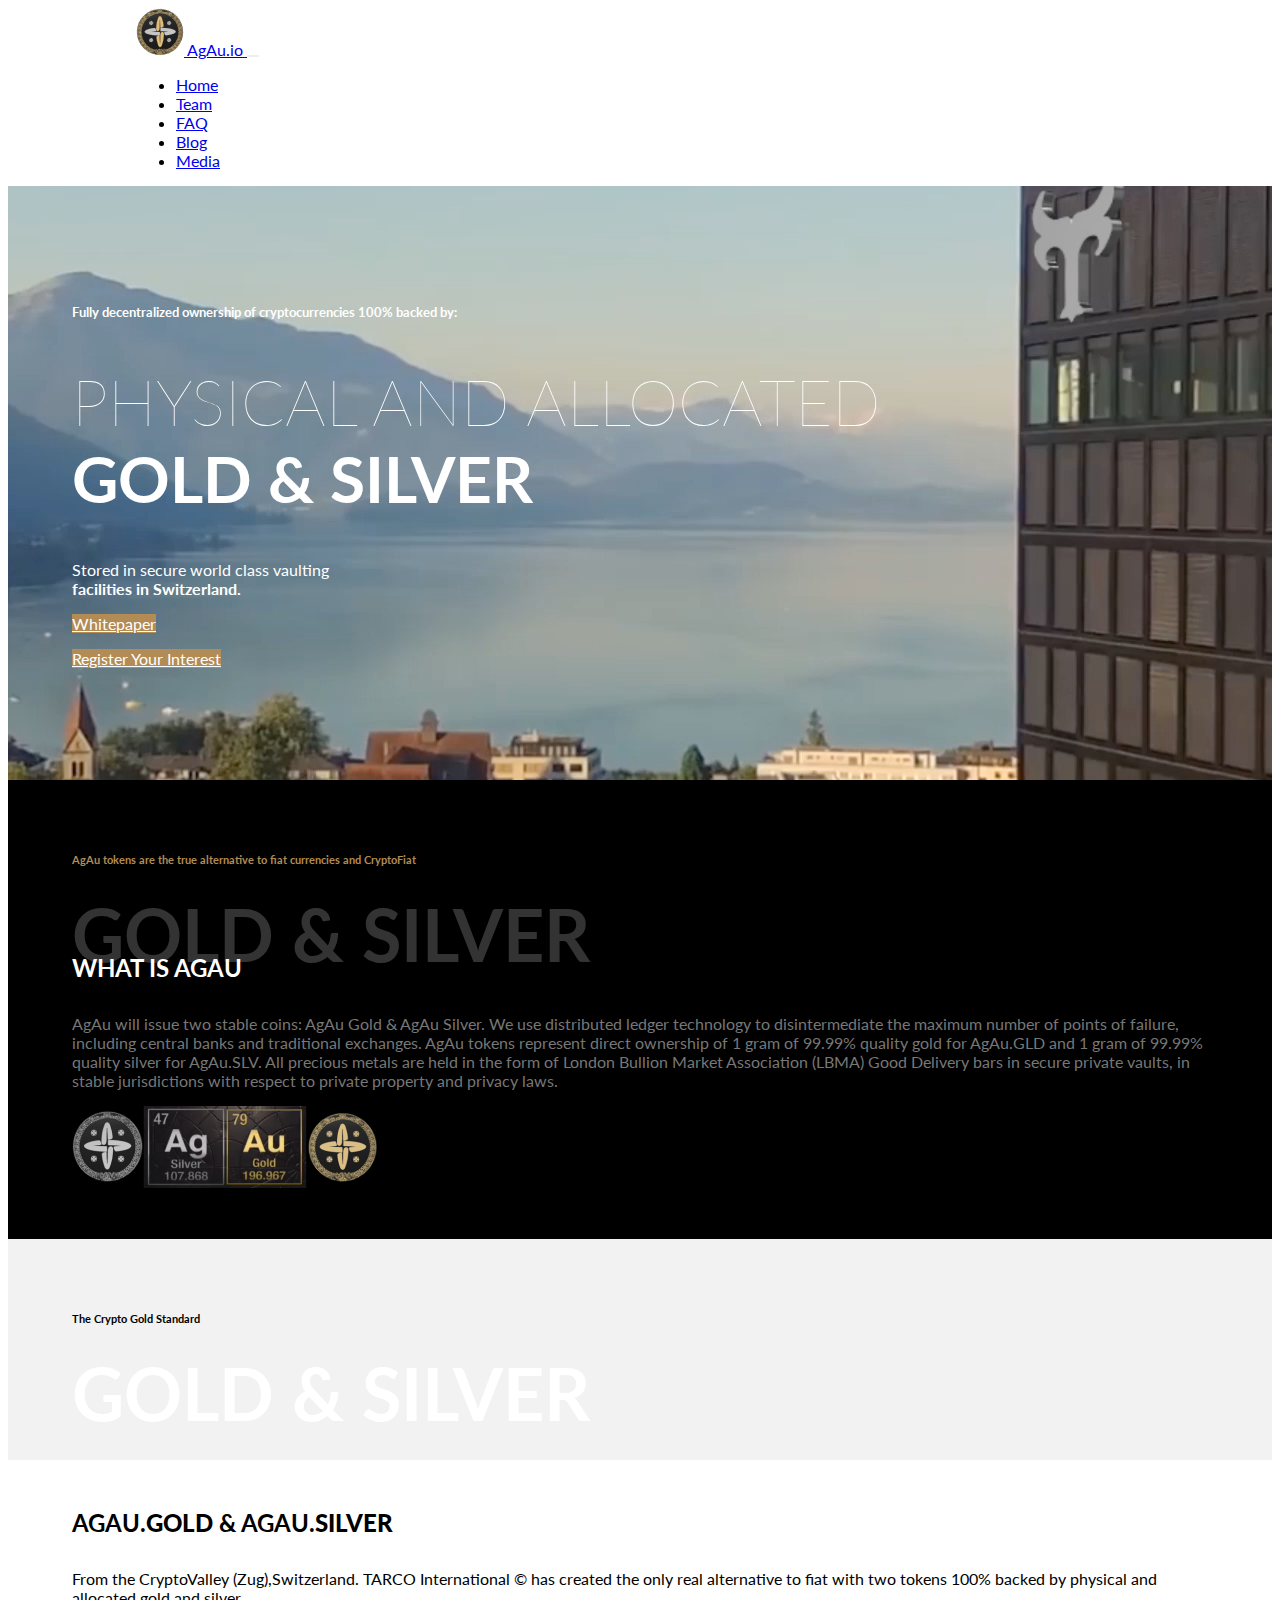
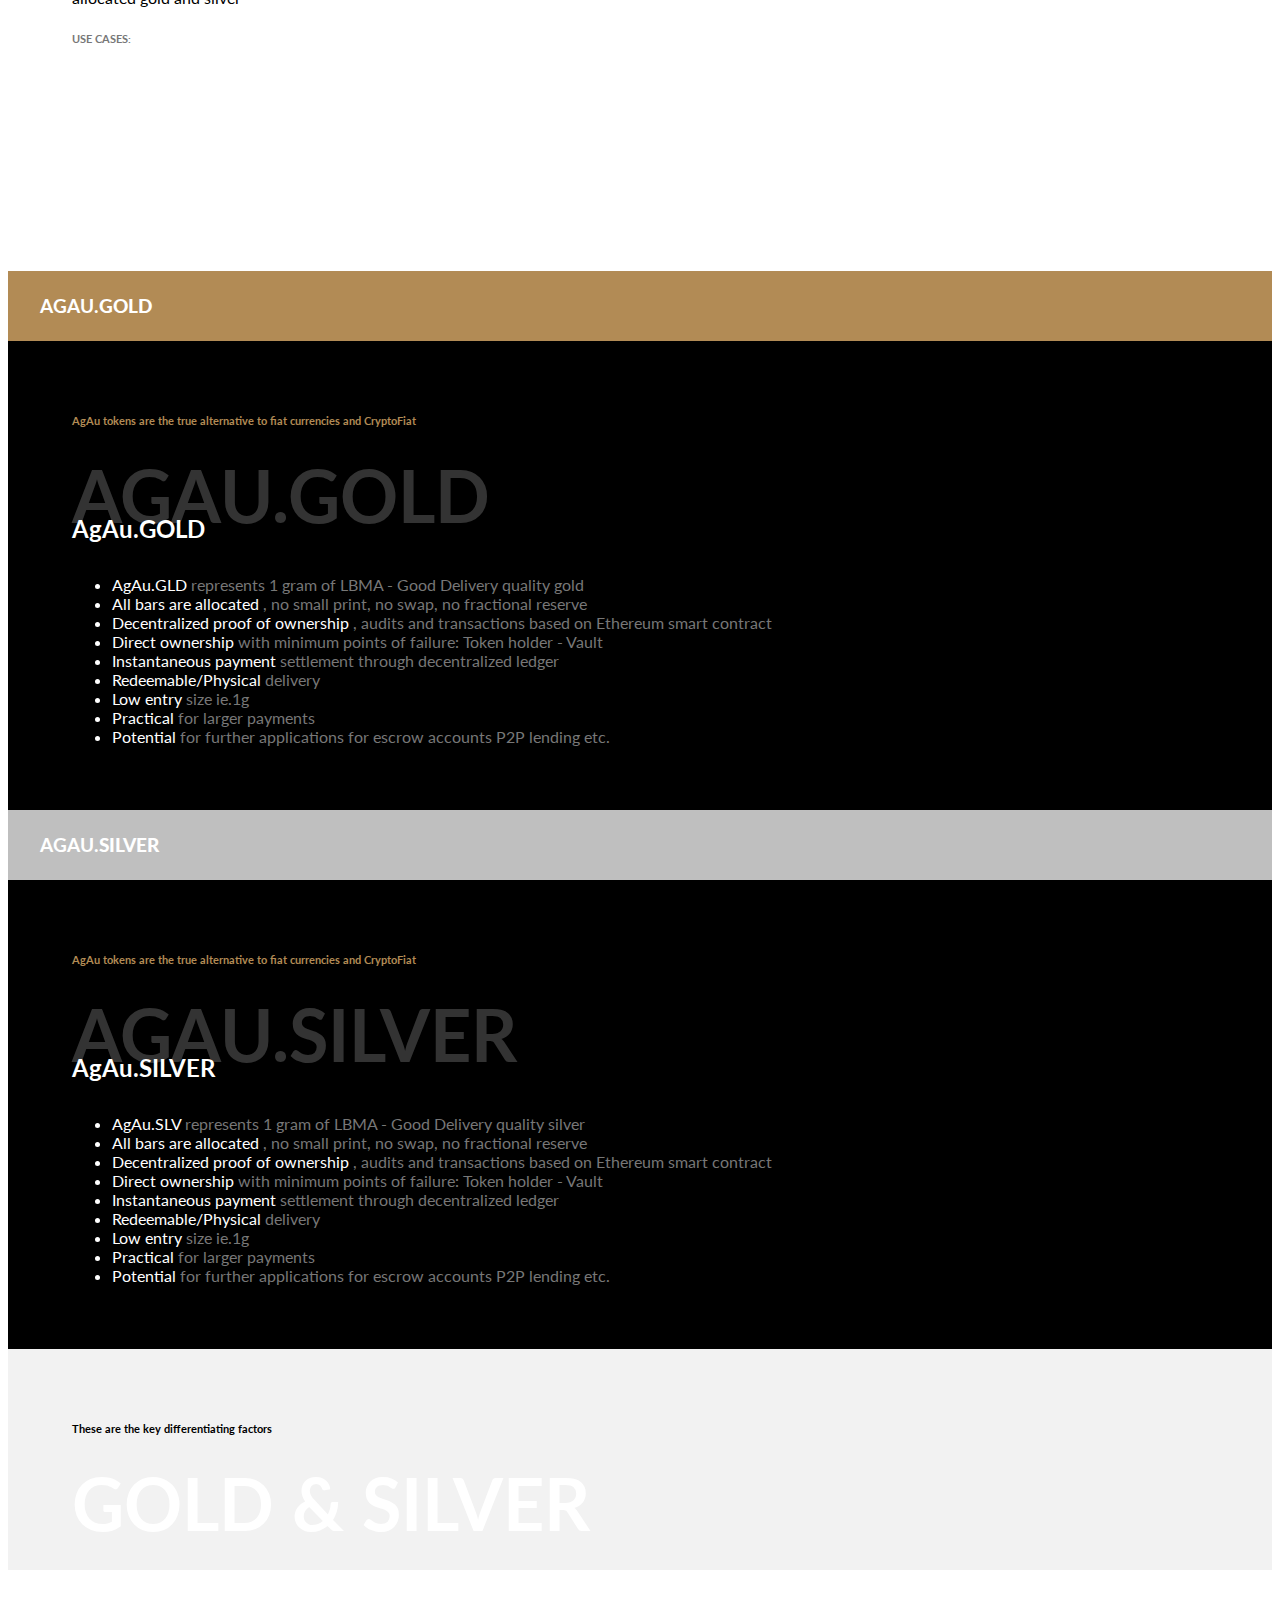
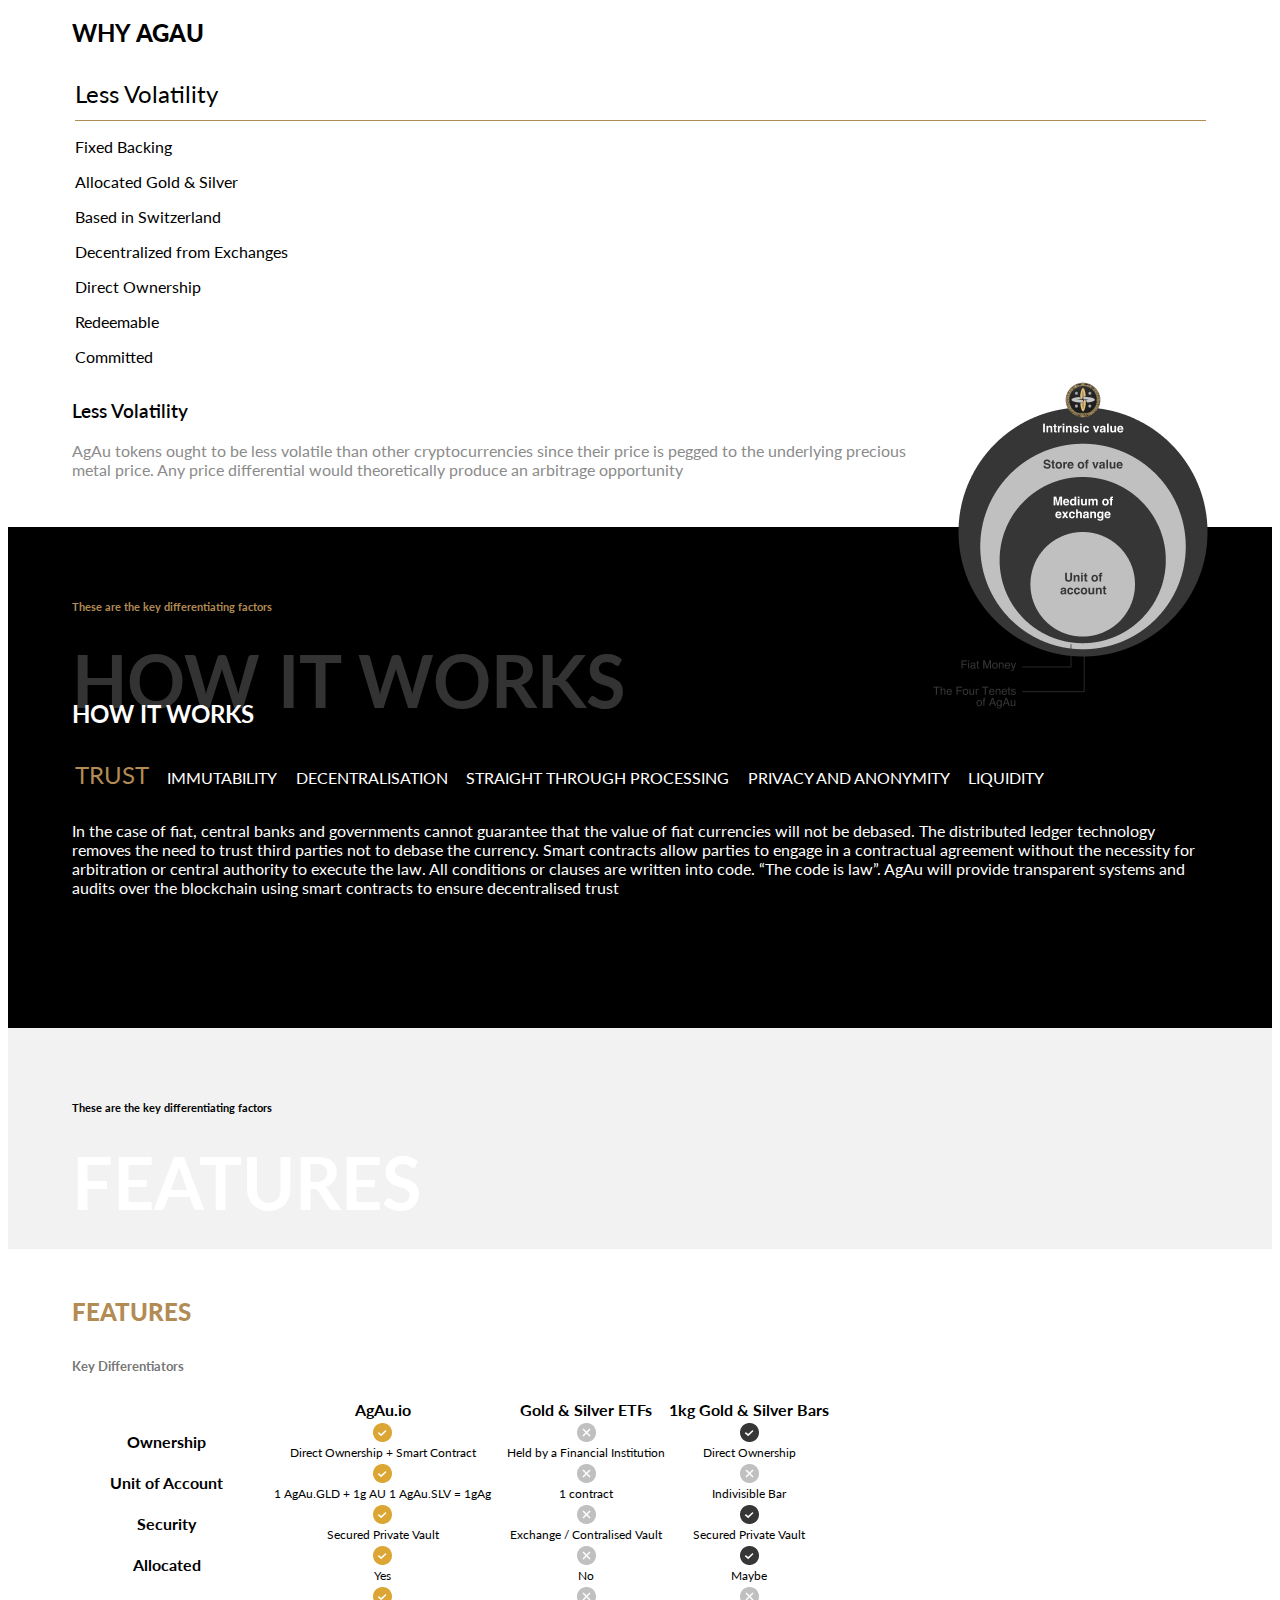
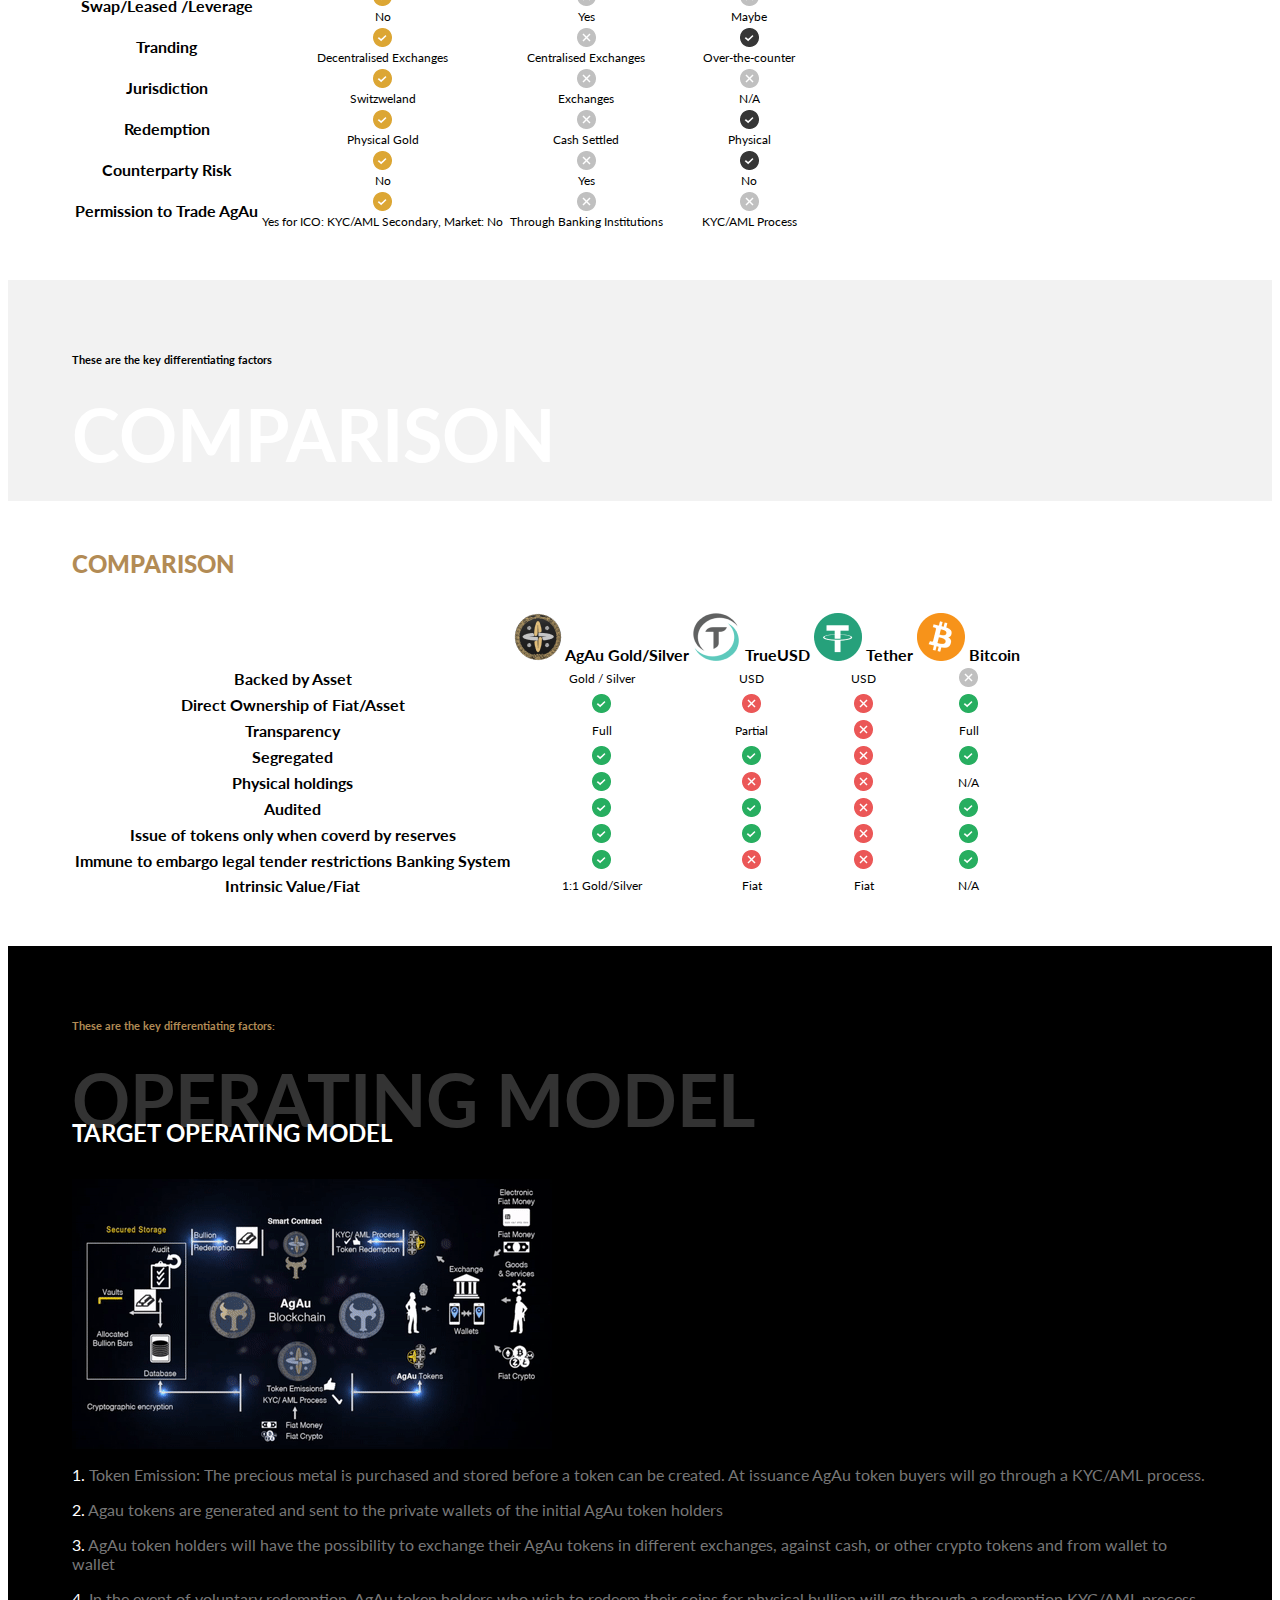
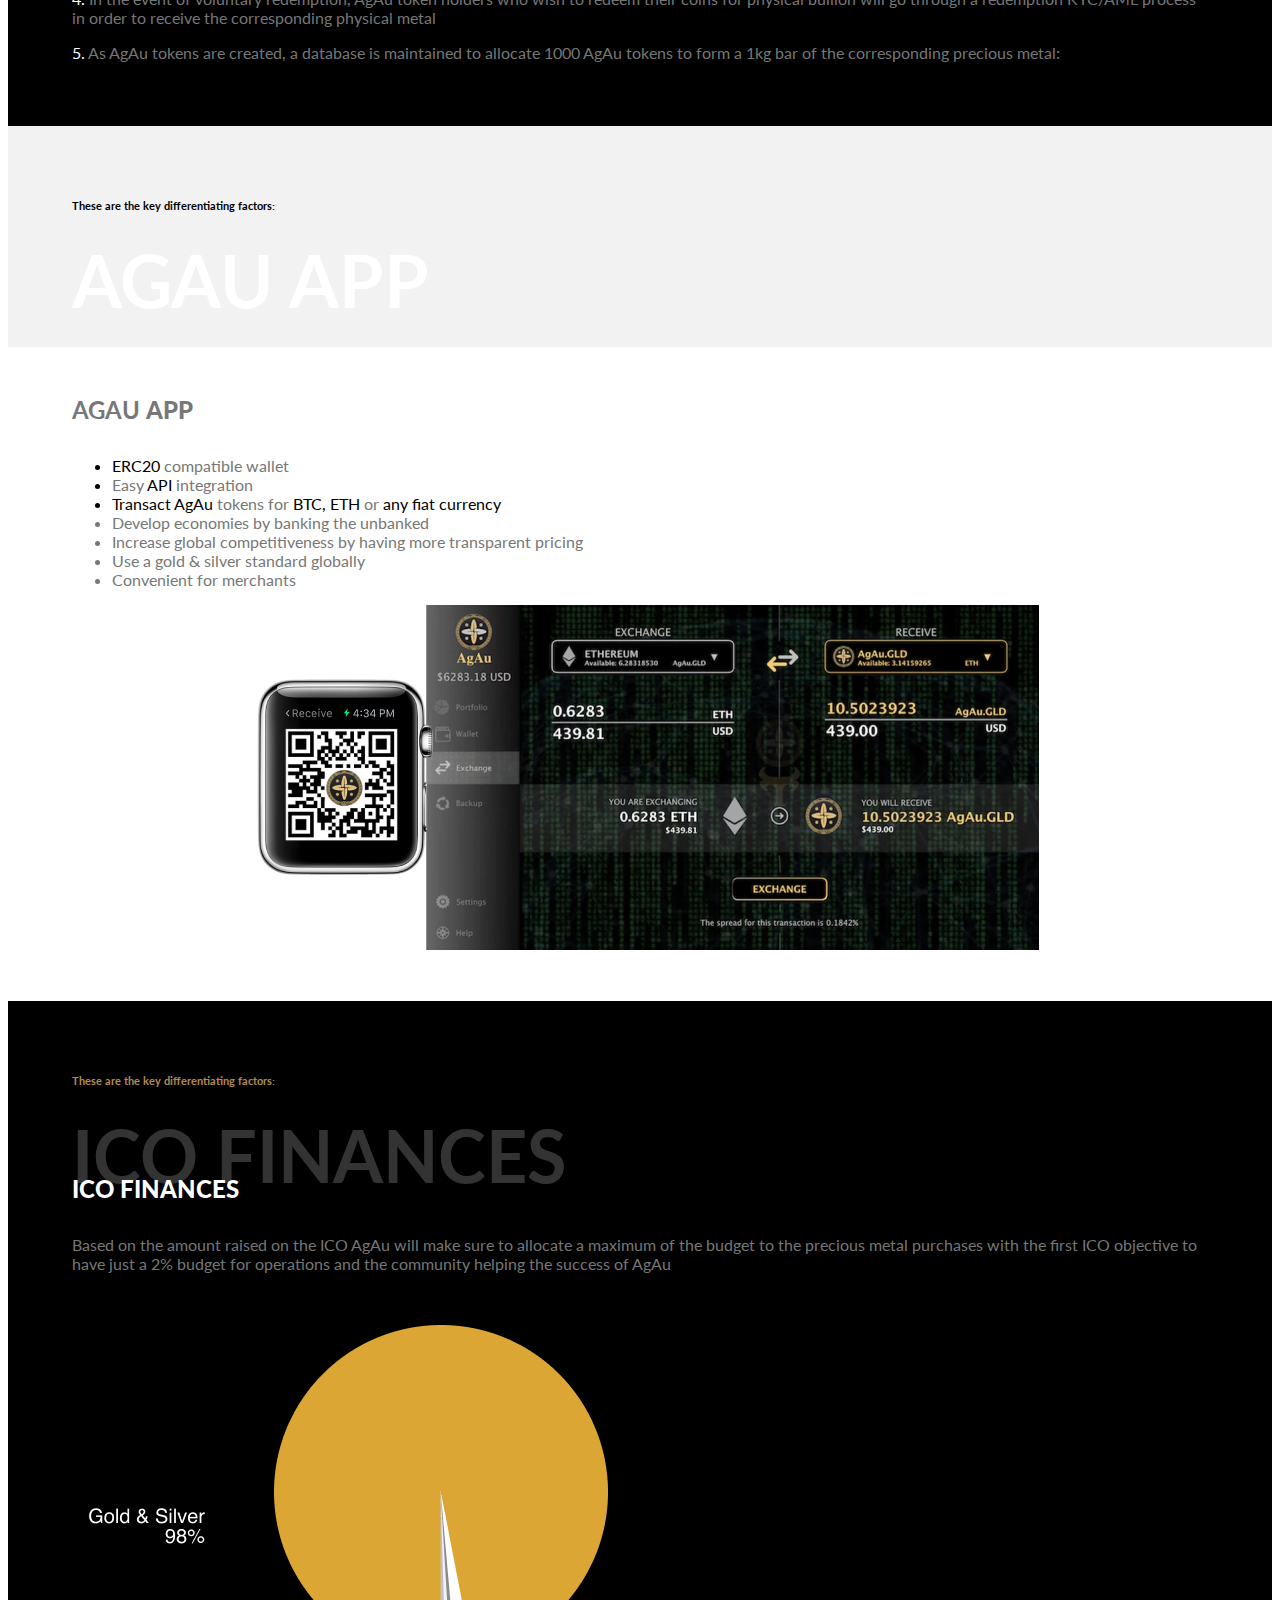
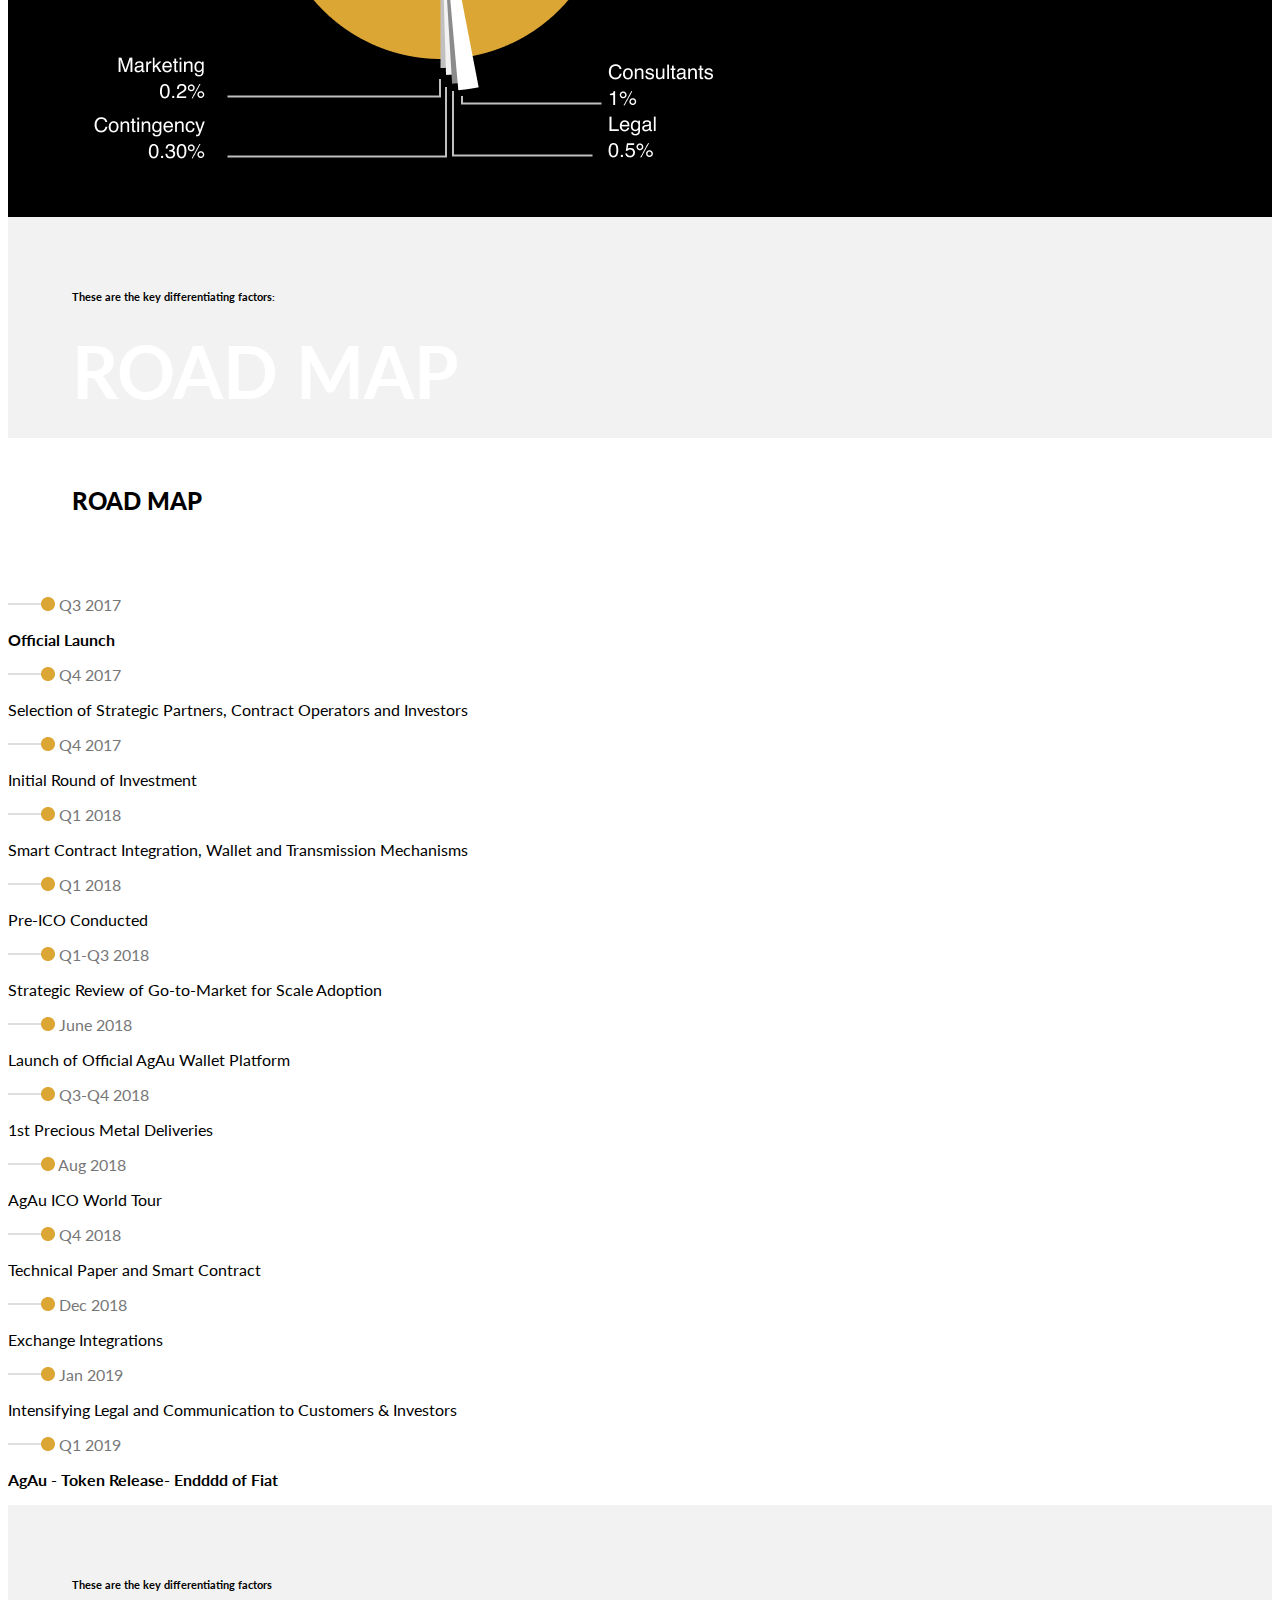
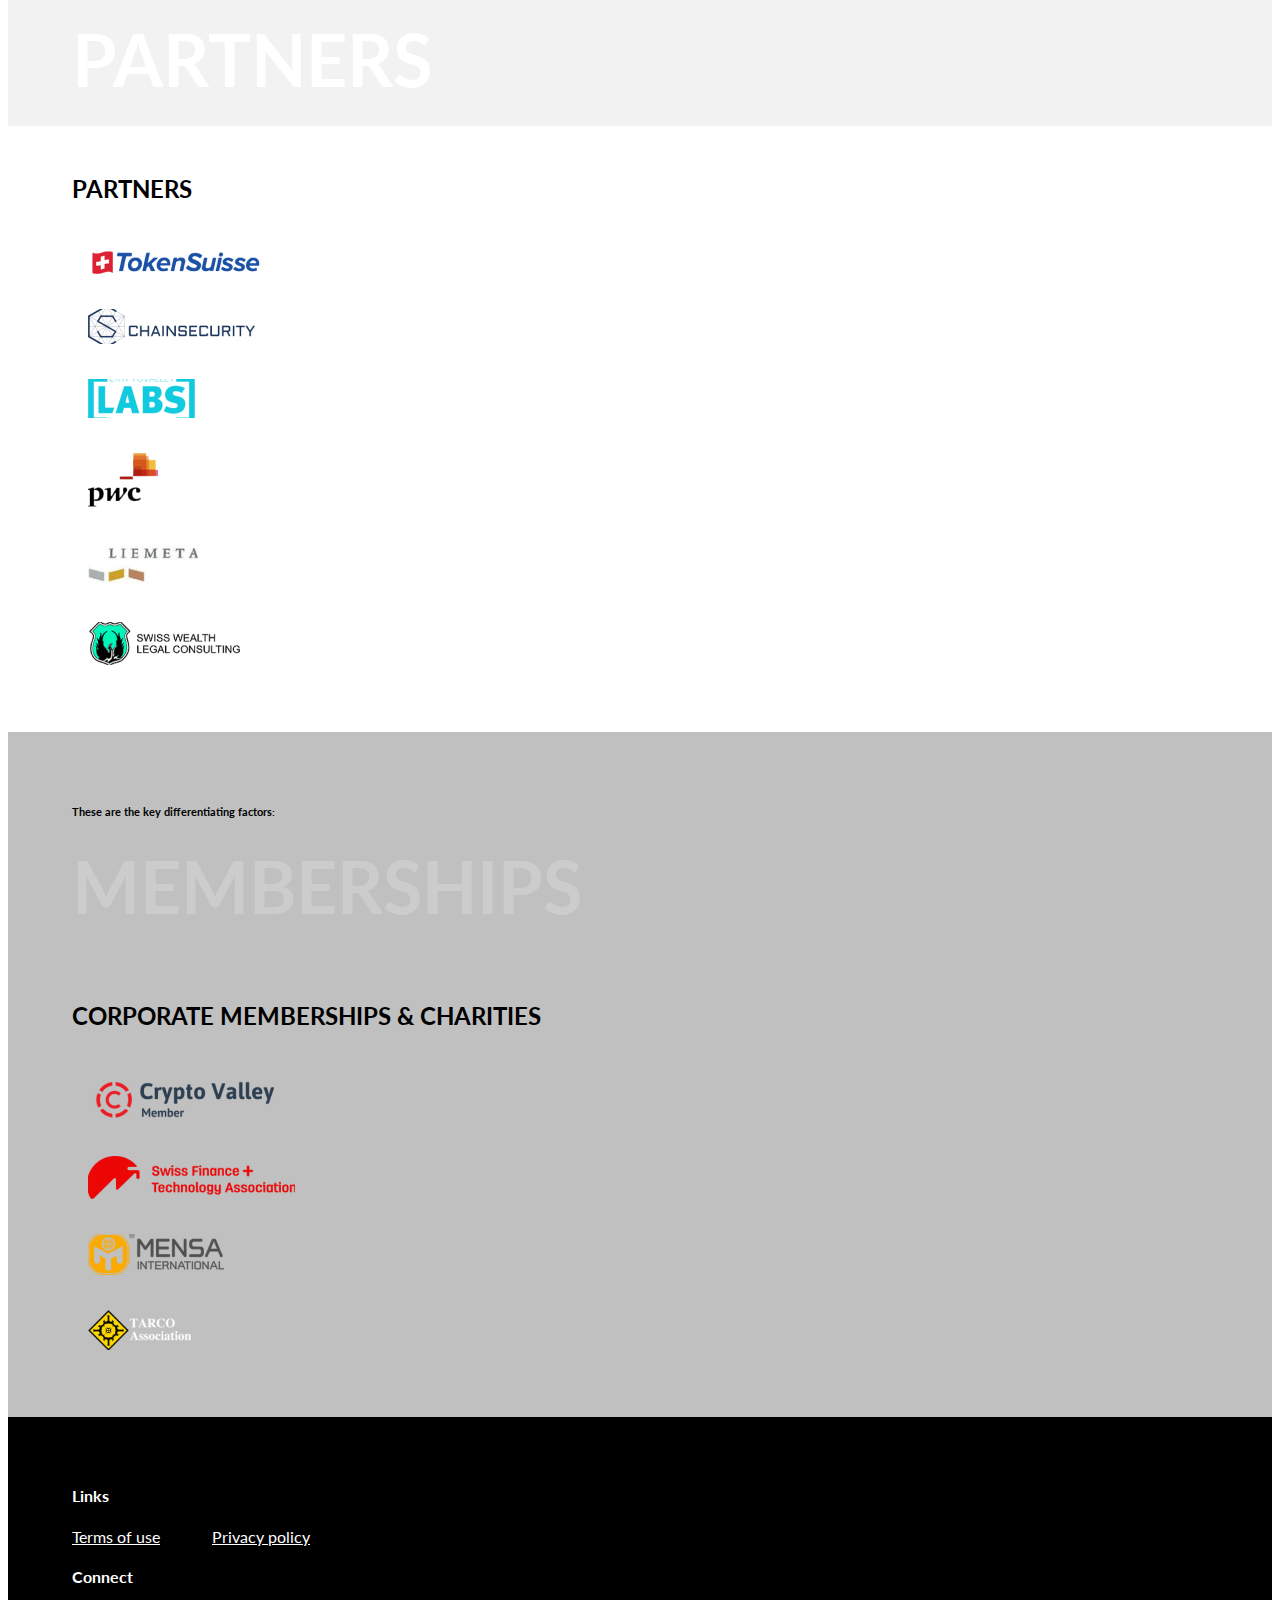
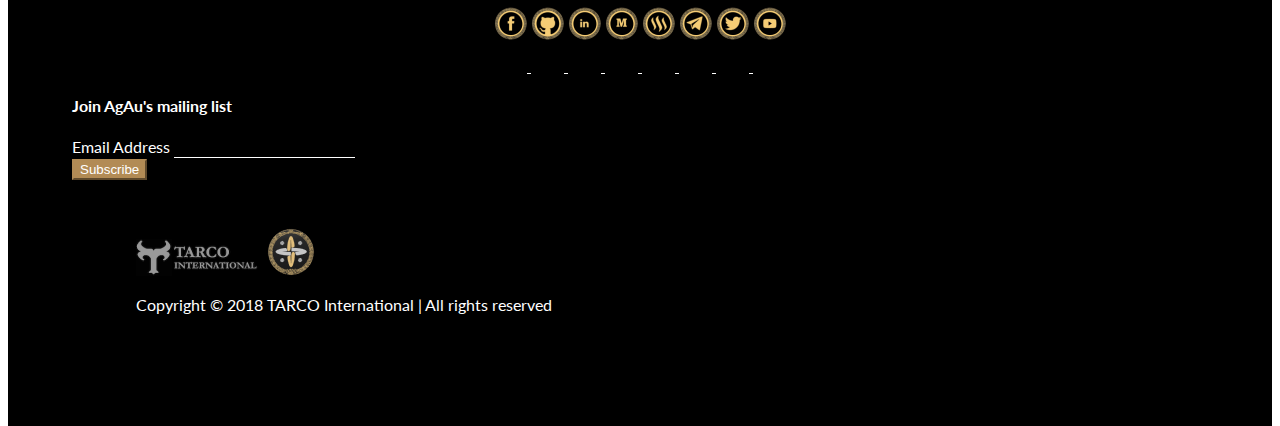
==== commit db39f3b9: "Fixed header links" ====
--- a/index.html
+++ b/index.html
@@ -1,881 +1,882 @@
 <!DOCTYPE html>
 <html lang="en">
 <head>
-    <meta name="google-site-verification" content="Utu1x9f18bC5C_GeT9CGzldaIIzXIsfur-iJsyzdobM"/>
-    <meta charset="UTF-8">
-    <meta name="viewport" content="width=device-width, initial-scale=1.0">
-    <meta http-equiv="X-UA-Compatible" content="ie=edge">
-    <link rel="shortcut icon" type="image/png" href="./assets/favicon.png"/>
-
-    <link rel="stylesheet" href="//cdn-images.mailchimp.com/embedcode/classic-10_7.css" type="text/css"/>
-    <link rel="stylesheet" href="https://fonts.googleapis.com/css?family=Lato:300,400,400i,600,700"/>
-    <link rel="stylesheet" href="https://stackpath.bootstrapcdn.com/bootstrap/4.1.3/css/bootstrap.min.css"
-          integrity="sha384-MCw98/SFnGE8fJT3GXwEOngsV7Zt27NXFoaoApmYm81iuXoPkFOJwJ8ERdknLPMO" crossorigin="anonymous"
-    />
-    <link rel="stylesheet" href="./style.css"/>
-
-    <title>AgAu Landing</title>
+	<meta name="google-site-verification" content="Utu1x9f18bC5C_GeT9CGzldaIIzXIsfur-iJsyzdobM" />
+	<meta charset="UTF-8">
+	<meta name="viewport" content="width=device-width, initial-scale=1.0">
+  <meta http-equiv="X-UA-Compatible" content="ie=edge">
+  <link rel="shortcut icon" type="image/png" href="./assets/favicon.png"/>
+
+  <link href="//cdn-images.mailchimp.com/embedcode/classic-10_7.css" rel="stylesheet" type="text/css">
+	<link href="https://fonts.googleapis.com/css?family=Lato:300,400,400i,600,700" rel="stylesheet">
+  <link rel="stylesheet" href="https://stackpath.bootstrapcdn.com/bootstrap/4.1.3/css/bootstrap.min.css" integrity="sha384-MCw98/SFnGE8fJT3GXwEOngsV7Zt27NXFoaoApmYm81iuXoPkFOJwJ8ERdknLPMO" crossorigin="anonymous">
+	<link rel="stylesheet" href="./style.css" />
+
+	<title>AgAu Landing</title>
 </head>
 <body>
-
-<nav class="navbar fixed-top navbar-expand-md navbar-light bg-light">
-    <a class="navbar-brand" href="#">
-        <img src="./assets/logo.png" class="d-inline-block" alt="logo">
-        <span>AgAu.io</span>
-    </a>
-    <button class="navbar-toggler" type="button"
-            data-toggle="collapse" data-target="#navbar"
-            aria-expanded="false" aria-controls="navbar" aria-label="Toggle navigation"
-    >
-        <span class="navbar-toggler-icon"></span>
-    </button>
-
-    <div class="collapse navbar-collapse" id="navbar">
-        <ul class="navbar-nav ml-auto">
-            <li class="nav-item active">
-                <a class="nav-link" href="./index.html">Home</a>
-            </li>
-            <li class="nav-item">
-                <a class="nav-link" href="./team.html">Team</a>
-            </li>
-            <li class="nav-item">
-                <a class="nav-link" href="./faq.html">FAQ</a>
-            </li>
-            <!--<li class="nav-item">-->
-                <!--<a class="nav-link" href="./blog.html">Blog</a>-->
-            <!--</li>-->
-            <!--<li class="nav-item">-->
-                <!--<a class="nav-link" href="./media.html">Media</a>-->
-            <!--</li>-->
-        </ul>
-    </div>
-</nav>
-
-<!-- WTF is this div doing here -->
-<div class="pt-5"></div>
-<div class="hero">
-    <div class="container">
-        <div class="row">
-            <div class="col">
-                <h6>Fully decentralized ownership of cryptocurrencies 100% backed by:</h6>
-            </div>
-        </div>
-        <div class="row">
-            <div class="col">
-                <h1>PHYSICAL AND ALLOCATED <br/> <b>GOLD & SILVER</b></h1>
-            </div>
-        </div>
-        <div class="row">
-            <div class="col">
-                <p class="mb-5">
-                    Stored in secure world class vaulting<br/>
-                    <span class="font-weight-bold">facilities in Switzerland.</span>
-                </p>
-            </div>
-        </div>
-        <div class="row">
-            <div class="col">
-                <a class="btn btn-au btn-lg" target="_blank"
-                   href="https://docs.google.com/forms/d/e/1FAIpQLSc0kUKOf4nNOVUnLTqYenUTYJQ5vZmQUv59NfoL58pN5CUEUw/viewform"
-                >Register Your Interest</a>
-            </div>
-            <div class="w-100 d-md-none mt-5"></div> <!-- Spacer for display < md -->
-            <div class="col">
-                <a class="btn btn-ag btn-lg" target="_blank"
-                   href="https://drive.google.com/open?id=1paNT-t-gz5sXbv-AaPnu3dHMYU6rhIYz"
-                >Whitepaper</a>
-            </div>
-        </div>
-    </div>
-</div>
-
-<div class="space black-background" id="what-is-agau">
+	<nav class="navbar fixed-top navbar-expand-md navbar-light bg-light">
+		<a class="navbar-brand" href="#">
+			<img src="./assets/logo.png" class="d-inline-block" alt="logo">
+			AgAu.io
+		</a>
+		<button class="navbar-toggler" type="button" data-toggle="collapse"
+		data-target="#navbar" aria-controls="navbar" aria-expanded="false"
+		aria-label="Toggle navigation">
+			<span class="navbar-toggler-icon"></span>
+		</button>
+
+		<div class="collapse navbar-collapse" id="navbar">
+			<ul class="navbar-nav ml-auto">
+				<li class="nav-item active">
+					<a class="nav-link" href="./index.html">Home</a>
+				</li>
+				<li class="nav-item">
+					<a class="nav-link" href="./team.html">Team</a>
+				</li>
+				<li class="nav-item">
+					<a class="nav-link" href="./faq.html">FAQ</a>
+				</li>
+				<li class="nav-item">
+					<a class="nav-link" href="https://medium.com/@AgauCrypto">Blog</a>
+				</li>
+				<li class="nav-item">
+					<a class="nav-link" href="https://www.youtube.com/c/TARCOint">Media</a>
+				</li>
+			</ul>
+		</div>
+  </nav>
+  <div class="pt-5"></div>
+	<div class="hero">
+    <h5>Fully decentralized ownership of cryptocurrencies 100% backed by:</h5>
+    <h1>PHYSICAL AND ALLOCATED <br /> <b>GOLD & SILVER</b></h1>
+    <p>Stored in secure world class vaulting <br /> <b>facilities in Switzerland.</b></p>
+    <div class="">
+      <p><a class="btn btn-main btn-lg" target="_blank" href="https://drive.google.com/open?id=1paNT-t-gz5sXbv-AaPnu3dHMYU6rhIYz">Whitepaper</a></p>
+      <p><a class="btn btn-main btn-lg" target="_blank" href="https://docs.google.com/forms/d/e/1FAIpQLSc0kUKOf4nNOVUnLTqYenUTYJQ5vZmQUv59NfoL58pN5CUEUw/viewform">Register Your Interest</a></p>
+    </div>
+  </div>
+  <div class="black-background space" id="what-is-agau">
     <h6>AgAu tokens are the true alternative to fiat currencies and CryptoFiat</h6>
     <h1 class="background-text">GOLD & SILVER</h1>
     <h2>WHAT IS AGAU</h2>
     <p class="gray-text">
-        AgAu will issue two stable coins: AgAu Gold & AgAu Silver.
-        We use distributed ledger technology to disintermediate the maximum
-        number of points of failure, including central banks and traditional exchanges.
-        AgAu tokens represent direct ownership of 1 gram of 99.99% quality gold for
-        AgAu.GLD and 1 gram of 99.99% quality silver for AgAu.SLV. All precious
-        metals are held in the form of London Bullion Market Association (LBMA)
-        Good Delivery bars in secure private vaults, in stable jurisdictions with
-        respect to private property and privacy laws.
+      AgAu will issue two stable coins: AgAu Gold & AgAu Silver.
+      We use distributed ledger technology to disintermediate the maximum
+      number of points of failure, including central banks and traditional exchanges.
+      AgAu tokens represent direct ownership of 1 gram of 99.99% quality gold for
+      AgAu.GLD and 1 gram of 99.99% quality silver for AgAu.SLV. All precious
+      metals are held in the form of London Bullion Market Association (LBMA)
+      Good Delivery bars in secure private vaults, in stable jurisdictions with
+      respect to private property and privacy laws.
     </p>
-    <img src="./assets/image-18.2.png" class="mt-4 what-is-agau-image"/>
-</div>
-<div id="gold-standard">
+    <img src="./assets/image-18.2.png" class="mt-4 what-is-agau-image" />
+  </div>
+  <div id="gold-standard">
     <div class="background-decoration space pb-0">
-        <h6>The Crypto Gold Standard</h6>
-        <h1 class="background-text">GOLD & SILVER</h1>
+      <h6>The Crypto Gold Standard</h6>
+      <h1 class="background-text">GOLD & SILVER</h1>
     </div>
     <div class="space pt-0">
-        <h2>AGAU.<b>GOLD</b> & AGAU.<b>SILVER</b></h2>
-        <p>
-            From the CryptoValley (Zug),Switzerland. TARCO International © has created the only
-            real alternative to fiat with two tokens 100% backed by physical and allocated gold
-            and silver
-        </p>
-        <!-- in row on larger devices -->
-        <div>
-            <h6 class="gray-text">USE CASES:</h6>
-            <div class="row">
-                <iframe src="https://www.youtube.com/embed/tyWIGQRmrR8" frameborder="0"
-                        allow="accelerometer; autoplay; encrypted-media; gyroscope; picture-in-picture" allowfullscreen
-                        class="col-sm-3 mb-3 pr-4"></iframe>
-                <iframe src="https://www.youtube.com/embed/GJu0ebnKMWk" frameborder="0"
-                        allow="accelerometer; autoplay; encrypted-media; gyroscope; picture-in-picture" allowfullscreen
-                        class="col-sm-3 mb-3 pr-4"></iframe>
-                <iframe src="https://www.youtube.com/embed/GSwQeuhG2r0" frameborder="0"
-                        allow="accelerometer; autoplay; encrypted-media; gyroscope; picture-in-picture" allowfullscreen
-                        class="col-sm-3 mb-3 pr-4"></iframe>
-            </div>
-        </div>
-    </div>
-</div>
-<div class="agau-tokens" id="tokens">
-    <h3 class="gold">AGAU.<b>GOLD</b></h3>
+      <h2>AGAU.<b>GOLD</b> & AGAU.<b>SILVER</b></h2>
+      <p>
+        From the CryptoValley (Zug),Switzerland. TARCO International © has created the only
+        real alternative to fiat with two tokens 100% backed by physical and allocated gold
+        and silver
+      </p>
+      <!-- in row on larger devices -->
+      <div>
+        <h6 class="gray-text">USE CASES:</h6>
+        <div class="row">
+          <iframe src="https://www.youtube.com/embed/tyWIGQRmrR8" frameborder="0" 
+          allow="accelerometer; autoplay; encrypted-media; gyroscope; picture-in-picture" allowfullscreen class="col-sm-3 mb-3 pr-4"></iframe>
+          <iframe src="https://www.youtube.com/embed/GJu0ebnKMWk" frameborder="0" 
+          allow="accelerometer; autoplay; encrypted-media; gyroscope; picture-in-picture" allowfullscreen class="col-sm-3 mb-3 pr-4"></iframe>
+          <iframe src="https://www.youtube.com/embed/GSwQeuhG2r0" frameborder="0"
+           allow="accelerometer; autoplay; encrypted-media; gyroscope; picture-in-picture" allowfullscreen class="col-sm-3 mb-3 pr-4"></iframe>
+        </div>
+      </div>
+    </div>
+	</div>
+	<div class="agau-tokens" id="tokens">
+		<h3 class="gold">
+      AGAU.<b>GOLD</b>
+    </h3>
+		<div class="black-background space">
+      <h6>AgAu tokens are the true alternative to fiat currencies and CryptoFiat</h6>
+      <h1 class="background-text">AGAU.GOLD</h1>
+			<h2>AgAu.GOLD</h2>
+			<ul>
+        <div class="row">
+          <div class="col-sm-6">
+            <li>
+              AgAu.GLD
+              <span class="gray-text">
+                represents 1 gram of LBMA - Good Delivery quality gold
+              </span>
+            </li>
+            <li>
+              All bars are allocated
+              <span class="gray-text">
+                , no small print, no swap, no fractional reserve
+              </span>
+            </li>
+            <li>
+              Decentralized proof of ownership
+              <span class="gray-text">
+                , audits and transactions based on Ethereum smart contract
+              </span>
+            </li>
+            <li>
+              Direct ownership
+              <span class="gray-text">
+                with minimum points of failure: Token holder - Vault
+              </span>
+            </li>
+          </div>
+          <div class="col-sm-6">
+            <li>
+              Instantaneous payment
+              <span class="gray-text">
+                settlement through decentralized ledger
+              </span>
+            </li>
+            <li>
+              Redeemable/Physical
+              <span class="gray-text">
+                delivery
+              </span>
+            </li>
+            <li>
+              Low entry
+              <span class="gray-text">
+                size ie.1g
+              </span>
+            </li>
+            <li>
+              Practical
+              <span class="gray-text">
+                for larger payments
+              </span>
+            </li>
+            <li>
+              Potential
+              <span class="gray-text">
+                for further applications for escrow accounts P2P lending etc.
+              </span>
+            </li>
+          </div>
+        </div>
+			</ul>
+    </div>
+    <h3 class="silver">
+      AGAU.<b>SILVER</b>
+    </h3>
     <div class="black-background space">
-        <h6>AgAu tokens are the true alternative to fiat currencies and CryptoFiat</h6>
-        <h1 class="background-text">AGAU.GOLD</h1>
-        <h2>AgAu.GOLD</h2>
-        <ul>
-            <div class="row">
-                <div class="col-sm-6">
-                    <li>
-                        AgAu.GLD
-                        <span class="gray-text">represents 1 gram of LBMA - Good Delivery quality gold</span>
-                    </li>
-                    <li>
-                        All bars are allocated
-                        <span class="gray-text">, no small print, no swap, no fractional reserve</span>
-                    </li>
-                    <li>
-                        Decentralized proof of ownership
-                        <span class="gray-text">, audits and transactions based on Ethereum smart contract</span>
-                    </li>
-                    <li>
-                        Direct ownership
-                        <span class="gray-text">with minimum points of failure: Token holder - Vault</span>
-                    </li>
-                </div>
-                <div class="col-sm-6">
-                    <li>
-                        Instantaneous payment
-                        <span class="gray-text">settlement through decentralized ledger</span>
-                    </li>
-                    <li>
-                        Redeemable/Physical
-                        <span class="gray-text">delivery</span>
-                    </li>
-                    <li>
-                        Low entry
-                        <span class="gray-text">size ie. 1g</span>
-                    </li>
-                    <li>
-                        Practical
-                        <span class="gray-text">for larger payments</span>
-                    </li>
-                    <li>
-                        Potential
-                        <span class="gray-text">for further applications for escrow accounts P2P lending etc.</span>
-                    </li>
-                </div>
-            </div>
-        </ul>
-    </div>
-    <h3 class="silver">AGAU.<b>SILVER</b></h3>
-    <div class="black-background space">
-        <h6>AgAu tokens are the true alternative to fiat currencies and CryptoFiat</h6>
-        <h1 class="background-text">AGAU.SILVER</h1>
-        <h2>AgAu.SILVER</h2>
-        <ul>
-            <div class="row">
-                <div class="col-sm-6">
-                    <li>
-                        AgAu.SLV
-                        <span class="gray-text">represents 1 gram of LBMA - Good Delivery quality silver</span>
-                    </li>
-                    <li>
-                        All bars are allocated
-                        <span class="gray-text">, no small print, no swap, no fractional reserve</span>
-                    </li>
-                    <li>
-                        Decentralized proof of ownership
-                        <span class="gray-text">, audits and transactions based on Ethereum smart contract</span>
-                    </li>
-                    <li>
-                        Direct ownership
-                        <span class="gray-text">with minimum points of failure: Token holder - Vault</span>
-                    </li>
-                </div>
-                <div class="col-sm-6">
-                    <li>
-                        Instantaneous payment
-                        <span class="gray-text">settlement through decentralized ledger</span>
-                    </li>
-                    <li>
-                        Redeemable/Physical
-                        <span class="gray-text">delivery</span>
-                    </li>
-                    <li>
-                        Low entry
-                        <span class="gray-text">size ie. 1g</span>
-                    </li>
-                    <li>
-                        Practical
-                        <span class="gray-text">for larger payments</span>
-                    </li>
-                    <li>
-                        Potential
-                        <span class="gray-text">for further applications for escrow accounts P2P lending etc.</span>
-                    </li>
-                </div>
-            </div>
-        </ul>
-    </div>
-</div>
-<div id="why-agau">
+      <h6>AgAu tokens are the true alternative to fiat currencies and CryptoFiat</h6>
+      <h1 class="background-text">AGAU.SILVER</h1>
+      <h2>AgAu.SILVER</h2>
+      <ul>
+        <div class="row">
+          <div class="col-sm-6">
+            <li>
+              AgAu.SLV
+              <span class="gray-text">
+                represents 1 gram of LBMA - Good Delivery quality silver
+              </span>
+            </li>
+            <li>
+              All bars are allocated
+              <span class="gray-text">
+                , no small print, no swap, no fractional reserve
+              </span>
+            </li>
+            <li>
+              Decentralized proof of ownership
+              <span class="gray-text">
+                , audits and transactions based on Ethereum smart contract
+              </span>
+            </li>
+            <li>
+              Direct ownership
+              <span class="gray-text">
+                with minimum points of failure: Token holder - Vault
+              </span>
+            </li>
+          </div>
+          <div class="col-sm-6">
+            <li>
+              Instantaneous payment
+              <span class="gray-text">
+                settlement through decentralized ledger
+              </span>
+            </li>
+            <li>
+              Redeemable/Physical
+              <span class="gray-text">
+                delivery
+              </span>
+            </li>
+            <li>
+              Low entry
+              <span class="gray-text">
+                size ie.1g
+              </span>
+            </li>
+            <li>
+              Practical
+              <span class="gray-text">
+                for larger payments
+              </span>
+            </li>
+            <li>
+              Potential
+              <span class="gray-text">
+                for further applications for escrow accounts P2P lending etc.
+              </span>
+            </li>
+          </div>
+        </div>
+      </ul>
+    </div>
+  </div>
+  <div id="why-agau">
     <div class="background-decoration space pb-0">
-        <h6>These are the key differentiating factors</h6>
-        <h1 class="background-text">GOLD & SILVER</h1>
+      <h6>These are the key differentiating factors</h6>
+    <h1 class="background-text">GOLD & SILVER</h1>
     </div>
     <div class="space pt-0">
-        <h2>WHY <b>AGAU</b></h2>
-        <div class="row why-agau">
-            <div class="menu col-4">
-                <span class="dot" onclick="currentSlide(1, 'why-agau')">Less Volatility</span>
-                <span class="dot" onclick="currentSlide(2, 'why-agau')">Fixed Backing</span>
-                <span class="dot" onclick="currentSlide(3, 'why-agau')">Allocated Gold & Silver</span>
-                <span class="dot" onclick="currentSlide(4, 'why-agau')">Based in Switzerland</span>
-                <span class="dot" onclick="currentSlide(5, 'why-agau')">Decentralized from Exchanges</span>
-                <span class="dot" onclick="currentSlide(6, 'why-agau')">Direct Ownership</span>
-                <span class="dot" onclick="currentSlide(7, 'why-agau')">Redeemable</span>
-                <span class="dot" onclick="currentSlide(8, 'why-agau')">Committed</span>
-            </div>
-            <div class="container-fluid d-flex col">
-                <div class="row align-items-center mySlides w-100">
-                    <div class="col-sm-7">
-                        <h3>Less Volatility</h3>
-                        <p class="silver-text">
-                            AgAu tokens ought to be less volatile than other cryptocurrencies since their
-                            price is pegged to the underlying precious metal price. Any price differential
-                            would theoretically produce an arbitrage opportunity
-                        </p>
-                    </div>
-                    <div class="col-sm-5 center">
-                        <img src="./assets//Group 7.png" onmouseover="onHover(this)" onmouseout="onOut(this)"/>
-                    </div>
-                </div>
-                <div class="row align-items-center mySlides w-100">
-                    <div class="col-sm-7">
-                        <h3>Fixed Backing</h3>
-                        <p class="silver-text">
-                            AgAu.GLD will always be backed by 1g of gold and AgAu.SLV will always be backed
-                            by 1g of silver. AgAu tokens are not exposed to fluctuations in net asset
-                            value (NAV). No small print, no swap, no leasing…
-                        </p>
-                    </div>
-                    <div class="col-sm-5 center">
-                        <img src="./assets//Vector-1.png"/>
-                    </div>
-                </div>
-                <div class="row align-items-center mySlides w-100">
-                    <div class="col-sm-7">
-                        <h3>Allocated Gold & Silver</h3>
-                        <p class="silver-text">
-                            It is important to notice that unallocated gold and silver dominates the market.
-                            Buying unallocated gold or silver turns the buyer into a creditor, i.e. the
-                            bank owes the customer the precious metals which he does not own. As opposed
-                            to unallocated “ownership”, allocated account holders have full title to the
-                            gold and silver in the vault. Allocated precious metal bars are identified
-                            with their unique serial number
-                        </p>
-                    </div>
-                    <div class="col-sm-5 center">
-                        <img src="./assets/Vector-2.png"/>
-                    </div>
-                </div>
-                <div class="row align-items-center mySlides w-100">
-                    <div class="col-sm-7">
-                        <h3>Based in Switzerland</h3>
-                        <p class="silver-text">
-                            AgAu parent company TARCO International is based in the canton of Zug, Switzerland.
-                            Zug is internationally known as the Cryptovalley and enjoys to date a secured
-                            and friendly regulatory environment in respect of private property and privacy
-                            laws. No CME, No ICE, no centralised exchange no ETF. Pure blockchain
-                        </p>
-                    </div>
-                    <div class="col-sm-5 center">
-                        <img src="./assets/Vector-3.png"/>
-                    </div>
-                </div>
-                <div class="row align-items-center mySlides w-100">
-                    <div class="col-sm-7">
-                        <h3>Decentralised from Exchanges</h3>
-                        <p class="silver-text">
-                            Offerings who use centralised exchange traded products, use often unallocated
-                            precious metals even if marketed as “backed by physical gold”. We suggest investors
-                            or buyers to read the prospectus of such products in particular for ETFs to clarify
-                            the related risks factors and inform themselves on how they are subject to exchange
-                            rules and regulations or even swap or leasing agreements sometimes hidden in
-                            small print or contract clauses
-                        </p>
-                    </div>
-                    <div class="col-sm-5 center">
-                        <img src="./assets/Vector-4.png"/>
-                    </div>
-                </div>
-                <div class="row align-items-center mySlides w-100">
-                    <div class="col-sm-7">
-                        <h3> Direct Ownership</h3>
-                        <p class="silver-text">
-                            TARCO International aims to reduce to the minimum the counter-party risk of AgAu
-                            token holders by providing them with direct ownership of the physically backed
-                            and allocated precious metals they are entitled to
-                        </p>
-                    </div>
-                    <div class="col-sm-5 center">
-                        <img src="./assets/Vector-5.png"/>
-                    </div>
-                </div>
-                <div class="row align-items-center mySlides w-100">
-                    <div class="col-sm-7">
-                        <h3>Redeemable</h3>
-                        <p class="silver-text">
-                            AgAu tokens are redeemable for physical precious metal. We are working
-                            towards offering token holders the possibility to redeem the physical
-                            metal in different locations or even provide shipment services. In the
-                            meantime we will aim to keep the physical and allocated precious metal
-                            in secure private vaulting facilities in Switzerland and elsewhere
-                        </p>
-                    </div>
-                    <div class="col-sm-5 center">
-                        <img src="./assets/Vector-6.png"/>
-                    </div>
-                </div>
-                <div class="row align-items-center mySlides w-100">
-                    <div class="col-sm-7">
-                        <h3>Committed</h3>
-                        <p class="silver-text">
-                            AgAu is committed to Libertarian principles and the respect of
-                            private property with the highest standards of integrity
-                        </p>
-                    </div>
-                    <div class="col-sm-5 center">
-                        <img src="./assets/Vector-7.png"/>
-                    </div>
-                </div>
-            </div>
-        </div>
-        <div class="mt-4 dots">
-            <span class="dot" onclick="currentSlide(1, 'why-agau')"></span>
-            <span class="dot" onclick="currentSlide(2, 'why-agau')"></span>
-            <span class="dot" onclick="currentSlide(3, 'why-agau')"></span>
-            <span class="dot" onclick="currentSlide(4, 'why-agau')"></span>
-            <span class="dot" onclick="currentSlide(5, 'why-agau')"></span>
-            <span class="dot" onclick="currentSlide(6, 'why-agau')"></span>
-            <span class="dot" onclick="currentSlide(7, 'why-agau')"></span>
-            <span class="dot" onclick="currentSlide(8, 'why-agau')"></span>
-        </div>
-    </div>
-</div>
-<div class="space black-background" id="how-it-works">
+      <h2>WHY <b>AGAU</b></h2>
+      <div class="row why-agau">
+        <div class="menu col-4">
+          <span class="dot" onclick="currentSlide(1, 'why-agau')">Less Volatility</span>
+          <span class="dot" onclick="currentSlide(2, 'why-agau')">Fixed Backing</span>
+          <span class="dot" onclick="currentSlide(3, 'why-agau')">Allocated Gold & Silver</span>
+          <span class="dot" onclick="currentSlide(4, 'why-agau')">Based in Switzerland</span>
+          <span class="dot" onclick="currentSlide(5, 'why-agau')">Decentralized from Exchanges</span>
+          <span class="dot" onclick="currentSlide(6, 'why-agau')">Direct Ownership</span>
+          <span class="dot" onclick="currentSlide(7, 'why-agau')">Redeemable</span>
+          <span class="dot" onclick="currentSlide(8, 'why-agau')">Committed</span>
+        </div>
+        <div class="container-fluid d-flex col">
+          <div class="row align-items-center mySlides w-100">
+            <div class="col-sm-7">
+              <h3>Less Volatility</h3>
+              <p class="silver-text">
+                AgAu tokens ought to be less volatile than other cryptocurrencies since their 
+                price is pegged to the underlying precious metal price. Any price differential 
+                would theoretically produce an arbitrage opportunity
+              </p>
+            </div>
+            <div class="col-sm-5 center">
+              <img src="./assets//Group 7.png" onmouseover="onHover(this)" onmouseout="onOut(this)" />
+            </div>
+          </div>
+          <div class="row align-items-center mySlides w-100">
+            <div class="col-sm-7">
+              <h3>Fixed Backing</h3>
+              <p class="silver-text">
+                AgAu.GLD will always be backed by 1g of gold and AgAu.SLV will always be backed 
+                by 1g of silver. AgAu tokens are not exposed to fluctuations in net asset 
+                value (NAV). No small print, no swap, no leasing…
+              </p>
+            </div>
+            <div class="col-sm-5 center">
+              <img src="./assets//Vector-1.png" />
+            </div>
+          </div>
+          <div class="row align-items-center mySlides w-100">
+            <div class="col-sm-7">
+              <h3>Allocated Gold & Silver</h3>
+              <p class="silver-text">
+                It is important to notice that unallocated gold and silver dominates the market. 
+                Buying unallocated gold or silver turns the buyer into a creditor, i.e. the 
+                bank owes the customer the precious metals which he does not own.  As opposed 
+                to unallocated “ownership”, allocated account holders have full title to the 
+                gold and silver in the vault. Allocated precious metal bars are identified 
+                with their unique serial number
+              </p>
+            </div>
+            <div class="col-sm-5 center">
+              <img src="./assets/Vector-2.png" />
+            </div>
+          </div>
+          <div class="row align-items-center mySlides w-100">
+            <div class="col-sm-7">
+              <h3>Based in Switzerland</h3>
+              <p class="silver-text">
+                AgAu parent company TARCO International is based in the canton of Zug, Switzerland.
+                Zug is internationally known as the Cryptovalley and enjoys to date a secured 
+                and friendly regulatory environment in respect of private property and privacy 
+                laws. No CME, No ICE, no centralised exchange no ETF. Pure blockchain
+              </p>
+            </div>
+            <div class="col-sm-5 center">
+              <img src="./assets/Vector-3.png" />
+            </div>
+          </div>
+          <div class="row align-items-center mySlides w-100">
+            <div class="col-sm-7">
+              <h3>Decentralised from Exchanges</h3>
+              <p class="silver-text">
+                Offerings who use centralised exchange traded products, use often unallocated 
+                precious metals even if marketed as “backed by physical gold”. We suggest investors 
+                or buyers to read the prospectus of such products in particular for ETFs to clarify 
+                the related risks factors and  inform themselves on how they are subject to exchange 
+                rules and regulations or even swap or leasing agreements sometimes hidden in 
+                small print or contract clauses
+              </p>
+            </div>
+            <div class="col-sm-5 center">
+              <img src="./assets/Vector-4.png" />
+            </div>
+          </div>
+          <div class="row align-items-center mySlides w-100">
+            <div class="col-sm-7">
+              <h3> Direct Ownership</h3>
+              <p class="silver-text">
+                TARCO International aims to reduce to the minimum the counter-party risk of AgAu 
+                token holders by providing them with direct ownership of the physically backed 
+                and allocated precious metals they are entitled to
+              </p>
+            </div>
+            <div class="col-sm-5 center">
+              <img src="./assets/Vector-5.png" />
+            </div>
+          </div>
+          <div class="row align-items-center mySlides w-100">
+            <div class="col-sm-7">
+              <h3>Redeemable</h3>
+              <p class="silver-text">
+                AgAu tokens are redeemable for physical precious metal. We are working 
+                towards offering token holders the possibility to redeem the physical 
+                metal in different locations or even provide shipment services. In the 
+                meantime we will aim to keep the physical and allocated precious metal 
+                in secure private vaulting facilities in Switzerland and elsewhere
+              </p>
+            </div>
+            <div class="col-sm-5 center">
+              <img src="./assets/Vector-6.png" />
+            </div>
+          </div>
+          <div class="row align-items-center mySlides w-100">
+            <div class="col-sm-7">
+              <h3>Committed</h3>
+              <p class="silver-text">
+                AgAu is committed to Libertarian principles and the respect of 
+                private property with the highest standards of integrity
+              </p>
+            </div>
+            <div class="col-sm-5 center">
+              <img src="./assets/Vector-7.png" />
+            </div>
+          </div>
+        </div>
+      </div>
+      <div class="mt-4 dots">
+        <span class="dot" onclick="currentSlide(1, 'why-agau')"></span>
+        <span class="dot" onclick="currentSlide(2, 'why-agau')"></span>
+        <span class="dot" onclick="currentSlide(3, 'why-agau')"></span>
+        <span class="dot" onclick="currentSlide(4, 'why-agau')"></span>
+        <span class="dot" onclick="currentSlide(5, 'why-agau')"></span>
+        <span class="dot" onclick="currentSlide(6, 'why-agau')"></span>
+        <span class="dot" onclick="currentSlide(7, 'why-agau')"></span>
+        <span class="dot" onclick="currentSlide(8, 'why-agau')"></span>
+      </div>
+    </div>
+  </div>
+  <div class="space black-background" id="how-it-works">
     <h6>These are the key differentiating factors</h6>
     <h1 class="background-text">HOW IT WORKS</h1>
     <h2>HOW IT WORKS</h2>
     <div class="how-it-works">
-        <div class="menu">
-            <span class="dot" onclick="currentSlide(1, 'how-it-works')">TRUST</span>
-            <span class="dot" onclick="currentSlide(2, 'how-it-works')">IMMUTABILITY</span>
-            <span class="dot" onclick="currentSlide(3, 'how-it-works')">DECENTRALISATION</span>
-            <span class="dot" onclick="currentSlide(4, 'how-it-works')">STRAIGHT THROUGH PROCESSING</span>
-            <span class="dot" onclick="currentSlide(5, 'how-it-works')">PRIVACY AND ANONYMITY</span>
-            <span class="dot" onclick="currentSlide(6, 'how-it-works')">LIQUIDITY</span>
-        </div>
-        <div class="mySlides">
-            <h3>TRUST</h3>
-            <p>
-                In the case of fiat, central banks and governments cannot guarantee that the
-                value of fiat currencies will not be debased. The distributed ledger technology
-                removes the need to trust third parties not to debase the currency. Smart contracts
-                allow parties to engage in a contractual agreement without the necessity for
-                arbitration or central authority to execute the law. All conditions or clauses
-                are written into code. “The code is law”. AgAu will provide transparent systems and
-                audits over the blockchain using smart contracts to ensure decentralised trust
-            </p>
-        </div>
-        <div class="mySlides">
-            <h3>IMMUTABILITY</h3>
-            <p>
-                Records in the blockchain are public and immutable. The cryptographic nature of
-                distributed ledgers ensures an unchangeable audit trail of previous transactions
-                by creating an incorruptible and transparent single source of data
-            </p>
-        </div>
-        <div class="mySlides">
-            <h3>DECENTRALISATION</h3>
-            <p>
-                The distributed ledger technology is efficient in eliminating central points of
-                failure. Banks and governments have exclusive control of the monetary mass and the
-                creation of fiat. Governments have also the sole discretion over the use of its
-                legal tender. Gold and silver are self-sovereign and not subject to a single jurisdiction
-            </p>
-        </div>
-        <div class="mySlides">
-            <h3>STRAIGHT THROUGH PROCESSING</h3>
-            <p>
-                Smart contract technology are a series of predefined conditions in the form of
-                electronic contracts written in code. This allows to eliminate human error when
-                executing a contract. Participating parties agree on the code and the code will
-                execute its function when the appropriate conditions are met
-            </p>
-        </div>
-        <div class="mySlides">
-            <h3>PRIVACY AND ANONYMITY</h3>
-            <p>
-                The blockchain allows a relatively anonymous ownership. While all blockchain transactions
-                are published and transparent, the ownership of the crypto wallet is theoretically anonymous
-            </p>
-        </div>
-        <div class="mySlides">
-            <h3>LIQUIDITY</h3>
-            <p>
-                AgAu tokens are tradable 24/7 and can be exchanged at any time. AgAu tokens may
-                enjoy more liquidity than other cryptocurrencies due to it’s stable backing and the
-                possibility for redemption
-            </p>
-        </div>
-    </div>
-
+      <div class="menu">
+        <span class="dot" onclick="currentSlide(1, 'how-it-works')">TRUST</span>
+        <span class="dot" onclick="currentSlide(2, 'how-it-works')">IMMUTABILITY</span>
+        <span class="dot" onclick="currentSlide(3, 'how-it-works')">DECENTRALISATION</span>
+        <span class="dot" onclick="currentSlide(4, 'how-it-works')">STRAIGHT THROUGH PROCESSING</span>
+        <span class="dot" onclick="currentSlide(5, 'how-it-works')">PRIVACY AND ANONYMITY</span>
+        <span class="dot" onclick="currentSlide(6, 'how-it-works')">LIQUIDITY</span>
+      </div>
+      <div class="mySlides">
+        <h3>TRUST</h3>
+        <p>
+            In the case of fiat, central banks and governments cannot guarantee that the
+            value of fiat currencies will not be debased. The distributed ledger technology 
+            removes the need to trust third parties not to debase the currency. Smart contracts
+            allow parties to engage in a contractual agreement without the necessity for 
+            arbitration or central authority to execute the law. All conditions or clauses 
+            are written into code. “The code is law”. AgAu will provide transparent systems and 
+            audits over the blockchain using smart contracts to ensure decentralised trust
+        </p>
+      </div>
+      <div class="mySlides">
+        <h3>IMMUTABILITY</h3>
+        <p>
+          Records in the blockchain are public and immutable. The cryptographic nature of 
+          distributed ledgers ensures an unchangeable audit trail of previous transactions 
+          by creating an incorruptible and transparent single source of data
+        </p>
+      </div>
+      <div class="mySlides">
+        <h3>DECENTRALISATION</h3>
+        <p>
+          The distributed ledger technology is efficient in eliminating central points of 
+          failure. Banks and governments have exclusive control of the monetary mass and the 
+          creation of fiat. Governments have also the sole discretion over the use of its 
+          legal tender. Gold and silver are self-sovereign and not subject to a single jurisdiction
+        </p>
+      </div>
+      <div class="mySlides">
+        <h3>STRAIGHT THROUGH PROCESSING</h3>
+        <p>
+          Smart contract technology are a series of predefined conditions in the form of 
+          electronic contracts written in code. This allows to eliminate human error when 
+          executing a contract. Participating parties agree on the code and the code will 
+          execute its function when the appropriate conditions are met
+        </p>
+      </div>
+      <div class="mySlides">
+        <h3>PRIVACY AND ANONYMITY</h3>
+        <p>
+          The blockchain allows a relatively anonymous ownership. While all blockchain transactions
+           are published and transparent, the ownership of the crypto wallet is theoretically anonymous
+        </p>
+      </div>
+      <div class="mySlides">
+        <h3>LIQUIDITY</h3>
+        <p>
+          AgAu tokens are tradable 24/7 and can be exchanged at any time. AgAu tokens may 
+          enjoy more liquidity than other cryptocurrencies due to it’s stable backing and the
+          possibility for redemption
+        </p>
+      </div>
+    </div>
+    
     <div class="mt-4 dots">
-        <span class="dot" onclick="currentSlide(1, 'how-it-works')"></span>
-        <span class="dot" onclick="currentSlide(2, 'how-it-works')"></span>
-        <span class="dot" onclick="currentSlide(3, 'how-it-works')"></span>
-        <span class="dot" onclick="currentSlide(4, 'how-it-works')"></span>
-        <span class="dot" onclick="currentSlide(5, 'how-it-works')"></span>
-        <span class="dot" onclick="currentSlide(6, 'how-it-works')"></span>
-    </div>
-</div>
-<div id="features">
+      <span class="dot" onclick="currentSlide(1, 'how-it-works')"></span>
+      <span class="dot" onclick="currentSlide(2, 'how-it-works')"></span>
+      <span class="dot" onclick="currentSlide(3, 'how-it-works')"></span>
+      <span class="dot" onclick="currentSlide(4, 'how-it-works')"></span>
+      <span class="dot" onclick="currentSlide(5, 'how-it-works')"></span>
+      <span class="dot" onclick="currentSlide(6, 'how-it-works')"></span>
+    </div>
+  </div>
+  <div id="features">
     <div class="background-decoration space pb-0">
-        <h6>These are the key differentiating factors</h6>
-        <h1 class="background-text">FEATURES</h1>
+      <h6>These are the key differentiating factors</h6>
+      <h1 class="background-text">FEATURES</h1>
     </div>
     <div class="space pt-0">
-        <h2 class="gold-text"><b>FEATURES</b></h2>
-        <h5 class="gray-text">Key Differentiators</h5>
-        <div class="table-responsive">
-            <table class="table table-striped center">
-                <thead>
-                <tr>
-                    <th scope="col"></th>
-                    <th scope="col">
-                        <label>AgAu.io</label>
-                    </th>
-                    <th scope="col">
-                        <label>Gold & Silver ETFs</label>
-                    </th>
-                    <th scope="col">
-                        <label>1kg Gold & Silver Bars</label>
-                    </th>
-                </tr>
-                </thead>
-                <tbody>
-                <tr>
-                    <th scope="row">Ownership</th>
-                    <td>
-                        <img src="./assets/Group-2.png"/> <br>
-                        Direct Ownership + Smart Contract
-                    </td>
-                    <td>
-                        <img src="./assets/Group-3.png"/> <br>
-                        Held by a Financial Institution
-                    </td>
-                    <td>
-                        <img src="./assets/Group-2.10.png"/> <br>
-                        Direct Ownership
-                    </td>
-                </tr>
-                <tr>
-                    <th scope="row">Unit of Account</th>
-                    <td>
-                        <img src="./assets/Group-2.png"/> <br>
-                        1 AgAu.GLD = 1g Au <br>
-                        1 AgAu.SLV = 1g Ag
-                    </td>
-                    <td>
-                        <img src="./assets/Group-3.png"/> <br>
-                        1 contract
-                    </td>
-                    <td>
-                        <img src="./assets/Group-3.png"/> <br>
-                        Indivisible Bar
-                    </td>
-                </tr>
-                <tr>
-                    <th scope="row">Security</th>
-                    <td>
-                        <img src="./assets/Group-2.png"/> <br>
-                        Secured Private Vault
-                    </td>
-                    <td>
-                        <img src="./assets/Group-3.png"/> <br>
-                        Exchange / Contralised Vault
-                    </td>
-                    <td>
-                        <img src="./assets/Group-2.10.png"/> <br>
-                        Secured Private Vault
-                    </td>
-                </tr>
-                <tr>
-                    <th scope="row">Allocated</th>
-                    <td>
-                        <img src="./assets/Group-2.png"/> <br>
-                        Yes
-                    </td>
-                    <td>
-                        <img src="./assets/Group-3.png"/> <br>
-                        No
-                    </td>
-                    <td>
-                        <img src="./assets/Group-2.10.png"/> <br>
-                        Maybe
-                    </td>
-                </tr>
-                <tr>
-                    <th scope="row">Swap/Leased /Leverage</th>
-                    <td>
-                        <img src="./assets/Group-2.png"/> <br>
-                        No
-                    </td>
-                    <td>
-                        <img src="./assets/Group-3.png"/> <br>
-                        Yes
-                    </td>
-                    <td>
-                        <img src="./assets/Group-3.png"/> <br>
-                        Maybe
-                    </td>
-                </tr>
-                <tr>
-                    <th scope="row">Tranding</th>
-                    <td>
-                        <img src="./assets/Group-2.png"/> <br>
-                        Decentralised Exchanges
-                    </td>
-                    <td>
-                        <img src="./assets/Group-3.png"/> <br>
-                        Centralised Exchanges
-                    </td>
-                    <td>
-                        <img src="./assets/Group-2.10.png"/> <br>
-                        Over-the-counter
-                    </td>
-                </tr>
-                <tr>
-                    <th scope="row">Jurisdiction</th>
-                    <td>
-                        <img src="./assets/Group-2.png"/> <br>
-                        Switzweland
-                    </td>
-                    <td>
-                        <img src="./assets/Group-3.png"/> <br>
-                        Exchanges
-                    </td>
-                    <td>
-                        <img src="./assets/Group-3.png"/> <br>
-                        N/A
-                    </td>
-                </tr>
-                <tr>
-                    <th scope="row">Redemption</th>
-                    <td>
-                        <img src="./assets/Group-2.png"/> <br>
-                        Physical Gold
-                    </td>
-                    <td>
-                        <img src="./assets/Group-3.png"/> <br>
-                        Cash Settled
-                    </td>
-                    <td>
-                        <img src="./assets/Group-2.10.png"/> <br>
-                        Physical
-                    </td>
-                </tr>
-                <tr>
-                    <th scope="row">Counterparty Risk</th>
-                    <td>
-                        <img src="./assets/Group-2.png"/> <br>
-                        No
-                    </td>
-                    <td>
-                        <img src="./assets/Group-3.png"/> <br>
-                        Yes
-                    </td>
-                    <td>
-                        <img src="./assets/Group-2.10.png"/> <br>
-                        No
-                    </td>
-                </tr>
-                <tr>
-                    <th scope="row">Permission to Trade AgAu</th>
-                    <td>
-                        <img src="./assets/Group-2.png"/> <br>
-                        Yes for ICO: KYC/AML Secondary, Market: No
-                    </td>
-                    <td>
-                        <img src="./assets/Group-3.png"/> <br>
-                        Through Banking Institutions
-                    </td>
-                    <td>
-                        <img src="./assets/Group-3.png"/> <br>
-                        KYC/AML Process
-                    </td>
-                </tr>
-                </tbody>
-            </table>
-        </div>
+      <h2 class="gold-text"><b>FEATURES</b></h2>
+      <h5 class="gray-text">Key Differentiators</h5>
+      <div class="table-responsive">
+        <table class="table table-striped center">
+          <thead>
+            <tr>
+              <th scope="col"></th>
+              <th scope="col">
+                <label>AgAu.io</label>
+              </th>
+              <th scope="col">
+                <label>Gold & Silver ETFs</label>
+              </th>
+              <th scope="col">
+                <label>1kg Gold & Silver Bars</label>
+              </th>
+            </tr>
+          </thead>
+          <tbody>
+            <tr>
+              <th scope="row">Ownership</th>
+              <td>
+                <img src="./assets/Group-2.png" /> <br>
+                Direct Ownership + Smart Contract
+              </td>
+              <td>
+                <img src="./assets/Group-3.png" /> <br>
+                Held by a Financial Institution
+              </td>
+              <td>
+                <img src="./assets/Group-2.10.png" /> <br>
+                Direct Ownership
+              </td>
+            </tr>
+            <tr>
+              <th scope="row">Unit of Account</th>
+              <td>
+                <img src="./assets/Group-2.png" /> <br>
+                1 AgAu.GLD + 1g AU 1 AgAu.SLV = 1gAg
+              </td>
+              <td>
+                <img src="./assets/Group-3.png" /> <br>
+                1 contract
+              </td>
+              <td>
+                <img src="./assets/Group-3.png" /> <br>
+                Indivisible Bar
+              </td>
+            </tr>
+            <tr>
+              <th scope="row">Security</th>
+              <td>
+                <img src="./assets/Group-2.png" /> <br>
+                Secured Private Vault
+              </td>
+              <td>
+                <img src="./assets/Group-3.png" /> <br>
+                Exchange / Contralised Vault
+              </td>
+              <td>
+                <img src="./assets/Group-2.10.png" /> <br>
+                Secured Private Vault
+              </td>
+            </tr>
+            <tr>
+              <th scope="row">Allocated</th>
+              <td>
+                <img src="./assets/Group-2.png" /> <br>
+                Yes
+              </td>
+              <td>
+                <img src="./assets/Group-3.png" /> <br>
+                No
+              </td>
+              <td>
+                <img src="./assets/Group-2.10.png" /> <br>
+                Maybe
+              </td>
+            </tr>
+            <tr>
+              <th scope="row">Swap/Leased /Leverage</th>
+              <td>
+                <img src="./assets/Group-2.png" /> <br>
+                No
+              </td>
+              <td>
+                <img src="./assets/Group-3.png" /> <br>
+                Yes
+              </td>
+              <td>
+                <img src="./assets/Group-3.png" /> <br>
+                Maybe
+              </td>
+            </tr>
+            <tr>
+              <th scope="row">Tranding</th>
+              <td>
+                <img src="./assets/Group-2.png" /> <br>
+                Decentralised Exchanges
+              </td>
+              <td>
+                <img src="./assets/Group-3.png" /> <br>
+                Centralised Exchanges
+              </td>
+              <td>
+                <img src="./assets/Group-2.10.png" /> <br>
+                Over-the-counter
+              </td>
+            </tr>
+            <tr>
+              <th scope="row">Jurisdiction</th>
+              <td>
+                <img src="./assets/Group-2.png" /> <br>
+                Switzweland
+              </td>
+              <td>
+                <img src="./assets/Group-3.png" /> <br>
+                Exchanges
+              </td>
+              <td>
+                <img src="./assets/Group-3.png" /> <br>
+                N/A
+              </td>
+            </tr>
+            <tr>
+              <th scope="row">Redemption</th>
+              <td>
+                <img src="./assets/Group-2.png" /> <br>
+                Physical Gold
+              </td>
+              <td>
+                <img src="./assets/Group-3.png" /> <br>
+                Cash Settled
+              </td>
+              <td>
+                <img src="./assets/Group-2.10.png" /> <br>
+                Physical
+              </td>
+            </tr>
+            <tr>
+              <th scope="row">Counterparty Risk</th>
+              <td>
+                <img src="./assets/Group-2.png" /> <br>
+                No
+              </td>
+              <td>
+                <img src="./assets/Group-3.png" /> <br>
+                Yes
+              </td>
+              <td>
+                <img src="./assets/Group-2.10.png" /> <br>
+                No
+              </td>
+            </tr>
+            <tr>
+              <th scope="row">Permission to Trade AgAu</th>
+              <td>
+                <img src="./assets/Group-2.png" /> <br>
+                Yes for ICO: KYC/AML Secondary, Market: No
+              </td>
+              <td>
+                <img src="./assets/Group-3.png" /> <br>
+                Through Banking Institutions
+              </td>
+              <td>
+                <img src="./assets/Group-3.png" /> <br>
+                KYC/AML Process
+              </td>
+            </tr>
+          </tbody>
+        </table>
+      </div>
     </div>
     <div class="background-decoration space pb-0">
-        <h6>These are the key differentiating factors</h6>
-        <h1 class="background-text">COMPARISON</h1>
-    </div>
-    <div class="space pt-0">
-        <h2 class="gold-text"><b>COMPARISON</b></h2>
-        <div class="table-responsive">
-            <table class="table table-striped center">
-                <thead>
-                <tr>
-                    <th scope="col">
-                        <label></label>
-                    </th>
-                    <th scope="col">
-                        <img src="./assets/logo.png"/>
-                        <label>AgAu Gold/Silver</label>
-                    </th>
-                    <th scope="col">
-                        <img src="./assets/trueUSD.png"/>
-                        <label>TrueUSD</label>
-                    </th>
-                    <th scope="col">
-                        <img src="./assets/Tether.png"/>
-                        <label>Tether</label>
-                    </th>
-                    <th scope="col">
-                        <img src="./assets/Bitcoin.png"/>
-                        <label>Bitcoin</label>
-                    </th>
-                </tr>
-                </thead>
-                <tbody>
-                <tr>
-                    <th scope="row">Backed by Asset</th>
-                    <td>Gold / Silver</td>
-                    <td>USD</td>
-                    <td>USD</td>
-                    <td>
-                        <img src="./assets/Group-3.png">
-                    </td>
-                </tr>
-                <tr>
-                    <th scope="row">Direct Ownership of Fiat/Asset</th>
-                    <td>
-                        <img src="./assets/table-icon-1.png" alt="">
-                    </td>
-                    <td>
-                        <img src="./assets/table-icon-2.png" alt="">
-                    </td>
-                    <td>
-                        <img src="./assets/table-icon-2.png" alt="">
-                    </td>
-                    <td>
-                        <img src="./assets/table-icon-1.png" alt="">
-                    </td>
-                </tr>
-                <tr>
-                    <th scope="row">Transparency</th>
-                    <td>Full</td>
-                    <td>Partial</td>
-                    <td>
-                        <img src="./assets/table-icon-2.png" alt="">
-                    </td>
-                    <td>Full</td>
-                </tr>
-                <tr>
-                    <th scope="row">Segregated</th>
-                    <td>
-                        <img src="./assets/table-icon-1.png" alt="">
-                    </td>
-                    <td>
-                        <img src="./assets/table-icon-1.png" alt="">
-                    </td>
-                    <td>
-                        <img src="./assets/table-icon-2.png" alt="">
-                    </td>
-                    <td>
-                        <img src="./assets/table-icon-1.png" alt="">
-                    </td>
-                </tr>
-                <tr>
-                    <th scope="row">Physical holdings</th>
-                    <td>
-                        <img src="./assets/table-icon-1.png" alt="">
-                    </td>
-                    <td>
-                        <img src="./assets/table-icon-2.png" alt="">
-                    </td>
-                    <td>
-                        <img src="./assets/table-icon-2.png" alt="">
-                    </td>
-                    <td>N/A</td>
-                </tr>
-                <tr>
-                    <th scope="row">Audited</th>
-                    <td>
-                        <img src="./assets/table-icon-1.png" alt="">
-                    </td>
-                    <td>
-                        <img src="./assets/table-icon-1.png" alt="">
-                    </td>
-                    <td>
-                        <img src="./assets/table-icon-2.png" alt="">
-                    </td>
-                    <td>
-                        <img src="./assets/table-icon-1.png" alt="">
-                    </td>
-                </tr>
-                <tr>
-                    <th scope="row">
-                        Issue of tokens only when coverd by reserves
-                    </th>
-                    <td>
-                        <img src="./assets/table-icon-1.png" alt="">
-                    </td>
-                    <td>
-                        <img src="./assets/table-icon-1.png" alt="">
-                    </td>
-                    <td>
-                        <img src="./assets/table-icon-2.png" alt="">
-                    </td>
-                    <td>
-                        <img src="./assets/table-icon-1.png" alt="">
-                    </td>
-                </tr>
-                <tr>
-                    <th scope="row">
-                        Immune to embargo legal tender restrictions
-                        Banking System
-                    </th>
-                    <td>
-                        <img src="./assets/table-icon-1.png" alt="">
-                    </td>
-                    <td>
-                        <img src="./assets/table-icon-2.png" alt="">
-                    </td>
-                    <td>
-                        <img src="./assets/table-icon-2.png" alt="">
-                    </td>
-                    <td>
-                        <img src="./assets/table-icon-1.png" alt="">
-                    </td>
-                </tr>
-                <tr>
-                    <th scope="row">Intrinsic Value/Fiat</th>
-                    <td>1:1 Gold/Silver</td>
-                    <td>Fiat</td>
-                    <td>Fiat</td>
-                    <td>N/A</td>
-                </tr>
-                </tbody>
-            </table>
-        </div>
-    </div>
-</div>
-<div class="space black-background" id="operating-model">
+      <h6>These are the key differentiating factors</h6>
+      <h1 class="background-text">COMPARISON</h1>
+    </div>
+    <div class="space pt-0"> 
+      <h2 class="gold-text"><b>COMPARISON</b></h2>
+      <div class="table-responsive">
+        <table class="table table-striped center">
+            <thead>
+              <tr>
+                <th scope="col">
+                  <label></label>
+                </th>
+                <th scope="col">
+                  <img src="./assets/logo.png" />
+                  <label>AgAu Gold/Silver</label>
+                </th>
+                <th scope="col">
+                  <img src="./assets/trueUSD.png" />
+                  <label>TrueUSD</label>
+                </th>
+                <th scope="col">
+                  <img src="./assets/Tether.png" />
+                  <label>Tether</label>
+                </th>
+                <th scope="col">
+                  <img src="./assets/Bitcoin.png" />
+                  <label>Bitcoin</label>
+                </th>
+              </tr>
+            </thead>
+            <tbody>
+              <tr>
+                <th scope="row">Backed by Asset</th>
+                <td>Gold / Silver</td>
+                <td>USD</td>
+                <td>USD</td>
+                <td>
+                  <img src="./assets/Group-3.png">
+                </td>
+              </tr>
+              <tr>
+                <th scope="row">Direct Ownership of Fiat/Asset</th>
+                <td>
+                  <img src="./assets/table-icon-1.png" alt="">
+                </td>
+                <td>
+                  <img src="./assets/table-icon-2.png" alt="">
+                </td>
+                <td>
+                  <img src="./assets/table-icon-2.png" alt="">
+                </td>
+                <td>
+                  <img src="./assets/table-icon-1.png" alt="">
+                </td>
+              </tr>
+              <tr>
+                <th scope="row">Transparency</th>
+                <td>Full</td>
+                <td>Partial</td>
+                <td>
+                  <img src="./assets/table-icon-2.png" alt="">
+                </td>
+                <td>Full</td>
+              </tr>
+              <tr>
+                <th scope="row">Segregated</th>
+                <td>
+                  <img src="./assets/table-icon-1.png" alt="">
+                </td>
+                <td>
+                  <img src="./assets/table-icon-1.png" alt="">
+                </td>
+                <td>
+                  <img src="./assets/table-icon-2.png" alt="">
+                </td>
+                <td>
+                  <img src="./assets/table-icon-1.png" alt="">
+                </td>
+              </tr>
+              <tr>
+                <th scope="row">Physical holdings</th>
+                <td>
+                  <img src="./assets/table-icon-1.png" alt="">
+                </td>
+                <td>
+                  <img src="./assets/table-icon-2.png" alt="">
+                </td>
+                <td>
+                  <img src="./assets/table-icon-2.png" alt="">
+                </td>
+                <td>N/A</td>
+              </tr>
+              <tr>
+                <th scope="row">Audited</th>
+                <td>
+                  <img src="./assets/table-icon-1.png" alt="">
+                </td>
+                <td>
+                  <img src="./assets/table-icon-1.png" alt="">
+                </td>
+                <td>
+                  <img src="./assets/table-icon-2.png" alt="">
+                </td>
+                <td>
+                  <img src="./assets/table-icon-1.png" alt="">
+                </td>
+              </tr>
+              <tr>
+                <th scope="row">
+                  Issue of tokens only when coverd by reserves
+                </th>
+                <td>
+                  <img src="./assets/table-icon-1.png" alt="">
+                </td>
+                <td>
+                  <img src="./assets/table-icon-1.png" alt="">
+                </td>
+                <td>
+                  <img src="./assets/table-icon-2.png" alt="">
+                </td>
+                <td>
+                  <img src="./assets/table-icon-1.png" alt="">
+                </td>
+              </tr>
+              <tr>
+                <th scope="row">
+                  Immune to embargo legal tender restrictions
+                  Banking System
+                </th>
+                <td>
+                  <img src="./assets/table-icon-1.png" alt="">
+                </td>
+                <td>
+                  <img src="./assets/table-icon-2.png" alt="">
+                </td>
+                <td>
+                  <img src="./assets/table-icon-2.png" alt="">
+                </td>
+                <td>
+                  <img src="./assets/table-icon-1.png" alt="">
+                </td>
+              </tr>
+              <tr>
+                <th scope="row">Intrinsic Value/Fiat</th>
+                <td>1:1 Gold/Silver</td>
+                <td>Fiat</td>
+                <td>Fiat</td>
+                <td>N/A</td>
+              </tr>
+            </tbody>
+        </table>
+      </div>
+    </div>
+  </div>
+  <div class="space black-background" id="operating-model">
     <h6>These are the key differentiating factors:</h6>
     <h1 class="background-text">OPERATING MODEL</h1>
     <h2>TARGET OPERATING MODEL</h2>
     <img src="./assets/841ac2_ca05df52e8cf49b89ae7a6b5d03b37da_mv2.gif" alt="" class="mb-5 operating-model-img">
-    <p>1.
-        <span class="gray-text">
+    <p>1. 
+      <span class="gray-text">
         Token Emission: The precious metal is purchased and stored before a token can be created. 
         At issuance AgAu token buyers will go through a KYC/AML process.
       </span>
     </p>
-    <p>2.
-        <span class="gray-text">
+    <p>2. 
+      <span class="gray-text">
         Agau tokens are generated and sent to the private wallets of the initial AgAu token holders
       </span>
     </p>
-    <p>3.
-        <span class="gray-text">
+    <p>3. 
+      <span class="gray-text">
         AgAu token holders will have the possibility to exchange their AgAu tokens in different 
         exchanges, against cash, or other crypto tokens and from wallet to wallet
       </span>
     </p>
-    <p>4.
-        <span class="gray-text">
+    <p>4. 
+      <span class="gray-text">
         In the event of voluntary redemption, AgAu token holders who wish to redeem their
         coins for physical bullion will go through a redemption KYC/AML process in order 
         to receive the corresponding physical metal 
       </span>
     </p>
-    <p>5.
-        <span class="gray-text">
+    <p>5. 
+      <span class="gray-text">
         As AgAu tokens are created, a database is maintained to allocate 1000 AgAu 
         tokens to form a 1kg bar of the corresponding precious metal:
       </span>
     </p>
-</div>
-<div id="app">
+  </div>
+  <div id="app">
     <div class="background-decoration space pb-0">
-        <h6>These are the key differentiating factors:</h6>
-        <h1 class="background-text">AGAU APP</h1>
+      <h6>These are the key differentiating factors:</h6>
+      <h1 class="background-text">AGAU APP</h1>
     </div>
     <div class="space pt-0">
-        <h2 class="gray-text">AGAU <b> APP</b></h2>
-        <div class="row">
-            <ul class="col-lg-3">
-                <li>ERC20 <span class="gray-text">compatible wallet</span></li>
-                <li><span class="gray-text">Easy</span> API <span class="gray-text">integration</span></li>
-                <li>Transact AgAu <span class="gray-text">tokens for</span> BTC, ETH <span class="gray-text">or</span>
-                    any fiat currency
-                </li>
-                <li class="gray-text">Develop economies by banking the unbanked</li>
-                <li class="gray-text">Increase global competitiveness by having more transparent pricing</li>
-                <li class="gray-text">Use a gold & silver standard globally</li>
-                <li class="gray-text">Convenient for merchants</li>
-            </ul>
-            <div class="col-lg-9 center app-image">
-                <img src="./assets/app.png" alt="">
-            </div>
-        </div>
+      <h2 class="gray-text">AGAU <b> APP</b></h2>
+      <div class="row">
+        <ul class="col-lg-3">
+          <li>ERC20 <span class="gray-text">compatible wallet</span></li>
+          <li><span class="gray-text">Easy</span> API <span class="gray-text">integration</span></li>
+          <li>Transact AgAu <span class="gray-text">tokens for</span> BTC, ETH <span class="gray-text">or</span> any fiat currency</li>
+          <li class="gray-text">Develop economies by banking the unbanked</li>
+          <li class="gray-text">Increase global competitiveness by having more transparent pricing</li>
+          <li class="gray-text">Use a gold & silver standard globally</li>
+          <li class="gray-text">Convenient for merchants</li>
+        </ul>
+        <div class="col-lg-9 center app-image">
+          <img src="./assets/app.png" alt="">
+        </div>
+      </div>
     </div>
     <img src="./assets/app-mobile.png" alt="" class="app-mobile">
-</div>
-<div class="space black-background" id="ico-finances">
-    <h6>These are the key differentiating factors:</h6>
+  </div>
+  <div class="space black-background" id="ico-finances">
+      <h6>These are the key differentiating factors:</h6>
     <h1 class="background-text">ICO FINANCES</h1>
-    <h2><b>ICO FINANCES</b></h2>
-    <div class="row">
+      <h2><b>ICO FINANCES</b></h2>
+      <div class="row">
         <p class="gray-text col-sm-5">
-            Based on the amount raised on the ICO AgAu will make sure to
-            allocate a maximum of the budget to the precious metal purchases
-            with the first ICO objective to have just a 2% budget for operations
-            and the community helping the success of AgAu
+          Based on the amount raised on the ICO AgAu will make sure to 
+          allocate a maximum of the budget to the precious metal purchases 
+          with the first ICO objective to have just a 2% budget for operations 
+          and the community helping the success of AgAu
         </p>
         <div class="col-sm-7">
-            <img src="./assets/ico.png" alt="" class="ico-image">
-            <img src="./assets/ico-2.png" alt="" class="ico-small">
-        </div>
-    </div>
-</div>
-<div id="road-map">
+          <img src="./assets/ico.png" alt="" class="ico-image">
+          <img src="./assets/ico-2.png" alt="" class="ico-small">
+        </div>
+      </div>
+  </div>
+  <div id="road-map">
     <div class="background-decoration space pb-0">
-        <h6>These are the key differentiating factors:</h6>
-        <h1 class="background-text">ROAD MAP</h1>
+      <h6>These are the key differentiating factors:</h6>
+      <h1 class="background-text">ROAD MAP</h1>
     </div>
     <h2 class="space pt-0 pb-0"><b>ROAD MAP</b></h2>
     <img src="./assets/road-map-circle.png" alt="">
@@ -883,10 +884,10 @@
     <p class="pl-5"><b>Official Launch</b></p>
     <img src="./assets/road-map-circle.png" alt="">
     <label class="gray-text">Q4 2017</label>
-    <p class="pl-5">Selection of Strategic Partners, Contract Operators and Investors</p>
+    <p class="pl-5">Selection of Strategic Partners, Contract Operators and Investors</p> 
     <img src="./assets/road-map-circle.png" alt="">
     <label class="gray-text">Q4 2017</label>
-    <p class="pl-5">Initial Round of Investment</p>
+    <p class="pl-5">Initial Round of Investment</p> 
     <img src="./assets/road-map-circle.png" alt="">
     <label class="gray-text">Q1 2018</label>
     <p class="pl-5">Smart Contract Integration, Wallet and Transmission Mechanisms</p>
@@ -895,233 +896,226 @@
     <p class="pl-5">Pre-ICO Conducted</p>
     <img src="./assets/road-map-circle.png" alt="">
     <label class="gray-text">Q1-Q3 2018</label>
-    <p class="pl-5">Strategic Review of Go-to-Market for Scale Adoption</p>
+    <p class="pl-5">Strategic Review of Go-to-Market for Scale Adoption</p> 
     <img src="./assets/road-map-circle.png" alt="">
     <label class="gray-text">June 2018</label>
-    <p class="pl-5">Launch of Official AgAu Wallet Platform</p>
+    <p class="pl-5">Launch of Official AgAu Wallet Platform</p> 
     <img src="./assets/road-map-circle.png" alt="">
     <label class="gray-text">Q3-Q4 2018</label>
     <p class="pl-5">1st Precious Metal Deliveries</p>
     <img src="./assets/road-map-circle.png" alt="">
     <label class="gray-text">Aug 2018</label>
-    <p class="pl-5">AgAu ICO World Tour</p>
+    <p class="pl-5">AgAu ICO World Tour</p> 
     <img src="./assets/road-map-circle.png" alt="">
     <label class="gray-text">Q4 2018</label>
-    <p class="pl-5">Technical Paper and Smart Contract</p>
+    <p class="pl-5">Technical Paper and Smart Contract</p> 
     <img src="./assets/road-map-circle.png" alt="">
     <label class="gray-text">Dec 2018</label>
-    <p class="pl-5">Exchange Integrations</p>
+    <p class="pl-5">Exchange Integrations</p> 
     <img src="./assets/road-map-circle.png" alt="">
     <label class="gray-text">Jan 2019</label>
     <p class="pl-5">Intensifying Legal and Communication to Customers & Investors</p>
     <img src="./assets/road-map-circle.png" alt="">
     <label class="gray-text">Q1 2019</label>
-    <p class="pl-5"><b>AgAu - Token Release- Endddd of Fiat</b></p>
-</div>
-<div id="partners">
+    <p class="pl-5"><b>AgAu - Token Release- Endddd of Fiat</b></p> 
+  </div>
+  <div id="partners">
     <div class="background-decoration space pb-0">
-        <h6>These are the key differentiating factors</h6>
-        <h1 class="background-text">PARTNERS</h1>
+      <h6>These are the key differentiating factors</h6>
+      <h1 class="background-text">PARTNERS</h1>
     </div>
     <div class="space pt-0">
-        <h2>PARTNERS</h2>
-        <div class="row partners align-items-center">
-            <div class="col-lg">
-                <img src="./assets/TokenSuisse.png" alt="">
-            </div>
-            <div class="col-lg">
-                <img src="./assets/Chainsecurity.png" alt="">
-            </div>
-            <div class="col-lg">
-                <img src="./assets/labs.png" alt="">
-            </div>
-            <div class="col-lg">
-                <img src="./assets/pwc.png" alt="">
-            </div>
-            <div class="col-lg">
-                <img src="./assets/liemeta.png" alt="">
-            </div>
-            <div class="col-lg">
-                <img src="./assets/swissWealthLegalConsulting.png" alt="">
-            </div>
-        </div>
-    </div>
-</div>
-<div id="memberships" class="gary-background">
+      <h2>PARTNERS</h2>
+      <div class="row partners align-items-center">
+        <div class="col-lg">
+          <img src="./assets/TokenSuisse.png" alt="">
+        </div>
+        <div class="col-lg">
+          <img src="./assets/Chainsecurity.png" alt="">
+        </div>
+        <div class="col-lg">
+          <img src="./assets/labs.png" alt="">
+        </div>
+        <div class="col-lg">
+          <img src="./assets/pwc.png" alt="">
+        </div>
+        <div class="col-lg">
+          <img src="./assets/liemeta.png" alt="">
+        </div>
+        <div class="col-lg">
+          <img src="./assets/swissWealthLegalConsulting.png" alt="">
+        </div>
+      </div>
+    </div>
+  </div>
+  <div id="memberships" class="gary-background">
     <div class="space pb-0">
-        <h6>These are the key differentiating factors:</h6>
-        <h1 class="background-text">MEMBERSHIPS</h1>
+      <h6>These are the key differentiating factors:</h6>
+      <h1 class="background-text">MEMBERSHIPS</h1>
     </div>
     <div class="space pt-0">
-        <h2>CORPORATE MEMBERSHIPS & CHARITIES</h2>
-        <div class="row partners align-items-center">
-            <div class="col-lg">
-                <img src="./assets/CriptoValley.png" alt="">
-            </div>
-            <div class="col-lg">
-                <img src="./assets/SwissFinance.png" alt="">
-            </div>
-            <div class="col-lg">
-                <img src="./assets/Mensa.png" alt="">
-            </div>
-            <div class="col-lg">
-                <img src="./assets/Tarco.png" alt="">
-            </div>
-        </div>
-    </div>
-
-</div>
-<div class="space black-background footer" id="footer">
+      <h2>CORPORATE MEMBERSHIPS & CHARITIES</h2>
+      <div class="row partners align-items-center">
+        <div class="col-lg">
+          <img src="./assets/CriptoValley.png" alt="">
+        </div>
+        <div class="col-lg">
+          <img src="./assets/SwissFinance.png" alt="">
+        </div>
+        <div class="col-lg">
+          <img src="./assets/Mensa.png" alt="">
+        </div>
+        <div class="col-lg">
+          <img src="./assets/Tarco.png" alt="">
+        </div>
+      </div>
+    </div>
+
+  </div>
+  <div class="space black-background footer" id="footer">
     <div class="row">
-        <div class="col-sm-2">
-            <h4 class="mb-4 mt-3">Links</h4>
-            <div class="d-flex flex-column links">
-                <a href="#">Terms of use</a>
-                <a href="#">Privacy policy</a>
-            </div>
-        </div>
-        <div class="col-sm-6">
-            <h4 class="mb-4 mt-3">Connect</h4>
-            <div class="row center social">
-                <a href="https://www.facebook.com/agaucrypto/" target="_blank" class="col-3">
-                    <img src="./assets/facebook.png" alt="">
-                </a>
-                <a href="#" class="col-3">
-                    <img src="./assets/github.png" alt="">
-                </a>
-                <a href="https://www.linkedin.com/company/tarco-international/" target="_blank" class="col-3">
-                    <img src="./assets/linkedin.png" alt="">
-                </a>
-                <a href="https://medium.com/@AgauCrypto" target="_blank" class="col-3">
-                    <img src="./assets/medium.png" alt="">
-                </a>
-                <a href="#" class="col-3">
-                    <img src="./assets/steem.png" alt="">
-                </a>
-                <a href="http://t.me/AgAuCrypto" target="_blank" class="col-3">
-                    <img src="./assets/telegram.png" alt="">
-                </a>
-                <a href="https://twitter.com/AgAuCrypto" target="_blank" class="col-3">
-                    <img src="./assets/twitter.png" alt="">
-                </a>
-                <a href="https://www.youtube.com/c/TARCOint" target="_blank" class="col-3">
-                    <img src="./assets/youtube.png" alt="">
-                </a>
-            </div>
-        </div>
-        <div class="col-sm-4">
-            <h4 class="mb-4 mt-3">Join AgAu's mailing list</h4>
-            <form action="https://tarco.us18.list-manage.com/subscribe/post?u=0ac0ea961e576510cdf041cc2&amp;id=caae5592bd"
-                  method="post" id="mc-embedded-subscribe-form" name="mc-embedded-subscribe-form" class="validate"
-                  target="_blank" novalidate>
-                <div id="mc_embed_signup_scroll" class="form-group">
-                    <div class="mc-field-group">
-                        <label for="mce-EMAIL">Email Address</label>
-                        <input type="email" value="" name="EMAIL" class="required email form-control" id="mce-EMAIL">
-                    </div>
-                    <div id="mce-responses" class="clear">
-                        <div class="response" id="mce-error-response" style="display:none"></div>
-                        <div class="response" id="mce-success-response" style="display:none"></div>
-                    </div>
-                    <!-- real people should not fill this in and expect good things - do not remove this or risk form bot signups-->
-                    <div style="position: absolute; left: -5000px;" aria-hidden="true">
-                        <input type="text" name="b_0ac0ea961e576510cdf041cc2_caae5592bd" tabindex="-1" value="">
-                    </div>
-                    <div class="clear">
-                        <input type="submit" value="Subscribe" name="subscribe" id="mc-embedded-subscribe"
-                               class="btn btn-main">
-                    </div>
-                </div>
-            </form>
-        </div>
+      <div class="col-sm-2">
+        <h4 class="mb-4 mt-3">Links</h4>
+        <div class="d-flex flex-column links">
+          <a href="#">Terms of use</a>
+          <a href="#">Privacy policy</a>
+        </div>
+      </div>
+      <div class="col-sm-6">
+        <h4 class="mb-4 mt-3">Connect</h4>
+        <div class="row center social">
+          <a href="https://www.facebook.com/agaucrypto/" target="_blank" class="col-3">
+            <img src="./assets/facebook.png" alt="">
+          </a>
+          <a href="#" class="col-3">
+            <img src="./assets/github.png" alt="">
+          </a>
+          <a href="https://www.linkedin.com/company/tarco-international/" target="_blank" class="col-3">
+            <img src="./assets/linkedin.png" alt="">
+          </a>
+          <a href="https://medium.com/@AgauCrypto" target="_blank" class="col-3">
+            <img src="./assets/medium.png" alt="">
+          </a>
+          <a href="#" class="col-3">
+            <img src="./assets/steem.png" alt="">
+          </a>
+          <a href="http://t.me/AgAuCrypto" target="_blank" class="col-3">
+            <img src="./assets/telegram.png" alt="">
+          </a>
+          <a href="https://twitter.com/AgAuCrypto" target="_blank" class="col-3">
+            <img src="./assets/twitter.png" alt="">
+          </a>
+          <a href="https://www.youtube.com/c/TARCOint" target="_blank" class="col-3">
+            <img src="./assets/youtube.png" alt="">
+          </a>
+        </div>
+      </div>
+      <div class="col-sm-4">
+        <h4 class="mb-4 mt-3">Join AgAu's mailing list</h4>
+        <form action="https://tarco.us18.list-manage.com/subscribe/post?u=0ac0ea961e576510cdf041cc2&amp;id=caae5592bd" 
+        method="post" id="mc-embedded-subscribe-form" name="mc-embedded-subscribe-form" class="validate" target="_blank" novalidate>
+          <div id="mc_embed_signup_scroll" class="form-group">
+            <div class="mc-field-group">
+              <label for="mce-EMAIL">Email Address</label>
+              <input type="email" value="" name="EMAIL" class="required email form-control" id="mce-EMAIL">
+            </div>
+                <div id="mce-responses" class="clear">
+                  <div class="response" id="mce-error-response" style="display:none"></div>
+                  <div class="response" id="mce-success-response" style="display:none"></div>
+                </div>    <!-- real people should not fill this in and expect good things - do not remove this or risk form bot signups-->
+            <div style="position: absolute; left: -5000px;" aria-hidden="true">
+              <input type="text" name="b_0ac0ea961e576510cdf041cc2_caae5592bd" tabindex="-1" value="">
+            </div>
+            <div class="clear">
+              <input type="submit" value="Subscribe" name="subscribe" id="mc-embedded-subscribe" class="btn btn-main">
+            </div>
+          </div>
+        </form>
+      </div>
     </div>
     <div class="space copyright">
-        <div class="d-flex mt-3 mb-4">
-            <img src="./assets/tarcoInternational.png" alt="">
-            <img src="./assets/logo.png" alt="">
-        </div>
-        <p>
-            Copyright © 2018 TARCO International | All rights reserved
-        </p>
-    </div>
-</div>
-
-<script type="text/javascript" src="https://code.jquery.com/jquery-3.3.1.slim.min.js"
-        integrity="sha384-q8i/X+965DzO0rT7abK41JStQIAqVgRVzpbzo5smXKp4YfRvH+8abtTE1Pi6jizo"
-        crossorigin="anonymous"></script>
-<script type="text/javascript" src="https://cdnjs.cloudflare.com/ajax/libs/popper.js/1.14.3/umd/popper.min.js"
-        integrity="sha384-ZMP7rVo3mIykV+2+9J3UJ46jBk0WLaUAdn689aCwoqbBJiSnjAK/l8WvCWPIPm49"
-        crossorigin="anonymous"></script>
-<script type="text/javascript" src="https://stackpath.bootstrapcdn.com/bootstrap/4.1.3/js/bootstrap.min.js"
-        integrity="sha384-ChfqqxuZUCnJSK3+MXmPNIyE6ZbWh2IMqE241rYiqJxyMiZ6OW/JmZQ5stwEULTy"
-        crossorigin="anonymous"></script>
-<script type="text/javascript" src="//s3.amazonaws.com/downloads.mailchimp.com/js/mc-validate.js"></script>
-<script type="text/javascript">
-
-  const formRegister = {
-    "EMAIL"  : "email",
-    "FNAME"  : "text",
-    "LNAME"  : "text",
-    "ADDRESS": "address",
-    "PHONE"  : "phone"
-  };
-
-  window.fnames = Object.keys(formRegister);
-  window.ftypes = Object.values(formRegister);
-
-</script>
-<script type="text/javascript">
-
-  var slideIndex = 1;
-  init();
-
-  function init(slideIndex) {
-    showSlides(slideIndex, 'why-agau');
-    showSlides(slideIndex, 'how-it-works');
-
-  }
-
-  function plusSlides(n) {
-    showSlides(slideIndex += n);
-  }
-
-  function currentSlide(n, key) {
-    showSlides(slideIndex = n, key);
-  }
-
-  function showSlides(n, key) {
-    var el = document.getElementById(key);
-    if (key === undefined) el = document;
-
-    var i;
-    var slides = el.getElementsByClassName("mySlides");
-    var dots   = el.getElementsByClassName("dot");
-    if (n > slides.length) {
-      slideIndex = 1
-    }
-    if (n < 1) {
-      slideIndex = slides.length
-    }
-    for (i = 0; i < slides.length; i++) {
-      slides[i].style.display = "none";
-    }
-    for (i = 0; i < dots.length; i++) {
-      dots[i].className = dots[i].className.replace(" active-dot", "");
-    }
-    if (key === 'why-agau') slides[slideIndex - 1].style.display = "flex";
-    else slides[slideIndex - 1].style.display = "block";
-    dots[slideIndex - 1].className += " active-dot";
-  }
-
-  function onHover(el) {
-    el.src = './assets/Group\ 6.png'
-  }
-
-  function onOut(el) {
-    el.src = './assets/Group\ 7.png'
-  }
-
-</script>
+      <div class="d-flex mt-3 mb-4">
+        <img src="./assets/tarcoInternational.png" alt="">
+        <img src="./assets/logo.png" alt="">
+      </div>
+      <p>
+        Copyright © 2018 TARCO International | All rights reserved
+      </p>
+    </div>
+  </div>
+
+
+	<script src="https://code.jquery.com/jquery-3.3.1.slim.min.js" integrity="sha384-q8i/X+965DzO0rT7abK41JStQIAqVgRVzpbzo5smXKp4YfRvH+8abtTE1Pi6jizo" crossorigin="anonymous"></script>
+	<script src="https://cdnjs.cloudflare.com/ajax/libs/popper.js/1.14.3/umd/popper.min.js" integrity="sha384-ZMP7rVo3mIykV+2+9J3UJ46jBk0WLaUAdn689aCwoqbBJiSnjAK/l8WvCWPIPm49" crossorigin="anonymous"></script>
+	<script src="https://stackpath.bootstrapcdn.com/bootstrap/4.1.3/js/bootstrap.min.js" integrity="sha384-ChfqqxuZUCnJSK3+MXmPNIyE6ZbWh2IMqE241rYiqJxyMiZ6OW/JmZQ5stwEULTy" crossorigin="anonymous"></script>
+
+  <script type='text/javascript' src='//s3.amazonaws.com/downloads.mailchimp.com/js/mc-validate.js'></script>
+  <script type='text/javascript'>
+    (function($) {
+      window.fnames = new Array(); 
+      window.ftypes = new Array();
+      fnames[0]='EMAIL';
+      ftypes[0]='email';
+      fnames[1]='FNAME';
+      ftypes[1]='text';
+      fnames[2]='LNAME';
+      ftypes[2]='text';
+      fnames[3]='ADDRESS';
+      ftypes[3]='address';
+      fnames[4]='PHONE';
+      ftypes[4]='phone';
+    } (jQuery));
+
+    var $mcj = jQuery.noConflict(true);
+  </script>
+
+  <script>
+      var slideIndex = 1;
+      init();
+
+      function init(slideIndex) {
+        showSlides(slideIndex, 'why-agau');
+        showSlides(slideIndex, 'how-it-works');
+
+      }
+      
+      function plusSlides(n) {
+        showSlides(slideIndex += n);
+      }
+      
+      function currentSlide(n, key) {
+        showSlides(slideIndex = n, key);
+      }
+      
+      function showSlides(n, key) { 
+        var el = document.getElementById(key);
+        if (key === undefined) el = document;
+
+        var i;
+        var slides = el.getElementsByClassName("mySlides");
+        var dots = el.getElementsByClassName("dot");
+        if (n > slides.length) {slideIndex = 1}    
+        if (n < 1) {slideIndex = slides.length}
+        for (i = 0; i < slides.length; i++) {
+            slides[i].style.display = "none";  
+        }
+        for (i = 0; i < dots.length; i++) {
+            dots[i].className = dots[i].className.replace(" active-dot", "");
+        }
+        if (key == 'why-agau') slides[slideIndex-1].style.display = "flex";  
+        else slides[slideIndex-1].style.display = "block";
+        dots[slideIndex-1].className += " active-dot";
+      }
+
+      function onHover(el) {
+        el.src='./assets/Group\ 6.png'
+      }
+
+      function onOut(el) {
+        el.src='./assets/Group\ 7.png'
+      }
+
+  </script>
 
 </body>
 </html>
